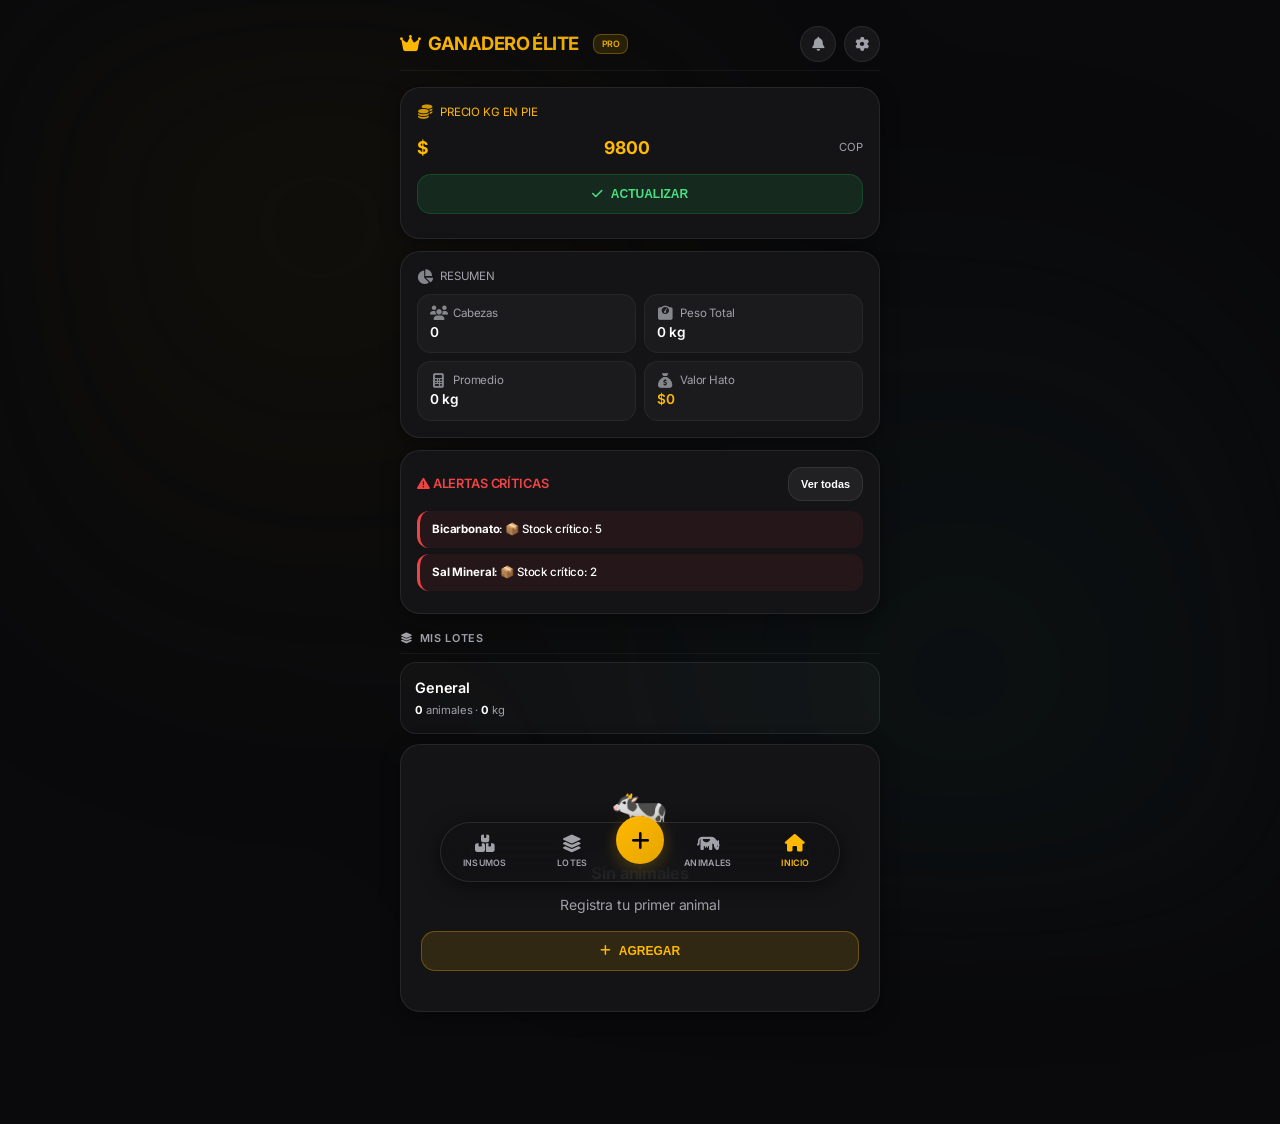
==== index.html @ 83b9d0d6 "Actualizar index.html" ====
<!DOCTYPE html>
<html lang="es-CO">
<head>
    <meta charset="UTF-8">
    <meta name="viewport" content="width=device-width, initial-scale=1.0, maximum-scale=1.0, user-scalable=no, viewport-fit=cover">
    <meta name="theme-color" content="#ffb900">
    <meta name="apple-mobile-web-app-capable" content="yes">
    <meta name="apple-mobile-web-app-status-bar-style" content="black-translucent">
    <meta name="description" content="Gestión ganadera profesional 100% offline">
    <title>GANADERO ÉLITE PRO</title>
    <link rel="manifest" href="./manifest.json">
    <link rel="apple-touch-icon" href="./icons/icon-192x192.png">
    <link href="https://fonts.googleapis.com/css2?family=Inter:wght@300;400;500;600;700;800&display=swap" rel="stylesheet">
    <link rel="stylesheet" href="https://cdnjs.cloudflare.com/ajax/libs/font-awesome/6.4.0/css/all.min.css">
    <style>
        :root {
            --bg: #0a0a0c;
            --bg-secondary: #161618;
            --card-bg: rgba(22, 22, 24, 0.95);
            --card-border: rgba(255, 255, 255, 0.08);
            --accent: #ffb900;
            --accent-hover: #e6a500;
            --accent-soft: rgba(255, 185, 0, 0.12);
            --accent-border: rgba(255, 185, 0, 0.3);
            --text: #ffffff;
            --text-secondary: #e4e4e7;
            --text-muted: #a1a1aa;
            --success: #22c55e;
            --success-bg: rgba(34, 197, 94, 0.12);
            --danger: #ef4444;
            --danger-bg: rgba(239, 68, 68, 0.12);
            --info: #3b82f6;
            --info-bg: rgba(59, 130, 246, 0.12);
            --warning: #f59e0b;
            --warning-bg: rgba(245, 158, 11, 0.12);
            --purple: #a78bfa;
            --purple-bg: rgba(167, 139, 250, 0.12);
            --radius: 20px;
            --radius-sm: 14px;
            --shadow-card: 0 4px 20px rgba(0,0,0,0.4);
        }
        * { margin:0; padding:0; box-sizing:border-box; -webkit-tap-highlight-color:transparent; }
        html, body { overflow-x:hidden; max-width:100vw; }
        body { font-family:'Inter',system-ui,sans-serif; background:var(--bg); color:var(--text); min-height:100vh; padding:16px 16px 100px; font-size:14px; display:flex; justify-content:center; font-weight:400; line-height:1.5; letter-spacing:-0.01em; }
        
        .aurora { position:fixed; top:0; left:0; width:100%; height:100%; background:radial-gradient(circle at 25% 25%,#1a160a 0%,transparent 45%),radial-gradient(circle at 75% 75%,#0f1a1a 0%,transparent 45%); z-index:-1; filter:blur(80px); opacity:0.5; }
        
        .app { width:100%; max-width:480px; position:relative; display:flex; flex-direction:column; gap:14px; }
        
        @keyframes fadeIn { from{opacity:0;transform:translateY(8px)} to{opacity:1;transform:translateY(0)} }
        
        .toast { position:fixed; top:18px; left:50%; transform:translateX(-50%); background:var(--card-bg); border:1px solid var(--accent-border); padding:12px 18px; border-radius:24px; z-index:1000; font-weight:500; font-size:.8rem; color:var(--text); animation:fadeIn .35s ease; box-shadow:0 8px 24px rgba(0,0,0,.5); text-align:center; max-width:90%; backdrop-filter:blur(12px); }
        .page { animation:fadeIn .3s ease; }
        
        header { display:flex; justify-content:space-between; align-items:center; padding:10px 0 8px; border-bottom:1px solid rgba(255,255,255,.06); margin-bottom:2px; }
        header h1 { font-weight:700; font-size:1.15rem; letter-spacing:-.03em; background:linear-gradient(135deg,#ffb900,#e6a500); -webkit-background-clip:text; -webkit-text-fill-color:transparent; display:flex; align-items:center; gap:8px; }
        .header-actions { display:flex; align-items:center; gap:8px; }
        .header-btn { width:36px; height:36px; border-radius:50%; background:rgba(255,255,255,.06); border:1px solid var(--card-border); color:var(--text-muted); display:flex; align-items:center; justify-content:center; cursor:pointer; transition:.2s; }
        .header-btn:active { background:rgba(255,255,255,.12); color:#fff; }
        .save-indicator { font-size:.65rem; color:var(--success); opacity:0; transition:opacity .3s; }
        .save-indicator.visible { opacity:1; }
        .pro-tag { display:inline-flex; align-items:center; background:var(--accent-soft); color:var(--accent); padding:2px 8px; border-radius:8px; font-size:.55rem; font-weight:600; margin-left:6px; border:1px solid var(--accent-border); }
        
        .bottom-nav { position:fixed; bottom:18px; left:50%; transform:translateX(-50%); width:94%; max-width:400px; height:60px; display:flex; justify-content:space-around; align-items:center; z-index:500; background:rgba(18,18,20,0.85); backdrop-filter:blur(16px); border:1px solid rgba(255,255,255,.1); border-radius:30px; box-shadow:0 4px 20px rgba(0,0,0,.5); }
        .nav-item { flex:1; display:flex; flex-direction:column; align-items:center; justify-content:center; gap:2px; color:var(--text-muted); font-size:.55rem; cursor:pointer; transition:.2s; font-weight:600; text-transform:uppercase; letter-spacing:.03em; }
        .nav-item i { font-size:1.1rem; margin-bottom:1px; transition:.15s; }
        .nav-item.active { color:var(--accent); }
        .nav-item.active i { transform:translateY(-1px); }
        .nav-center { width:48px; height:48px; border-radius:50%; background:linear-gradient(135deg,#ffb900,#e6a500); color:#000; font-size:1.3rem; display:flex; align-items:center; justify-content:center; border:2px solid rgba(255,255,255,.2); box-shadow:0 4px 16px rgba(255,185,0,.25); cursor:pointer; border:none; transition:transform .15s; margin-top:-24px; }
        .nav-center:active { transform:scale(.92); }
        
        .card { background:var(--card-bg); border:1px solid var(--card-border); border-radius:var(--radius); padding:16px; box-shadow:var(--shadow-card); margin-bottom:12px; }
        
        input[type=number],input[type=text],input[type=date],select { width:100%; padding:11px 14px; border-radius:var(--radius-sm); border:1px solid var(--card-border); background:rgba(255,255,255,.05); color:var(--text); font-family:inherit; font-size:14px; font-weight:400; outline:none; transition:.25s; }
        select { appearance:none; background-image:url("data:image/svg+xml,%3Csvg xmlns='http://www.w3.org/2000/svg' width='12' height='12' viewBox='0 0 12 12'%3E%3Cpath fill='%23a1a1aa' d='M6 8L1 3h10z'/%3E%3C/svg%3E"); background-repeat:no-repeat; background-position:right 14px center; padding-right:38px; }
        select option { background:#161618; color:#fff; }
        input:focus,select:focus { border-color:var(--accent-border); box-shadow:0 0 0 3px rgba(255,185,0,.08); background:rgba(255,255,255,.07); }
        
        .btn { width:100%; padding:12px 14px; border-radius:var(--radius-sm); border:1px solid var(--card-border); font-size:.75rem; font-weight:600; display:flex; align-items:center; justify-content:center; gap:8px; transition:.2s; margin-bottom:8px; cursor:pointer; background:var(--accent-soft); color:var(--accent); }
        .btn:active { transform:scale(.98); opacity:.9; }
        .btn-gold { background:var(--accent-soft); color:var(--accent); border:1px solid var(--accent-border); }
        .btn-gray { background:rgba(255,255,255,.06); color:var(--text); border:1px solid var(--card-border); }
        .btn-green { background:rgba(34,197,94,.12); color:#4ade80; border:1px solid rgba(34,197,94,.2); }
        .btn-purple { background:rgba(167,139,250,.12); color:#c4b5fd; border:1px solid rgba(167,139,250,.2); }
        .btn-danger { background:rgba(239,68,68,.12); color:#f87171; border:1px solid rgba(239,68,68,.2); }
        .btn-sm { width:auto; padding:7px 12px; font-size:.68rem; min-height:34px; }
        
        .row { display:flex; justify-content:space-between; align-items:center; padding:10px 0; border-bottom:1px solid rgba(255,255,255,.04); }
        .row:last-child { border-bottom:none; }
        .row-label { color:var(--text-muted); font-size:.72rem; font-weight:400; display:flex; align-items:center; gap:7px; }
        .row-label i { font-size:.9rem; width:16px; text-align:center; opacity:0.8; }
        .row-val { font-weight:600; font-size:.85rem; }
        .stats-grid { display:grid; grid-template-columns:1fr 1fr; gap:8px; margin-top:8px; }
        .stat-item { background:rgba(255,255,255,.03); padding:10px 12px; border-radius:14px; border:1px solid rgba(255,255,255,.05); }
        
        .alert-item { display:flex; align-items:flex-start; gap:8px; padding:10px 12px; border-radius:12px; margin-bottom:6px; font-size:.72rem; font-weight:500; }
        .alert-danger { background:rgba(239,68,68,.08); border-left:3px solid var(--danger); }
        .alert-warning { background:rgba(251,191,36,.08); border-left:3px solid var(--warning); }
        .alert-info { background:rgba(59,130,246,.08); border-left:3px solid var(--info); }
        .alert-purple { background:rgba(167,139,250,.08); border-left:3px solid var(--purple); }
        
        .animal-card { background:rgba(255,255,255,.03); border:1px solid var(--card-border); border-radius:18px; padding:14px 10px 12px; text-align:center; cursor:pointer; position:relative; transition:.2s; }
        .animal-card:active { background:var(--accent-soft); border-color:var(--accent-border); transform:translateY(-3px); }
        .animal-card .name { font-weight:600; text-transform:uppercase; font-size:.7rem; letter-spacing:.03em; }
        .etapa-tag { display:inline-block; padding:2px 8px; border-radius:10px; font-size:.55rem; font-weight:600; margin:3px 0; }
        .etapa-inicio { background:var(--accent-soft); color:var(--accent); border:1px solid var(--accent-border); }
        .etapa-desarrollo { background:rgba(59,130,246,.12); color:#60a5fa; border:1px solid rgba(59,130,246,.2); }
        .etapa-ceba { background:rgba(245,158,11,.12); color:#fb923c; border:1px solid rgba(245,158,11,.2); }
        .etapa-madurez { background:rgba(239,68,68,.12); color:#f87171; border:1px solid rgba(239,68,68,.2); }
        .animal-card .weight { color:var(--accent); font-weight:700; font-size:1rem; margin:2px 0; }
        .animal-card .cm { font-size:.65rem; font-weight:500; margin-top:2px; }
        .mini-led { position:absolute; top:10px; right:10px; width:10px; height:10px; border-radius:50%; }
        .ml-g { background:#22c55e; } .ml-b { background:#3b82f6; } .ml-o { background:#f59e0b; } .ml-r { background:#ef4444; } .ml-x { background:#6b7280; }
        
        .section-title { display:flex; align-items:center; gap:7px; font-size:.68rem; font-weight:600; letter-spacing:.06em; text-transform:uppercase; color:var(--text-muted); margin:16px 0 8px; padding-bottom:6px; border-bottom:1px solid rgba(255,255,255,.05); }
        
        .modal-overlay { position:fixed; top:0; left:0; width:100%; height:100%; background:rgba(0,0,0,.85); z-index:200; display:flex; align-items:center; justify-content:center; padding:18px; animation:fadeIn .2s ease; }
        .modal { background:#151517; border:1px solid var(--card-border); border-radius:20px; padding:18px; width:100%; max-width:380px; max-height:85vh; overflow-y:auto; box-shadow:0 16px 40px rgba(0,0,0,.7); }
        
        .hidden { display:none!important; }
        .flex-col { display:flex; flex-direction:column; }
        .gap8 { gap:8px; } .gap10 { gap:10px; } .mt8 { margin-top:8px; } .mt12 { margin-top:12px; }
        .custom-badge { background:var(--accent); color:#000; font-size:.5rem; padding:1px 5px; border-radius:4px; font-weight:700; margin-left:5px; }
        
        .sp-container { background:var(--card-bg); border-radius:var(--radius); overflow:hidden; border:1px solid var(--card-border); box-shadow:var(--shadow-card); }
        .sp-header { padding:14px 16px; display:flex; justify-content:space-between; align-items:center; border-bottom:1px solid var(--card-border); }
        .sp-back { width:34px; height:34px; border-radius:50%; background:rgba(255,255,255,0.08); border:none; color:var(--text); display:flex; align-items:center; justify-content:center; cursor:pointer; }
        .sp-header-title { font-weight:700; font-size:1.1rem; color:var(--text); flex:1; text-align:center; margin:0 8px; white-space:nowrap; overflow:hidden; text-overflow:ellipsis; }
        .sp-header-actions { display:flex; gap:8px; }
        .sp-hero { padding:20px 16px; text-align:center; border-bottom:1px solid var(--card-border); }
        .sp-avatar-large { width:80px; height:80px; border-radius:50%; background:rgba(255,255,255,0.05); margin:0 auto 12px; display:flex; align-items:center; justify-content:center; font-size:2.5rem; border:3px solid var(--accent-border); background-size:cover; background-position:center; cursor:pointer; }
        .sp-avatar-large::after { content:'📷'; position:absolute; bottom:0; right:0; background:var(--accent); width:24px; height:24px; border-radius:50%; display:flex; align-items:center; justify-content:center; font-size:10px; border:2px solid var(--bg); }
        .sp-hero-name { font-size:1.4rem; font-weight:800; color:var(--text); margin-bottom:4px; }
        .sp-hero-badges { display:flex; justify-content:center; gap:6px; flex-wrap:wrap; margin-bottom:16px; }
        .sp-badge { font-size:.65rem; padding:4px 10px; border-radius:20px; background:rgba(255,255,255,0.08); border:1px solid rgba(255,255,255,0.1); font-weight:500; }
        .sp-metrics { display:grid; grid-template-columns:repeat(3,1fr); gap:12px; margin-top:12px; }
        .sp-metric { background:rgba(0,0,0,0.3); padding:10px 8px; border-radius:12px; text-align:center; }
        .sp-metric .val { font-size:1rem; font-weight:700; color:var(--accent); display:block; margin-bottom:2px; }
        .sp-metric .lbl { font-size:.6rem; color:var(--text-muted); text-transform:uppercase; font-weight:600; }
        .sp-content { max-height:60vh; overflow-y:auto; padding:16px; }
        .sp-card { background:rgba(255,255,255,0.02); border:1px solid var(--card-border); border-radius:16px; padding:14px; margin-bottom:12px; }
        .sp-card-header { display:flex; justify-content:space-between; align-items:center; margin-bottom:12px; border-bottom:1px solid rgba(255,255,255,0.05); padding-bottom:8px; }
        .sp-card-title { font-size:.75rem; font-weight:700; color:var(--text); text-transform:uppercase; letter-spacing:0.05em; display:flex; align-items:center; gap:6px; }
        .sp-actions-bar { position:sticky; bottom:0; background:rgba(10,10,12,0.95); backdrop-filter:blur(10px); padding:12px 16px; border-top:1px solid var(--card-border); display:flex; gap:10px; z-index:10; }
        .sp-actions-bar .btn { flex:1; margin-bottom:0; padding:12px; font-size:.8rem; border-radius:12px; }
        
        .chart-box { background:rgba(0,0,0,0.3); border-radius:12px; padding:8px; margin-top:8px; }
        .chart-box svg { width:100%; height:auto; display:block; }
        
        .lote-card { background:rgba(255,255,255,.03); border:1px solid var(--card-border); border-radius:16px; padding:14px; margin-bottom:10px; cursor:pointer; }
        .lote-card .lote-name { font-weight:600; font-size:.9rem; }
        .lote-card .lote-stats { font-size:.7rem; color:var(--text-muted); margin-top:4px; }
        .lote-card .lote-stats b { color:var(--text); }
        
        .insumos-tabs { display:flex; gap:4px; background:rgba(255,255,255,.05); border-radius:16px; padding:4px; margin-bottom:14px; }
        .insumo-tab { flex:1; padding:9px 6px; border-radius:12px; border:none; background:transparent; color:var(--text-muted); font-size:.68rem; font-weight:500; cursor:pointer; transition:.2s; }
        .insumo-tab.active { background:var(--accent); color:#000; }
        
        .config-item { display:flex; align-items:center; justify-content:space-between; padding:12px 0; border-bottom:1px solid rgba(255,255,255,.05); cursor:pointer; }
        .config-item:last-child { border-bottom:none; }
        .config-item i { font-size:1rem; width:26px; text-align:center; color:var(--accent); }
        .config-item .cfg-text { flex:1; margin-left:10px; }
        .config-item .cfg-text span { display:block; font-size:.8rem; font-weight:500; }
        .config-item .cfg-text small { font-size:.62rem; color:var(--text-muted); }
        
        .filter-chips { display:flex; gap:6px; overflow-x:auto; padding:4px 0 8px; -webkit-overflow-scrolling:touch; }
        .filter-chips::-webkit-scrollbar { display:none; }
        .chip { padding:6px 12px; border-radius:18px; border:1px solid var(--card-border); background:rgba(255,255,255,.05); font-size:.68rem; font-weight:500; color:var(--text-muted); cursor:pointer; white-space:nowrap; }
        .chip.active { background:var(--accent); color:#000; border-color:var(--accent-border); }
        
        .tag-descarte { background:rgba(239,68,68,.15); color:#f87171; padding:2px 6px; border-radius:6px; font-size:.62rem; font-weight:500; margin-left:5px; }
        .ms-badge { background:rgba(59,130,246,.15); color:#60a5fa; padding:2px 6px; border-radius:6px; font-size:.52rem; font-weight:500; margin-left:4px; }
        .trigger-badge { background:rgba(239,68,68,.18); color:#f87171; padding:2px 6px; border-radius:6px; font-size:.5rem; font-weight:500; margin-left:4px; }
        
        .cf-table { width:100%; border-collapse:separate; border-spacing:0 5px; margin-top:8px; }
        .cf-table th { background:rgba(255,255,255,.05); padding:8px 4px; font-weight:600; text-align:left; font-size:.6rem; text-transform:uppercase; }
        .cf-table td { padding:8px 4px; font-size:.7rem; }
        .cf-neg { color:#ef4444; } .cf-pos { color:#22c55e; }
        
        .estado-simple { display:flex; gap:8px; margin:10px 0; }
        .estado-pildora { flex:1; text-align:center; padding:10px 5px; border-radius:14px; background:rgba(255,255,255,.03); border:1px solid rgba(255,255,255,.05); }
        .estado-pildora .num { font-size:1.2rem; font-weight:700; }
        .estado-pildora .lbl { font-size:.55rem; color:var(--text-muted); margin-top:2px; text-transform:uppercase; }
        .estado-pildora.e .num { color:var(--success); }
        .estado-pildora.b .num { color:var(--info); }
        .estado-pildora.r .num { color:var(--warning); }
        .estado-pildora.m .num { color:var(--danger); }
        
        .progress { width:100%; height:6px; background:rgba(255,255,255,.08); border-radius:4px; overflow:hidden; margin:8px 0; }
        .progress-fill { height:100%; border-radius:4px; transition:width .6s ease; }
        
        .insumo-item { background:rgba(255,255,255,.03); border:1px solid var(--card-border); border-radius:16px; padding:14px; margin-bottom:10px; }
        .insumo-item-header { display:flex; align-items:center; gap:10px; margin-bottom:10px; }
        .insumo-item-header i { font-size:1.1rem; color:var(--accent); }
        .insumo-item-header .info { flex:1; }
        .insumo-item-header .info .name { font-weight:500; font-size:.8rem; }
        .insumo-item-header .info .consumo { font-size:.62rem; color:var(--text-muted); }
        
        .price-grid { display:grid; grid-template-columns:1fr 1fr; gap:8px; margin-bottom:8px; }
        
        @media print {
            body * { visibility:hidden; }
            .print-view, .print-view * { visibility:visible; }
            .print-view { position:absolute; left:0; top:0; width:100%; display:block; background:#fff; color:#000; padding:20px; }
        }
        .print-view { display:none; }
    </style>
</head>
<body>
<div class="aurora"></div>
<div id="toastContainer"></div>
<div id="modalContainer"></div>
<div class="print-view" id="printView"></div>

<div class="app" id="appContainer">
    <header>
        <h1>
            <i class="fa-solid fa-crown" style="color:var(--accent)"></i>
            GANADERO ÉLITE
            <span class="pro-tag">PRO</span>
        </h1>
        <div class="header-actions">
            <span id="saveIndicator" class="save-indicator"><i class="fa-solid fa-check"></i></span>
            <div class="header-btn" onclick="goPage('alertas')"><i class="fa-solid fa-bell"></i></div>
            <div class="header-btn" onclick="goPage('config')"><i class="fa-solid fa-gear"></i></div>
        </div>
    </header>
    
    <div id="v-inicio" class="page"></div>
    <div id="v-lotes" class="hidden page"></div>
    <div id="v-animales" class="hidden page"></div>
    <div id="v-insumos" class="hidden page"></div>
    <div id="v-alertas" class="hidden page"></div>
    <div id="v-config" class="hidden page"></div>
    <div id="v-perfil" class="hidden page"></div>
</div>

<nav class="bottom-nav">
    <div class="nav-item" data-p="insumos"><i class="fa-solid fa-boxes-stacked"></i><span>Insumos</span></div>
    <div class="nav-item" data-p="lotes"><i class="fa-solid fa-layer-group"></i><span>Lotes</span></div>
    <div class="nav-center" onclick="showAddAnimalModal()"><i class="fa-solid fa-plus"></i></div>
    <div class="nav-item" data-p="animales"><i class="fa-solid fa-cow"></i><span>Animales</span></div>
    <div class="nav-item active" data-p="inicio"><i class="fa-solid fa-house"></i><span>Inicio</span></div>
</nav>

<script>
// ==================== CONFIGURACIÓN ====================
const APP_VERSION = '5.0.4';
const STORAGE_KEY = 'ganadero_elite_v' + APP_VERSION.replace('.','_');

let DB = {
    animales: [],
    lotes: [{id:'lot_general', nombre:'General', color:'#ffb900'}],
    config: {
        precios: {pasto:80, salvado:900, melaza:1400, levadura:9000, bicarb:2500, sal:3000, urea:4000},
        stock: {pasto:500, salvado:200, melaza:50, levadura:10, bicarb:5, sal:2, urea:20},
        stockSanidad: {},
        preciosSanidad: {},
        precioKG: 9800,
        precioLeche: 1200,
        valorCria: 450000,
        intervaloPartos: 400,
        costosFijosMensuales: 300000,
        factoresDesperdicio: {pasto:0.15, salvado:0.08, melaza:0.05, levadura:0.02, bicarb:0.03, sal:0.03, urea:0.02},
        unidadesPrecio: {pasto:'kg', salvado:'kg', melaza:'kg', levadura:'kg', bicarb:'kg', sal:'kg', urea:'kg'},
        insumosActivos: ['pasto','salvado','melaza','levadura','bicarb','sal','urea'],
        sanidadNativaOcultada: []
    },
    inventario: {},
    sanidad: {},
    aplicaciones: [],
    asignacionesAlimentos: {}
};

let lastSaveTime = null;
let saveTimeout = null;
let insumoTab = 'alimentos';
let searchTimeout = null;
let animalFilterLote = 'all';
let animalSearch = '';

// Datos por defecto de insumos
const DEFAULT_INSUMOS_DATA = {
    pasto: {nombre:'Pasto Picado', icono:'fa-seedling', unidad:'kg', esNativo:true},
    salvado: {nombre:'Salvado Trigo', icono:'fa-wheat-awn', unidad:'kg', esNativo:true},
    melaza: {nombre:'Melaza', icono:'fa-droplet', unidad:'kg', esNativo:true},
    levadura: {nombre:'Levadura', icono:'fa-flask', unidad:'g', esNativo:true},
    bicarb: {nombre:'Bicarbonato', icono:'fa-cubes', unidad:'g', esNativo:true},
    sal: {nombre:'Sal Mineral', icono:'fa-vial-circle-check', unidad:'g', esNativo:true},
    urea: {nombre:'UREA', icono:'fa-flask-vial', unidad:'g', esNativo:true}
};

// ==================== CARGA INICIAL ====================
function iniciarApp() {
    try {
        const datos = localStorage.getItem(STORAGE_KEY);
        if (datos) {
            const parsed = JSON.parse(datos);
            DB = {...DB, ...parsed};
            DB.config = {...DB.config, ...(parsed.config || {})};
        }
        
        // Asegurar que existan los insumos nativos
        Object.keys(DEFAULT_INSUMOS_DATA).forEach(k => {
            if (!DB.inventario[k]) {
                DB.inventario[k] = {...DEFAULT_INSUMOS_DATA[k], stock:0, precioUnitario: DB.config.precios[k] || 0};
            }
        });
        
        guardarDatos();
        goPage('inicio');
    } catch(e) {
        console.error('Error:', e);
        goPage('inicio');
    }
}

// ==================== UTILIDADES ====================
function getCfg(k) { return DB.config?.[k]; }
function setCfg(k, v) { DB.config[k] = v; guardarDatos(); }

function fm(n) {
    if (isNaN(n) || n === null || n === undefined) return '0';
    n = Math.round(n);
    return n.toString().replace(/\B(?=(\d{3})+(?!\d))/g, ".");
}

function showToast(m, d = 3000) {
    const t = document.createElement('div');
    t.className = 'toast';
    t.innerHTML = m;
    document.body.appendChild(t);
    setTimeout(() => t.remove(), d);
}

function showModal(h) {
    const o = document.createElement('div');
    o.className = 'modal-overlay';
    o.innerHTML = '<div class="modal">' + h + '</div>';
    o.onclick = (e) => { if (e.target === o) o.remove(); };
    document.body.appendChild(o);
}

function getDiasDesde(f) {
    if (!f) return 999;
    const p = f.split('/');
    if (p.length < 3) return 999;
    return Math.floor((new Date() - new Date(p[2], p[1]-1, p[0])) / 864e5);
}

function randColor() {
    return ['#ffb900','#22c55e','#3b82f6','#ef4444','#a78bfa','#f59e0b'][Math.floor(Math.random()*6)];
}

function formatTimeAgo(ts) {
    if (!ts) return 'Nunca';
    const diff = Math.floor((Date.now() - ts) / 1000);
    if (diff < 60) return 'hace ' + diff + 's';
    if (diff < 3600) return 'hace ' + Math.floor(diff/60) + 'min';
    if (diff < 86400) return 'hace ' + Math.floor(diff/3600) + 'h';
    return 'hace ' + Math.floor(diff/86400) + 'd';
}

function guardarDatos() {
    try {
        localStorage.setItem(STORAGE_KEY, JSON.stringify(DB));
        const el = document.getElementById('saveIndicator');
        if (el) {
            el.classList.add('visible');
            clearTimeout(saveTimeout);
            saveTimeout = setTimeout(() => el.classList.remove('visible'), 2000);
        }
        lastSaveTime = Date.now();
    } catch(e) {
        console.error('Error guardando:', e);
    }
}

// ==================== MOTOR DE NEGOCIO ====================
const TRIGGERS = { ureaMinWeight: 150, pregnancyUreaBlockDay: 210, maxRumenVolumePct: 0.12 };
const CONSUMO_MS_PV = 0.03;
const FACTOR_MS_DEFAULT = { pasto: 0.20, salvado: 0.88, melaza: 0.75 };

function getInsumosActivos() { return DB.config?.insumosActivos || []; }
function getInsumoData(id) { return DB.inventario[id] || {}; }
function getAllSanidad() {
    const nativa = [
        {id:'modificador', nombre:'Modificador Orgánico', dosis:50, diasEfecto:90, retiro:0, icono:'fa-flask', color:'#22c55e'},
        {id:'vitaminaA', nombre:'Vitamina ADE', dosis:50, diasEfecto:60, retiro:30, icono:'fa-sun', color:'#ffb900'},
        {id:'complejoB', nombre:'Complejo B (B12)', dosis:50, diasEfecto:20, retiro:0, icono:'fa-capsules', color:'#3b82f6'},
        {id:'ivermectina1', nombre:'Ivermectina 1%', dosis:50, diasEfecto:30, retiro:28, icono:'fa-shield-virus', color:'#ef4444'},
        {id:'ivermectina315', nombre:'Ivermectina 3.15%', dosis:50, diasEfecto:90, retiro:122, icono:'fa-shield-halved', color:'#dc2626'},
        {id:'fosforo', nombre:'Fósforo B12', dosis:20, diasEfecto:30, retiro:0, icono:'fa-bone', color:'#a78bfa'},
        {id:'hierro', nombre:'Hierro Dextrano', dosis:100, diasEfecto:30, retiro:0, icono:'fa-droplet', color:'#f87171'}
    ];
    const custom = Object.values(DB.sanidad || {}).map(p => ({...p, esCustom: true}));
    return [...nativa, ...custom];
}

function getFactorMS(id) { return FACTOR_MS_DEFAULT[id] || 1.0; }

function getDiet(pv, prop, estado, td = 0, dg = 0) {
    if (pv < 20) return {};
    const msTotal = pv * CONSUMO_MS_PV;
    const baseSup = msTotal * 0.06;
    const ureaOk = !(pv < TRIGGERS.ureaMinWeight || dg >= TRIGGERS.pregnancyUreaBlockDay);
    
    const parts = { pasto: 0.50, salvado: 0.30, melaza: 0.20 };
    const dieta = {};
    
    getInsumosActivos().forEach(k => {
        const part = parts[k] || (1 / getInsumosActivos().length);
        const ms = baseSup * part;
        const factor = getFactorMS(k);
        let val = ms / factor;
        
        if (k === 'pasto' && val > pv * TRIGGERS.maxRumenVolumePct) {
            val = pv * TRIGGERS.maxRumenVolumePct;
        }
        if (k === 'urea' && !ureaOk) val = 0;
        
        const data = getInsumoData(k);
        if (data.dosisPorKg && !FACTOR_MS_DEFAULT[k]) {
            val = pv * data.dosisPorKg;
        }
        
        dieta[k] = val;
    });
    
    return dieta;
}

function getCostoDiario(pv, prop, estado) {
    const d = getDiet(pv, prop, estado);
    let total = 0;
    Object.keys(d).forEach(k => {
        const cant = d[k];
        const data = getInsumoData(k);
        const precio = data.precioUnitario || getCfg('precios')?.[k] || 0;
        total += cant * precio;
    });
    return total;
}

function getGMD(h) {
    if (h.length < 2) return 0;
    const f = h[0], l = h[h.length-1];
    const pF = f.fecha.split('/'), pL = l.fecha.split('/');
    const d1 = new Date(pF[2], pF[1]-1, pF[0]);
    const d2 = new Date(pL[2], pL[1]-1, pL[0]);
    const diff = (d2 - d1) / 864e5;
    if (diff < 1) return 0;
    return Math.max(0, Math.min((l.peso - f.peso) / diff, 2.5));
}

function getRendimiento(h, gmdF = null) {
    if (h.length < 2) return {nivel:'azul', cm:0};
    const g = gmdF || getGMD(h);
    const r = g > 0 ? g / 0.8 : 0;
    const c = ((g - 0.8) / 0.8) * 100;
    if (r >= 1.2) return {nivel:'verde', cm:c};
    if (r >= 0.9) return {nivel:'azul', cm:c};
    if (r >= 0.7) return {nivel:'naranja', cm:c};
    return {nivel:'rojo', cm:c};
}

function calcRepro(a) {
    if (a.proposito !== 'leche' && !a.fechaUltimoParto) return null;
    if (!a.fechaUltimoParto) {
        return {diasPP:0, diasParaParto:999, fechaProxParto:null, semaforo:{color:'#6b7280', txt:'📅 Sin registro'}, estadoLactancia:'novilla', avisoSecado:false, diasGestacion:0};
    }
    const hoy = new Date();
    const parto = new Date(a.fechaUltimoParto.split('/').reverse().join('-'));
    const diasPP = Math.max(0, Math.floor((hoy - parto) / 864e5));
    const fpp = new Date(parto);
    fpp.setDate(parto.getDate() + 285);
    const dpp = Math.floor((fpp - hoy) / 864e5);
    
    let dg = a.diasGestacion || 0;
    if (a.fechaUltimaInseminacion) {
        const ins = new Date(a.fechaUltimaInseminacion.split('/').reverse().join('-'));
        dg = Math.max(0, Math.floor((hoy - ins) / 864e5));
    }
    
    let sem, est = a.estadoReproductivo || 'parida';
    if (dpp <= 60 && dpp > 0) {
        sem = {color:'#3b82f6', txt:'🔵 Secado (' + dpp + 'd)'};
        est = 'seca';
    } else if (diasPP <= 60) {
        sem = {color:'#22c55e', txt:'🟢 Recuperación'};
    } else if (diasPP <= 150) {
        sem = {color:'#f59e0b', txt:'🟡 Ventana Monta'};
    } else {
        sem = {color:'#ef4444', txt:'🔴 ALERTA Vacía'};
    }
    
    return {diasPP, diasParaParto:dpp, fechaProxParto:fpp.toLocaleDateString('es-CO'), semaforo:sem, estadoLactancia:est, avisoSecado:dpp<=60&&dpp>0, diasGestacion:dg};
}

function getEtapa(pv, rep) {
    const e = rep ? rep.estadoLactancia : 'auto';
    if (e === 'seca') return {nombre:'Vaca Seca', clase:'etapa-madurez', icono:'🥛', color:'#3b82f6'};
    if (e === 'parida') return {nombre:'Producción', clase:'etapa-ceba', icono:'🐄', color:'#22c55e'};
    if (pv < 150) return {nombre:'Cría', clase:'etapa-inicio', icono:'🐮', color:'#ffb900'};
    if (pv < 350) return {nombre:'Levante', clase:'etapa-desarrollo', icono:'🐂', color:'#60a5fa'};
    return {nombre:'Ceba', clase:'etapa-madurez', icono:'🐃', color:'#fb923c'};
}

function getCostoSanidadDiario(aid) {
    let t = 0;
    (DB.aplicaciones || []).filter(x => x.animalId === aid).forEach(ap => {
        const p = getAllSanidad().find(x => x.id === ap.productoId);
        if (p && p.diasEfecto > 0) t += (ap.costo || 0) / p.diasEfecto;
    });
    return t;
}

function calcularROIA(g, p, c) { return c > 0 ? (g * p) / c : 0; }

function calcularIngresoDiario(a, gmd, precioKG) {
    let ing = 0;
    if (gmd > 0) ing += gmd * precioKG;
    if (a.proposito === 'leche' && a.litrosLeche > 0) ing += a.litrosLeche * (getCfg('precioLeche') || 1200);
    if (a.proposito === 'leche' && (a.estadoReproductivo === 'parida' || a.estadoReproductivo === 'seca')) {
        ing += (getCfg('valorCria') || 450000) / (getCfg('intervaloPartos') || 400);
    }
    return ing;
}

function getAguaDiaria(pv, prop, ll = 0) {
    return prop === 'leche' ? pv * 0.1 + ll * 3 : pv * 0.1;
}

function getLoteName(id) {
    return DB.lotes.find(x => x.id === id)?.nombre || 'General';
}

function getAnimalesByLote(lid) {
    return DB.animales.filter(a => a.loteId === lid);
}

function calcularAutonomiaBodega() {
    const ct = {};
    const fd = getCfg('factoresDesperdicio') || {};
    const insumos = getInsumosActivos();
    insumos.forEach(k => ct[k] = 0);
    
    DB.animales.forEach(a => {
        const p = a.historial[a.historial.length-1].peso;
        const d = getDiet(p, a.proposito, calcRepro(a)?.estadoLactancia || 'auto');
        insumos.forEach(k => {
            if (d[k]) ct[k] += d[k] * (1 + (fd[k] || 0));
        });
    });
    
    const au = {};
    const st = getCfg('stock') || {};
    Object.keys(ct).forEach(k => {
        const s = st[k] || DB.inventario[k]?.stock || 0;
        const c = ct[k] || 0.001;
        au[k] = c > 0 ? Math.floor(s / c) : 999;
    });
    
    return {consumo: ct, autonomia: au};
}

function generarAlertasCompletas() {
    const alertas = [];
    if (!DB.animales) return alertas;
    
    DB.animales.forEach(a => {
        if (!a.historial || !a.historial.length) return;
        const p = a.historial[a.historial.length-1].peso;
        const gmd = getGMD(a.historial);
        const repro = calcRepro(a);
        const cd = getCostoDiario(p, a.proposito, getEtapa(p, repro).estadoLactancia);
        const ing = calcularIngresoDiario(a, gmd, getCfg('precioKG'));
        const roia = cd > 0 ? ing / cd : 0;
        const nombre = a.nombre || 'Animal';
        
        if (roia < 1.0 && gmd > 0) {
            alertas.push({id:a.id, nombre, tipo:'critical', mensaje:`📉 ROIA bajo (${roia.toFixed(1)}x). Evaluar descarte.`});
        }
        if (gmd > 0 && gmd < 0.4) {
            alertas.push({id:a.id, nombre, tipo:'warning', mensaje:`⚠️ GMD bajo (${gmd.toFixed(2)})`});
        }
        if (a.bloqueadoPorRetiro) {
            alertas.push({id:a.id, nombre, tipo:'critical', mensaje:`🚫 En retiro sanitario`});
        }
        
        const apps = (DB.aplicaciones || []).filter(x => x.animalId === a.id);
        const tiv = apps.some(ap => {
            const prod = getAllSanidad().find(x => x.id === ap.productoId);
            return prod && prod.nombre.toLowerCase().includes('ivermectina') && getDiasDesde(ap.fecha) < (prod.diasEfecto || 30);
        });
        if (!tiv) {
            alertas.push({id:a.id, nombre, tipo:'critical', mensaje:`🛡️ Desparasitación vencida`});
        }
    });
    
    const stock = getCfg('stock') || {};
    getInsumosActivos().forEach(k => {
        const s = stock[k] || DB.inventario[k]?.stock || 0;
        if (s < 10) {
            alertas.push({id:'inv', nombre: DB.inventario[k]?.nombre || k, tipo:'critical', mensaje:`📦 Stock crítico: ${Math.round(s)}`});
        }
    });
    
    return alertas;
}

function verificarNotificaciones() {
    const alertas = generarAlertasCompletas().filter(a => a.tipo === 'critical');
    if (alertas.length) showToast(`⚠️ ${alertas.length} alertas críticas`, 8000);
}

function renderGraficoEvolucion(historial) {
    if (historial.length < 2) return '<div style="text-align:center;color:var(--text-muted);padding:16px;font-size:.8rem">Se necesitan ≥2 pesajes</div>';
    
    const datos = historial.map(h => {
        const p = h.fecha.split('/');
        return {fecha: new Date(p[2], p[1]-1, p[0]), peso: h.peso, fechaStr: h.fecha};
    }).sort((a, b) => a.fecha - b.fecha);
    
    const minP = Math.min(...datos.map(d => d.peso)) * 0.95;
    const maxP = Math.max(...datos.map(d => d.peso)) * 1.05;
    const w = 320, h = 130;
    const pad = {t:15, r:15, b:25, l:38};
    const cw = w - pad.l - pad.r;
    const ch = h - pad.t - pad.b;
    
    const pts = datos.map((d, i) => ({
        x: pad.l + (i / (datos.length-1)) * cw,
        y: pad.t + ch - ((d.peso - minP) / (maxP - minP)) * ch,
        peso: d.peso,
        fecha: d.fechaStr
    }));
    
    const pathD = pts.map((p, i) => `${i===0?'M':'L'}${p.x},${p.y}`).join(' ');
    const circles = pts.map(p => `<circle cx="${p.x}" cy="${p.y}" r="4" fill="var(--accent)" stroke="#0a0a0c" stroke-width="2"/>`).join('');
    const dates = pts.map((p, i) => i % Math.ceil(pts.length/3) === 0 ? `<text x="${p.x}" y="${h-4}" fill="var(--text-muted)" font-size="9" text-anchor="middle">${p.fecha}</text>` : '').join('');
    
    return `<div class="chart-box"><svg viewBox="0 0 ${w} ${h}" style="display:block"><path d="${pathD}" fill="none" stroke="var(--accent)" stroke-width="2.5" stroke-linecap="round" stroke-linejoin="round"/>${circles}${dates}</svg></div>`;
}

// ==================== NAVEGACIÓN ====================
function goPage(p) {
    document.querySelectorAll('.page').forEach(el => el.classList.add('hidden'));
    document.getElementById('v-' + p).classList.remove('hidden');
    document.querySelectorAll('.nav-item').forEach(n => n.classList.remove('active'));
    const act = document.querySelector('.nav-item[data-p="' + p + '"]');
    if (act) act.classList.add('active');
    
    if (p === 'inicio') renderInicio();
    else if (p === 'lotes') renderLotes();
    else if (p === 'animales') renderAnimales();
    else if (p === 'insumos') renderInsumos();
    else if (p === 'alertas') renderAlertas();
    else if (p === 'config') renderConfig();
    
    window.scrollTo({top: 0, behavior: 'smooth'});
}

document.querySelectorAll('.nav-item').forEach(n => {
    n.addEventListener('click', () => goPage(n.dataset.p));
});

// ==================== RENDERS ====================
function renderInicio() {
    const ta = DB.animales?.length || 0;
    let tKg = 0;
    const est = {verde:0, azul:0, naranja:0, rojo:0};
    const totalDiet = {};
    const insumos = getInsumosActivos();
    insumos.forEach(k => totalDiet[k] = 0);
    
    DB.animales.forEach(a => {
        if (!a.historial?.length) return;
        const p = a.historial[a.historial.length-1].peso;
        const rep = calcRepro(a);
        const g = getGMD(a.historial);
        tKg += p;
        est[getRendimiento(a.historial, g).nivel]++;
        const diet = getDiet(p, a.proposito, rep?.estadoLactancia || 'auto');
        insumos.forEach(k => { if (diet[k]) totalDiet[k] += diet[k]; });
    });
    
    const prom = ta ? tKg / ta : 0;
    const ab = calcularAutonomiaBodega().autonomia;
    
    let html = `<div class="card">
        <div class="row-label" style="color:var(--accent);margin-bottom:8px"><i class="fa-solid fa-coins"></i> PRECIO KG EN PIE</div>
        <div style="display:flex;align-items:center;gap:8px">
            <span style="font-size:1.1rem;font-weight:700;color:var(--accent)">$</span>
            <input id="inpPKG" type="number" value="${getCfg('precioKG') || 9800}" style="font-size:1.1rem;font-weight:700;text-align:center;background:transparent;border:none;color:var(--accent);padding:8px;width:100%">
            <span style="font-size:.7rem;color:var(--text-muted)">COP</span>
        </div>
        <button class="btn btn-green mt8" onclick="setCfg('precioKG', parseFloat(document.getElementById('inpPKG').value) || 0); renderInicio(); showToast('✅ Actualizado')"><i class="fa-solid fa-check"></i> ACTUALIZAR</button>
    </div>`;
    
    html += `<div class="card">
        <div class="row-label" style="margin-bottom:8px"><i class="fa-solid fa-chart-pie"></i> RESUMEN</div>
        <div class="stats-grid">
            <div class="stat-item"><div class="row-label"><i class="fa-solid fa-users"></i> Cabezas</div><div class="row-val">${ta}</div></div>
            <div class="stat-item"><div class="row-label"><i class="fa-solid fa-weight-scale"></i> Peso Total</div><div class="row-val">${fm(tKg)} kg</div></div>
            <div class="stat-item"><div class="row-label"><i class="fa-solid fa-calculator"></i> Promedio</div><div class="row-val">${fm(prom)} kg</div></div>
            <div class="stat-item"><div class="row-label"><i class="fa-solid fa-sack-dollar"></i> Valor Hato</div><div class="row-val" style="color:var(--accent)">$${fm(tKg * (getCfg('precioKG') || 9800))}</div></div>
        </div>
    </div>`;
    
    if (ta > 0) {
        html += `<div class="card">
            <div style="font-weight:600;font-size:.8rem;margin-bottom:10px;color:var(--text-secondary)"><i class="fa-solid fa-warehouse"></i> AUTONOMÍA BODEGA</div>
            <div class="stats-grid">`;
        insumos.slice(0, 4).forEach(k => {
            const days = ab[k];
            const color = days < 7 ? 'var(--danger)' : days < 14 ? 'var(--warning)' : 'var(--success)';
            html += `<div class="stat-item"><div class="row-label">${DB.inventario[k]?.nombre || k}</div><div class="row-val" style="color:${color}">${days === 999 ? '∞' : days}d</div></div>`;
        });
        html += `</div></div>`;
        
        html += `<div class="card">
            <div style="font-weight:600;font-size:.8rem;margin-bottom:10px;color:var(--text-secondary)"><i class="fa-solid fa-chart-simple"></i> ESTADO HATO</div>
            <div class="estado-simple">
                <div class="estado-pildora e"><div class="num">${est.verde}</div><div class="lbl">Excelente</div></div>
                <div class="estado-pildora b"><div class="num">${est.azul}</div><div class="lbl">Bueno</div></div>
                <div class="estado-pildora r"><div class="num">${est.naranja}</div><div class="lbl">Regular</div></div>
                <div class="estado-pildora m"><div class="num">${est.rojo}</div><div class="lbl">Bajo</div></div>
            </div>
        </div>`;
    }
    
    const criticas = generarAlertasCompletas().filter(a => a.tipo === 'critical');
    if (criticas.length) {
        html += `<div class="card">
            <div style="display:flex;justify-content:space-between;align-items:center;margin-bottom:10px">
                <span style="font-weight:600;font-size:.8rem;color:var(--danger)"><i class="fa-solid fa-triangle-exclamation"></i> ALERTAS CRÍTICAS</span>
                <button class="btn btn-sm btn-gray" style="width:auto;margin:0" onclick="goPage('alertas')">Ver todas</button>
            </div>`;
        criticas.slice(0, 3).forEach(a => {
            html += `<div class="alert-item alert-danger"><div style="flex:1"><b>${a.nombre}</b>: ${a.mensaje}</div></div>`;
        });
        html += `</div>`;
    }
    
    html += `<div class="section-title"><i class="fa-solid fa-layer-group"></i> MIS LOTES</div><div class="grid">`;
    DB.lotes.forEach(l => {
        const na = getAnimalesByLote(l.id).length;
        const pt = getAnimalesByLote(l.id).reduce((s, a) => s + (a.historial?.[a.historial.length-1]?.peso || 0), 0);
        html += `<div class="lote-card" onclick="animalFilterLote='${l.id}'; goPage('animales')">
            <div class="lote-name">${l.nombre}</div>
            <div class="lote-stats"><b>${na}</b> animales · <b>${fm(pt)}</b> kg</div>
        </div>`;
    });
    html += `</div>`;
    
    if (ta === 0) {
        html += `<div class="card" style="text-align:center;padding:32px 20px">
            <div style="font-size:3rem;margin-bottom:12px">🐄</div>
            <h3 style="margin-bottom:8px">Sin animales</h3>
            <p style="color:var(--text-muted);margin-bottom:16px">Registra tu primer animal</p>
            <button class="btn btn-gold" onclick="showAddAnimalModal()"><i class="fa-solid fa-plus"></i> AGREGAR</button>
        </div>`;
    }
    
    document.getElementById('v-inicio').innerHTML = html;
}

function renderLotes() {
    let h = `<div class="card">
        <div style="display:flex;justify-content:space-between;align-items:center;margin-bottom:12px">
            <span style="font-weight:700;font-size:1rem"><i class="fa-solid fa-layer-group"></i> LOTES</span>
            <button class="btn btn-sm btn-gold" style="width:auto" onclick="showAddLoteModal()"><i class="fa-solid fa-plus"></i> Crear</button>
        </div>`;
    
    if (!DB.lotes?.length) {
        h += '<div style="text-align:center;padding:20px;color:var(--text-muted)">Sin lotes</div>';
    }
    
    DB.lotes.forEach(l => {
        const na = getAnimalesByLote(l.id).length;
        const pt = getAnimalesByLote(l.id).reduce((s, a) => s + (a.historial?.[a.historial.length-1]?.peso || 0), 0);
        h += `<div class="lote-card" onclick="animalFilterLote='${l.id}'; goPage('animales')">
            <div style="display:flex;justify-content:space-between;align-items:center">
                <div>
                    <div class="lote-name">${l.nombre}</div>
                    <div class="lote-stats"><b>${na}</b> animales · <b>${fm(pt)}</b> kg</div>
                </div>
                <div style="display:flex;gap:6px" onclick="event.stopPropagation()">
                    <button class="btn btn-sm btn-gray" style="width:32px;height:32px;padding:0" onclick="showEditLoteColor('${l.id}')"><i class="fa-solid fa-palette"></i></button>
                    <button class="btn btn-sm btn-danger" style="width:32px;height:32px;padding:0" onclick="deleteLote('${l.id}')"><i class="fa-solid fa-trash"></i></button>
                </div>
            </div>
        </div>`;
    });
    h += `</div>`;
    document.getElementById('v-lotes').innerHTML = h;
}

function renderAnimales() {
    if (!DB.animales || !DB.animales.length) {
        document.getElementById('v-animales').innerHTML = `<div style="text-align:center;padding:40px 20px;color:var(--text-muted)">
            <div style="font-size:3rem;margin-bottom:12px">🐄</div>
            <div style="font-size:1rem;font-weight:600">No hay animales</div>
            <button class="btn btn-gold mt12" style="width:auto" onclick="showAddAnimalModal()">+ Agregar</button>
        </div>`;
        return;
    }
    
    let f = DB.animales;
    if (animalFilterLote !== 'all') f = f.filter(a => a.loteId === animalFilterLote);
    if (animalSearch) f = f.filter(a => (a.nombre || '').toLowerCase().includes(animalSearch.toLowerCase()));
    
    let h = `<div class="card" style="padding:12px">
        <input id="animSearch" type="text" placeholder="🔍 Buscar..." value="${animalSearch}" style="padding:10px 14px">
    </div>`;
    
    h += `<div class="filter-chips">
        <div class="chip ${animalFilterLote === 'all' ? 'active' : ''}" onclick="animalFilterLote='all'; renderAnimales()">Todos</div>`;
    DB.lotes.forEach(l => {
        h += `<div class="chip ${animalFilterLote === l.id ? 'active' : ''}" onclick="animalFilterLote='${l.id}'; renderAnimales()">${l.nombre}</div>`;
    });
    h += `</div><div class="grid">`;
    
    if (f.length === 0) {
        h += `<div style="grid-column:1/-1;text-align:center;padding:40px;color:var(--text-muted)">
            <div style="font-size:2rem;margin-bottom:12px">🔍</div>
            <div style="font-size:.95rem;font-weight:600">Ningún animal coincide</div>
        </div>`;
    }
    
    f.forEach(a => {
        if (!a.historial?.length) return;
        const p = a.historial[a.historial.length-1].peso;
        const rep = calcRepro(a);
        const et = getEtapa(p, rep);
        const r = getRendimiento(a.historial, getGMD(a.historial));
        const lm = {verde:'ml-g', azul:'ml-b', naranja:'ml-o', rojo:'ml-r'};
        
        h += `<div class="animal-card" onclick="showProfile(${a.id})">
            <div class="mini-led ${lm[r.nivel]}"></div>
            <div style="font-size:2rem;margin-bottom:6px">${et.icono}</div>
            <div class="name">${a.nombre}</div>
            <span class="etapa-tag ${et.clase}">${et.nombre}</span>
            <div style="font-size:.6rem;color:var(--text-muted);margin-top:2px">${getLoteName(a.loteId)}</div>
            <div class="weight">${fm(p)} kg</div>
            <div class="cm" style="color:${r.cm >= 0 ? 'var(--success)' : 'var(--danger)'}">${r.cm >= 0 ? '+' : ''}${r.cm.toFixed(1)}%</div>
        </div>`;
    });
    h += `</div>`;
    document.getElementById('v-animales').innerHTML = h;
    
    const si = document.getElementById('animSearch');
    if (si) {
        si.addEventListener('input', e => {
            clearTimeout(searchTimeout);
            searchTimeout = setTimeout(() => {
                animalSearch = e.target.value.trim();
                renderAnimales();
            }, 250);
        });
    }
}

function renderInsumos() {
    const h = `<div class="insumos-tabs">
        <button class="insumo-tab ${insumoTab === 'alimentos' ? 'active' : ''}" onclick="insumoTab='alimentos'; renderInsumos()"><i class="fa-solid fa-wheat-awn"></i> Alimentos</button>
        <button class="insumo-tab ${insumoTab === 'sanidad' ? 'active' : ''}" onclick="insumoTab='sanidad'; renderInsumos()"><i class="fa-solid fa-syringe"></i> Sanidad</button>
    </div><div id="insumoContent"></div>`;
    document.getElementById('v-insumos').innerHTML = h;
    
    if (insumoTab === 'alimentos') renderInsumoAlimentos();
    else renderInsumoSanidad();
}

function renderInsumoAlimentos() {
    const {autonomia} = calcularAutonomiaBodega();
    const insumos = getInsumosActivos();
    
    let h = `<div class="card">
        <div style="display:flex;justify-content:space-between;align-items:center;margin-bottom:12px">
            <span style="font-weight:700;font-size:1rem"><i class="fa-solid fa-warehouse"></i> INVENTARIO</span>
            <button class="btn btn-sm btn-green" style="width:auto" onclick="showModalGestionAlimentos()"><i class="fa-solid fa-plus"></i> Nuevo</button>
        </div>`;
    
    insumos.forEach(k => {
        const data = DB.inventario[k] || {nombre: k, icono: 'fa-seedling', unidad: 'kg'};
        const st = getCfg('stock')?.[k] || data.stock || 0;
        const pr = getCfg('precios')?.[k] || data.precioUnitario || 0;
        const au = autonomia[k] || 999;
        const dc = au < 7 ? 'var(--danger)' : au < 14 ? 'var(--warning)' : 'var(--success)';
        const esNativo = data.esNativo || ['pasto','salvado','melaza','levadura','bicarb','sal','urea'].includes(k);
        
        h += `<div class="insumo-item">
            <div class="insumo-item-header">
                <i class="fa-solid ${data.icono || 'fa-seedling'}"></i>
                <div class="info">
                    <div class="name">${data.nombre} ${esNativo ? '' : '<span class="custom-badge">CUST</span>'}</div>
                    <div class="consumo">Autonomía: <span style="color:${dc};font-weight:700">${au === 999 ? '∞' : au + 'd'}</span></div>
                </div>
                ${esNativo ? 
                    `<button class="btn btn-sm btn-gray" style="width:32px;height:32px;padding:0" onclick="toggleInsumoNativo('${k}')"><i class="fa-solid fa-eye-slash"></i></button>` :
                    `<button class="btn btn-sm btn-danger" style="width:32px;height:32px;padding:0" onclick="deleteAlimentoCustom('${k}')"><i class="fa-solid fa-trash"></i></button>`
                }
            </div>
            <div class="price-grid">
                <div>
                    <div style="font-size:.6rem;color:var(--text-muted);margin-bottom:4px">PRECIO</div>
                    <input id="pr-${k}" type="number" value="${pr}" style="padding:9px">
                </div>
                <div>
                    <div style="font-size:.6rem;color:var(--text-muted);margin-bottom:4px">STOCK</div>
                    <input id="st-${k}" type="number" value="${Math.round(st)}" style="padding:9px">
                </div>
            </div>
        </div>`;
    });
    
    h += `<button class="btn btn-gold mt8" onclick="saveInventario()"><i class="fa-solid fa-check"></i> GUARDAR</button></div>`;
    document.getElementById('insumoContent').innerHTML = h;
}

function renderInsumoSanidad() {
    let h = `<div class="card">
        <div style="display:flex;justify-content:space-between;align-items:center;margin-bottom:12px">
            <span style="font-weight:700;font-size:1rem"><i class="fa-solid fa-kit-medical"></i> SANIDAD</span>
            <button class="btn btn-sm btn-green" style="width:auto" onclick="showModalGestionSanidad()"><i class="fa-solid fa-plus"></i> Nuevo</button>
        </div>`;
    
    getAllSanidad().forEach(p => {
        const esNativo = !p.esCustom;
        const st = p.esBase ? (getCfg('stockSanidad') || {})[p.id] || 0 : (p.stockML || 0);
        const pr = p.esBase ? (getCfg('preciosSanidad') || {})[p.id] || 0 : (p.precioML || 0);
        
        h += `<div class="insumo-item">
            <div class="insumo-item-header">
                <i class="fa-solid ${p.icono}" style="color:${p.color}"></i>
                <div class="info">
                    <div class="name">${p.nombre} ${esNativo ? '' : '<span class="custom-badge">CUST</span>'}</div>
                    <div class="consumo">${p.diasEfecto}d efecto · ${p.retiro}d retiro</div>
                </div>
                ${esNativo ? 
                    `<button class="btn btn-sm btn-gray" style="width:32px;height:32px;padding:0" onclick="toggleSanidadNativa('${p.id}')"><i class="fa-solid fa-eye-slash"></i></button>` :
                    `<button class="btn btn-sm btn-danger" style="width:32px;height:32px;padding:0" onclick="deleteSanidadCustom('${p.id}')"><i class="fa-solid fa-trash"></i></button>`
                }
            </div>
            <div class="price-grid">
                <div>
                    <div style="font-size:.6rem;color:var(--text-muted);margin-bottom:4px">PRECIO ($/ml)</div>
                    <input id="pr-${p.id}" type="number" value="${pr}" style="padding:9px">
                </div>
                <div>
                    <div style="font-size:.6rem;color:var(--text-muted);margin-bottom:4px">STOCK (ml)</div>
                    <input id="st-${p.id}" type="number" value="${Math.round(st)}" style="padding:9px">
                </div>
            </div>
        </div>`;
    });
    
    h += `<button class="btn btn-gold mt8" onclick="saveInventarioSanidad()"><i class="fa-solid fa-check"></i> GUARDAR</button></div>`;
    document.getElementById('insumoContent').innerHTML = h;
}

function toggleInsumoNativo(id) {
    const isActive = getInsumosActivos().includes(id);
    if (isActive) {
        DB.config.insumosActivos = DB.config.insumosActivos.filter(x => x !== id);
        showToast('👁️ Insumo ocultado');
    } else {
        DB.config.insumosActivos.push(id);
        showToast('✅ Insumo agregado');
    }
    guardarDatos();
    renderInsumos();
}

function toggleSanidadNativa(id) {
    if (!DB.config.sanidadNativaOcultada) DB.config.sanidadNativaOcultada = [];
    const idx = DB.config.sanidadNativaOcultada.indexOf(id);
    if (idx === -1) {
        DB.config.sanidadNativaOcultada.push(id);
        showToast('👁️ Producto ocultado');
    } else {
        DB.config.sanidadNativaOcultada.splice(idx, 1);
        showToast('✅ Producto visible');
    }
    guardarDatos();
    renderInsumos();
}

function saveInventario() {
    const st = getCfg('stock') || {};
    const pr = getCfg('precios') || {};
    const insumos = getInsumosActivos();
    
    insumos.forEach(id => {
        const prEl = document.getElementById(`pr-${id}`);
        const stEl = document.getElementById(`st-${id}`);
        if (prEl) pr[id] = parseFloat(prEl.value) || 0;
        if (stEl) st[id] = parseFloat(stEl.value) || 0;
        if (DB.inventario[id]) {
            DB.inventario[id].precioUnitario = pr[id];
            DB.inventario[id].stock = st[id];
        }
    });
    
    setCfg('stock', st);
    setCfg('precios', pr);
    guardarDatos();
    showToast('✅ Inventario actualizado');
}

function saveInventarioSanidad() {
    const stS = getCfg('stockSanidad') || {};
    const prS = getCfg('preciosSanidad') || {};
    
    getAllSanidad().forEach(p => {
        const prEl = document.getElementById(`pr-${p.id}`);
        const stEl = document.getElementById(`st-${p.id}`);
        if (prEl) {
            prS[p.id] = parseFloat(prEl.value) || 0;
            if (p.esCustom) {
                const c = DB.sanidad[p.id];
                if (c) c.precioML = prS[p.id];
            }
        }
        if (stEl) stS[p.id] = parseFloat(stEl.value) || 0;
    });
    
    setCfg('stockSanidad', stS);
    setCfg('preciosSanidad', prS);
    guardarDatos();
    showToast('✅ Sanidad actualizada');
}

function renderAlertas() {
    const todas = generarAlertasCompletas();
    let html = `<div class="card">
        <div style="font-weight:700;font-size:1rem;margin-bottom:8px"><i class="fa-solid fa-bell"></i> NOTIFICACIONES</div>
        <div style="font-size:.75rem;color:var(--text-secondary);margin-bottom:12px">Monitoreo automático</div>`;
    
    if (!todas.length) {
        html += `<div style="text-align:center;padding:30px;color:var(--success)">✅ Todo en orden</div>`;
    } else {
        ['critical', 'warning', 'info'].forEach(tipo => {
            const filtradas = todas.filter(a => a.tipo === tipo);
            if (filtradas.length) {
                const titulo = tipo === 'critical' ? '🔴 Críticas' : tipo === 'warning' ? '🟡 Advertencias' : '🔵 Info';
                html += `<div style="margin-top:12px;font-size:.75rem;font-weight:700;color:var(--text-secondary);margin-bottom:8px">${titulo} (${filtradas.length})</div>`;
                filtradas.forEach(a => {
                    const cls = tipo === 'critical' ? 'alert-danger' : tipo === 'warning' ? 'alert-warning' : 'alert-info';
                    html += `<div class="alert-item ${cls}"><div style="flex:1"><b>${a.nombre}</b>: ${a.mensaje}</div></div>`;
                });
            }
        });
    }
    html += `</div>`;
    document.getElementById('v-alertas').innerHTML = html;
}

function renderConfig() {
    const ls = lastSaveTime ? formatTimeAgo(lastSaveTime) : 'Nunca';
    document.getElementById('v-config').innerHTML = `<div class="card">
        <div class="config-item" onclick="exportData()">
            <i class="fa-solid fa-download"></i>
            <div class="cfg-text"><span>Exportar Respaldo</span><small>JSON completo</small></div>
        </div>
        <div class="config-item" onclick="importData()">
            <i class="fa-solid fa-upload"></i>
            <div class="cfg-text"><span>Importar Datos</span><small>Restaurar archivo</small></div>
        </div>
        <div class="config-item" onclick="if(confirm('⚠️ ¿Borrar TODO?')){clearAllData();}">
            <i class="fa-solid fa-trash-can" style="color:var(--danger)"></i>
            <div class="cfg-text"><span style="color:var(--danger)">Borrar Todo</span><small>Reiniciar app</small></div>
        </div>
        <div class="row">
            <span class="row-label"><i class="fa-solid fa-floppy-disk"></i> Auto-guardado</span>
            <span style="color:var(--success)">✅ Activo</span>
        </div>
        <div class="row">
            <span class="row-label"><i class="fa-solid fa-clock"></i> Último guardado</span>
            <span>${ls}</span>
        </div>
    </div>
    <div class="card" style="text-align:center;padding:24px 18px">
        <div style="font-size:2rem;margin-bottom:8px"><i class="fa-solid fa-crown" style="color:var(--accent)"></i></div>
        <div style="font-weight:700;color:var(--text)">GANADERO ÉLITE</div>
        <div style="font-size:.65rem;color:var(--text-muted);margin-top:4px">v${APP_VERSION}</div>
        <input type="file" id="importFile" accept=".json" style="display:none" onchange="handleImport(event)">
    </div>`;
}

function exportData() {
    const b = new Blob([JSON.stringify(DB)], {type: 'application/json'});
    const u = URL.createObjectURL(b);
    const a = document.createElement('a');
    a.href = u;
    a.download = `ganadero_backup_${new Date().toISOString().slice(0,10)}.json`;
    a.click();
    showToast('✅ Respaldo descargado');
}

function importData() {
    document.getElementById('importFile').click();
}

function handleImport(e) {
    const f = e.target.files[0];
    if (!f) return;
    const r = new FileReader();
    r.onload = ev => {
        try {
            const d = JSON.parse(ev.target.result);
            if (d.animales && d.lotes) {
                DB = d;
                guardarDatos();
                showToast('✅ Importado');
                renderInicio();
            } else {
                showToast('⚠️ Archivo inválido');
            }
        } catch {
            showToast('⚠️ Error al leer');
        }
    };
    r.readAsText(f);
}

function clearAllData() {
    localStorage.clear();
    location.reload();
}

// ==================== ACCIONES ====================
function showAddAnimalModal() {
    let opts = DB.lotes.map(l => `<option value="${l.id}">${l.nombre}</option>`).join('');
    let moms = '<option value="">-- Sin Madre --</option>';
    DB.animales.forEach(a => {
        if (a.proposito === 'leche') moms += `<option value="${a.id}">${a.nombre}</option>`;
    });
    
    showModal(`<div style="font-weight:700;margin-bottom:14px"><i class="fa-solid fa-cow"></i> NUEVO ANIMAL</div>
    <div class="flex-col gap10">
        <input id="addN" type="text" placeholder="Nombre">
        <input id="addW" type="number" placeholder="Peso (kg)" min="20" max="2000">
        <select id="addLote">${opts}</select>
        <div class="grid">
            <select id="addProp">
                <option value="carne">🥩 CARNE</option>
                <option value="leche">🥛 LECHE</option>
            </select>
            <select id="addOrig" onchange="toggleOrigenFields()">
                <option value="nacimiento">🐄 Nacimiento</option>
                <option value="comprado">💰 Comprado</option>
            </select>
        </div>
        <div id="nacimientoFields" class="flex-col gap8">
            <div class="row-label">Fecha Nacimiento</div>
            <input id="addFechaNac" type="date">
            <div class="row-label">Madre</div>
            <select id="addMama">${moms}</select>
        </div>
        <div id="compradoFields" class="hidden">
            <input id="addPrice" type="number" placeholder="Valor compra ($)">
        </div>
        <button class="btn btn-gold mt12" onclick="guardarNuevoAnimal()"><i class="fa-solid fa-check"></i> REGISTRAR</button>
        <button class="btn btn-gray" onclick="document.querySelector('.modal-overlay').remove()">CANCELAR</button>
    </div>`);
}

function toggleOrigenFields() {
    const o = document.getElementById('addOrig')?.value;
    const n = document.getElementById('nacimientoFields');
    const c = document.getElementById('compradoFields');
    if (n) n.classList.toggle('hidden', o !== 'nacimiento');
    if (c) c.classList.toggle('hidden', o !== 'comprado');
}

function guardarNuevoAnimal() {
    const n = document.getElementById('addN').value.trim();
    const w = parseFloat(document.getElementById('addW').value);
    const lote = document.getElementById('addLote').value;
    const p = document.getElementById('addProp').value;
    const orig = document.getElementById('addOrig').value;
    const fn = document.getElementById('addFechaNac')?.value;
    const mi = document.getElementById('addMama')?.value;
    const pr = parseFloat(document.getElementById('addPrice')?.value) || 0;
    
    if (!n || isNaN(w) || w < 20 || w > 2000) {
        showToast('⚠️ Verifica datos');
        return;
    }
    
    const fh = new Date().toLocaleDateString();
    const fr = (orig === 'nacimiento' && fn) ? fn.split('-').reverse().join('/') : fh;
    
    const newAnimal = {
        id: Date.now(),
        nombre: n,
        historial: [{fecha: fr, peso: w}],
        proposito: p,
        origen: orig,
        valorCompra: pr,
        fechaUltimoParto: null,
        estadoReproductivo: 'novilla',
        loteId: lote,
        fechaNacimiento: fn || null,
        madreId: mi || null,
        tags: [],
        litrosLeche: 0,
        transicionDias: 0,
        transicionActiva: false,
        bloqueadoPorRetiro: false,
        diasGestacion: 0,
        fechaUltimaInseminacion: null
    };
    
    DB.animales.push(newAnimal);
    guardarDatos();
    document.querySelector('.modal-overlay').remove();
    showToast(`✅ ${n} registrado`);
    renderAnimales();
}

function showAddLoteModal() {
    showModal(`<div style="font-weight:700;margin-bottom:12px"><i class="fa-solid fa-plus"></i> NUEVO LOTE</div>
    <div class="flex-col gap10">
        <input id="nlNombre" type="text" placeholder="Nombre">
        <input id="nlColor" type="color" value="${randColor()}" style="width:100%;height:40px">
        <button class="btn btn-gold mt8" onclick="guardarLote()"><i class="fa-solid fa-check"></i> CREAR</button>
        <button class="btn btn-gray" onclick="document.querySelector('.modal-overlay').remove()">CANCELAR</button>
    </div>`);
}

function guardarLote() {
    const n = document.getElementById('nlNombre').value.trim();
    const c = document.getElementById('nlColor').value;
    if (!n) {
        showToast('⚠️ Ingresa nombre');
        return;
    }
    const l = {id: 'lot_' + Date.now(), nombre: n, color: c};
    DB.lotes.push(l);
    guardarDatos();
    document.querySelector('.modal-overlay').remove();
    showToast(`✅ Lote "${n}" creado`);
    renderLotes();
}

function showEditLoteColor(lid) {
    const l = DB.lotes.find(x => x.id === lid);
    if (!l) return;
    showModal(`<div style="font-weight:700;margin-bottom:12px"><i class="fa-solid fa-palette"></i> COLOR</div>
    <div class="flex-col gap10">
        <input id="elColor" type="color" value="${l.color}" style="width:100%;height:44px">
        <button class="btn btn-green mt8" onclick="guardarColorLote('${lid}')"><i class="fa-solid fa-check"></i> GUARDAR</button>
        <button class="btn btn-gray" onclick="document.querySelector('.modal-overlay').remove()">CANCELAR</button>
    </div>`);
}

function guardarColorLote(lid) {
    const l = DB.lotes.find(x => x.id === lid);
    if (l) {
        l.color = document.getElementById('elColor').value;
        guardarDatos();
    }
    document.querySelector('.modal-overlay').remove();
    renderLotes();
    showToast('✅ Color actualizado');
}

function deleteLote(lid) {
    if (lid === 'lot_general') {
        showToast('⚠️ No eliminar General');
        return;
    }
    if (!confirm('¿Eliminar? Animales a General')) return;
    DB.animales.forEach(a => {
        if (a.loteId === lid) a.loteId = 'lot_general';
    });
    DB.lotes = DB.lotes.filter(l => l.id !== lid);
    guardarDatos();
    renderLotes();
    showToast('✅ Lote eliminado');
}

function showProfile(id) {
    const a = DB.animales.find(x => x.id === id);
    if (!a) return;
    
    const p = a.historial[a.historial.length-1].peso;
    const rep = calcRepro(a);
    const et = getEtapa(p, rep);
    const r = getRendimiento(a.historial, getGMD(a.historial));
    const gmd = getGMD(a.historial);
    const valA = p * (getCfg('precioKG') || 9800);
    
    let etxt = '--';
    if (a.fechaNacimiento) {
        const n = new Date(a.fechaNacimiento);
        const h = new Date();
        const d = Math.ceil(Math.abs(h - n) / 864e5);
        etxt = d > 60 ? `${Math.floor(d/30)}m` : `${d}d`;
    }
    
    const mama = a.madreId ? (DB.animales.find(x => x.id == a.madreId)?.nombre || '--') : '--';
    const fotoStyle = a.foto ? `background-image:url('${a.foto}')` : '';
    
    const gv = gmd > 0 ? gmd : 0;
    const cd = getCostoDiario(p, a.proposito, rep?.estadoLactancia || 'auto');
    const csd = getCostoSanidadDiario(id);
    const costoDiarioTotal = cd + csd;
    const ingresoDiario = calcularIngresoDiario(a, gv, getCfg('precioKG') || 9800);
    const mgDiario = ingresoDiario - costoDiarioTotal;
    const roia = calcularROIA(gv, getCfg('precioKG') || 9800, costoDiarioTotal);
    const ckp = gv > 0 ? costoDiarioTotal / gv : null;
    
    const gmdColor = gmd > 0.3 ? 'var(--success)' : gmd > 0 ? 'var(--warning)' : 'var(--danger)';
    const mgColor = mgDiario >= 0 ? 'var(--success)' : 'var(--danger)';
    const mgSign = mgDiario >= 0 ? '+' : '-';
    
    let html = `<div class="sp-container">
        <div class="sp-header">
            <button class="sp-back" onclick="closeProfile()"><i class="fa-solid fa-arrow-left"></i></button>
            <div class="sp-header-title">${a.nombre}</div>
            <div class="sp-header-actions">
                <button class="sp-back" onclick="confirmDeleteAnimal(${id})" style="color:var(--danger)"><i class="fa-solid fa-trash-can"></i></button>
            </div>
        </div>
        <div class="sp-hero">
            <input type="file" id="photoInput" accept="image/*" style="display:none" onchange="handlePhotoUpload(this.files[0], ${id})">
            <div class="sp-avatar-large" style="${fotoStyle}" onclick="document.getElementById('photoInput').click()">${!a.foto ? '🐄' : ''}</div>
            <div class="sp-hero-name">${a.nombre}</div>
            <div class="sp-hero-badges">
                <span class="sp-badge" style="border-color:${et.color};color:${et.color}">${et.nombre}</span>
                <span class="sp-badge">${getLoteName(a.loteId)}</span>
                <span class="sp-badge">${a.proposito === 'carne' ? '🥩 Carne' : '🥛 Leche'}</span>
            </div>
            <div class="sp-metrics">
                <div class="sp-metric"><span class="val">${fm(p)} kg</span><span class="lbl">Peso</span></div>
                <div class="sp-metric"><span class="val" style="color:${gmdColor}">${gmd !== 0 ? gmd.toFixed(2) : '--'}</span><span class="lbl">GMD</span></div>
                <div class="sp-metric"><span class="val" style="color:var(--accent)">$${fm(valA)}</span><span class="lbl">Valor</span></div>
            </div>
            <div style="font-size:.7rem;color:var(--text-muted);margin-top:12px">Edad: <b>${etxt}</b> · Mama: <b>${mama}</b></div>
        </div>
        <div class="sp-content">
            ${getAlertasAnimal(a).map(s => `<div class="alert-item alert-${s.t === 'r' ? 'danger' : s.t === 'purple' ? 'purple' : 'warning'}"><div style="flex:1"><b>${a.nombre}</b>: ${s.m}</div></div>`).join('')}
            
            <div class="sp-card">
                <div class="sp-card-header"><div class="sp-card-title"><i class="fa-solid fa-chart-line"></i> Evolución de Peso</div></div>
                ${renderGraficoEvolucion(a.historial)}
            </div>
            
            <div class="sp-card">
                <div class="sp-card-header"><div class="sp-card-title"><i class="fa-solid fa-chart-line"></i> RENTABILIDAD</div></div>
                <div class="sp-metrics">
                    <div class="sp-metric"><span class="val" style="color:${mgColor}">${mgSign}$${fm(Math.abs(mgDiario))}</span><span class="lbl">Margen/Día</span></div>
                    <div class="sp-metric"><span class="val">${roia.toFixed(2)}x</span><span class="lbl">ROIA</span></div>
                    <div class="sp-metric"><span class="val">${ckp !== null ? '$' + fm(ckp) : '--'}</span><span class="lbl">Costo/kg</span></div>
                </div>
            </div>
            
            <div class="sp-card">
                <div class="sp-card-header"><div class="sp-card-title"><i class="fa-solid fa-wheat-awn"></i> DIETA & COSTOS</div></div>
                <div class="row">
                    <span class="row-label"><i class="fa-solid fa-receipt"></i> Costo Diario</span>
                    <span class="row-val" style="color:var(--warning)">$ ${fm(costoDiarioTotal)}</span>
                </div>
                ${getInsumosActivos().map(k => {
                    const d = getDiet(p, a.proposito, rep?.estadoLactancia || 'auto');
                    const data = getInsumoData(k);
                    const v = d[k];
                    const u = data.unidad || 'kg';
                    const dp = u === 'kg' ? v.toFixed(1) : Math.round(v);
                    return `<div class="row">
                        <span class="row-label"><i class="fa-solid ${data.icono || 'fa-seedling'}"></i> ${data.nombre || k}</span>
                        <span class="row-val">${dp}${u}</span>
                    </div>`;
                }).join('')}
            </div>
            
            ${a.proposito === 'leche' && rep ? `
            <div class="sp-card" style="border-left:3px solid ${rep.semaforo.color}">
                <div class="sp-card-header"><div class="sp-card-title" style="color:${rep.semaforo.color}"><i class="fa-solid fa-heart"></i> REPRODUCTIVO</div></div>
                <div style="text-align:center;padding:10px;background:rgba(255,255,255,0.03);border-radius:12px;margin-bottom:10px">
                    <div style="font-size:1.1rem;font-weight:700;color:${rep.semaforo.color}">${rep.semaforo.txt}</div>
                </div>
                <div class="row">
                    <span class="row-label"><i class="fa-solid fa-clock"></i> Días Post-Parto</span>
                    <span class="row-val">${rep.diasPP}d</span>
                </div>
                <div class="row">
                    <span class="row-label"><i class="fa-solid fa-baby"></i> Próximo parto</span>
                    <span class="row-val">${rep.fechaProxParto || '--'}</span>
                </div>
                <button class="btn btn-sm btn-purple mt8" onclick="showReproModal(${id})"><i class="fa-solid fa-pen"></i> Registrar</button>
            </div>` : ''}
        </div>
        <div class="sp-actions-bar">
            <button class="btn btn-gold" onclick="updateWeight(${id})"><i class="fa-solid fa-scale-balanced"></i> Pesaje</button>
            <button class="btn btn-purple" onclick="openAplicarProducto(${id})"><i class="fa-solid fa-syringe"></i> Sanidad</button>
        </div>
    </div>`;
    
    document.querySelectorAll('.page').forEach(el => el.classList.add('hidden'));
    document.getElementById('v-perfil').classList.remove('hidden');
    document.getElementById('v-perfil').innerHTML = html;
}

function confirmDeleteAnimal(id) {
    const a = DB.animales.find(x => x.id === id);
    showModal(`<div style="text-align:center;padding:20px">
        <div style="font-size:2.5rem;margin-bottom:16px">🗑️</div>
        <h3 style="margin-bottom:8px">¿Eliminar ${a.nombre}?</h3>
        <p style="color:var(--text-muted);margin-bottom:18px">Se borrará todo el historial.</p>
        <button class="btn btn-danger" onclick="deleteAnimal(${id})"><i class="fa-solid fa-trash-can"></i> SÍ</button>
        <button class="btn btn-gray mt8" onclick="document.querySelector('.modal-overlay').remove()">CANCELAR</button>
    </div>`);
}

function closeProfile() {
    document.getElementById('v-perfil').classList.add('hidden');
    goPage('animales');
}

function deleteAnimal(id) {
    DB.animales = DB.animales.filter(x => x.id !== id);
    delete DB.asignacionesAlimentos[id];
    guardarDatos();
    document.querySelector('.modal-overlay').remove();
    closeProfile();
    showToast('✅ Eliminado');
}

function updateWeight(id) {
    const a = DB.animales.find(x => x.id === id);
    if (!a) return;
    const ow = a.historial[a.historial.length-1].peso;
    const p = prompt(`⚖️ Nuevo peso (kg):\nActual: ${ow}kg`, '');
    if (!p) return;
    const peso = parseFloat(p);
    if (isNaN(peso) || peso < 20 || peso > 2000) {
        showToast('⚠️ Peso inválido');
        return;
    }
    if (peso < ow && !confirm('⚠️ Peso menor. ¿Continuar?')) return;
    
    const fechaInput = prompt(`📅 Fecha:\nFormato: DD/MM/AAAA`, new Date().toLocaleDateString());
    const fechaFinal = fechaInput ? fechaInput : new Date().toLocaleDateString();
    const partes = fechaFinal.split('/');
    if (partes.length !== 3) {
        showToast('⚠️ Formato inválido');
        return;
    }
    
    a.historial.push({fecha: fechaFinal, peso: peso});
    guardarDatos();
    showProfile(id);
}

function openAplicarProducto(id) {
    const a = DB.animales.find(x => x.id === id);
    if (!a) return;
    const p = a.historial[a.historial.length-1].peso;
    let opts = getAllSanidad().map(pr => `<option value="${pr.id}">${pr.nombre} (${pr.diasEfecto}d)</option>`).join('');
    
    showModal(`<div style="font-weight:700;margin-bottom:12px"><i class="fa-solid fa-syringe"></i> APLICAR</div>
    <div class="flex-col gap10">
        <select id="aplProducto" onchange="calcDosisModal(${p})">${opts}</select>
        <div id="dosisInfo" style="font-size:.75rem;color:var(--text-muted);background:rgba(255,255,255,0.03);padding:10px;border-radius:10px">📋 Selecciona</div>
        <input id="aplML" type="number" placeholder="ml" step=".1">
        <button class="btn btn-green mt8" onclick="aplicarProducto(${id})"><i class="fa-solid fa-check"></i> CONFIRMAR</button>
        <button class="btn btn-gray" onclick="document.querySelector('.modal-overlay').remove()">CANCELAR</button>
    </div>`);
    
    setTimeout(() => calcDosisModal(p), 100);
}

function calcDosisModal(p) {
    const s = document.getElementById('aplProducto');
    const i = document.getElementById('dosisInfo');
    if (!s || !i) return;
    const pr = getAllSanidad().find(x => x.id === s.value);
    if (pr) i.innerHTML = `📋 Dosis: <b>${(p / pr.dosis).toFixed(1)} ml</b>`;
}

function aplicarProducto(id) {
    const pid = document.getElementById('aplProducto').value;
    const ml = parseFloat(document.getElementById('aplML').value);
    if (isNaN(ml) || ml <= 0) {
        showToast('⚠️ ml inválidos');
        return;
    }
    const pr = getAllSanidad().find(x => x.id === pid);
    if (!pr) return;
    
    const stS = getCfg('stockSanidad') || {};
    if (ml > (stS[pid] || 0)) {
        showToast('⚠️ Stock insuficiente');
        return;
    }
    
    const cu = pr.precioML || (getCfg('preciosSanidad') || {})[pid] || 0;
    const ct = ml * cu;
    
    if (!DB.aplicaciones) DB.aplicaciones = [];
    DB.aplicaciones.push({
        animalId: id,
        productoId: pid,
        producto: pr.nombre,
        ml: ml,
        costo: ct,
        fecha: new Date().toLocaleDateString()
    });
    
    stS[pid] = Math.max(0, (stS[pid] || 0) - ml);
    setCfg('stockSanidad', stS);
    guardarDatos();
    document.querySelector('.modal-overlay').remove();
    verificarRetiro(id);
    showToast('✅ Aplicado');
    showProfile(id);
}

function verificarRetiro(id) {
    const a = DB.animales.find(x => x.id === id);
    if (!a) return;
    
    let mx = 0;
    const apps = DB.aplicaciones ? DB.aplicaciones.filter(x => x.animalId === id) : [];
    apps.forEach(ap => {
        const pr = getAllSanidad().find(x => x.id === ap.productoId);
        if (pr && pr.retiro > 0) {
            const d = getDiasDesde(ap.fecha);
            const r = pr.retiro - d;
            if (r > mx) mx = r;
        }
    });
    
    if (mx > 0) {
        a.bloqueadoPorRetiro = true;
        guardarDatos();
        showToast(`⚠️ Retiro: ${mx}d`);
    } else {
        a.bloqueadoPorRetiro = false;
    }
}

function showReproModal(id) {
    showModal(`<div style="font-weight:700;margin-bottom:12px"><i class="fa-solid fa-calendar-check"></i> REGISTRO</div>
    <div class="flex-col gap10">
        <select id="reTipo">
            <option value="parto">🐣 Parto</option>
            <option value="insem">🐄 Inseminación</option>
            <option value="secado">🛑 Secado</option>
        </select>
        <input id="reFecha" type="date">
        <button class="btn btn-green" onclick="guardarRepro(${id})"><i class="fa-solid fa-check"></i> GUARDAR</button>
        <button class="btn btn-gray" onclick="document.querySelector('.modal-overlay').remove()">CANCELAR</button>
    </div>`);
}

function guardarRepro(id) {
    const t = document.getElementById('reTipo').value;
    const f = document.getElementById('reFecha').value;
    if (!f) {
        showToast('⚠️ Selecciona fecha');
        return;
    }
    const fd = f.split('-').reverse().join('/');
    const a = DB.animales.find(x => x.id === id);
    
    if (t === 'parto') {
        a.fechaUltimoParto = fd;
        a.estadoReproductivo = 'parida';
        a.diasGestacion = 0;
    }
    if (t === 'insem') {
        a.fechaUltimaInseminacion = fd;
        a.estadoReproductivo = 'gestando';
    }
    if (t === 'secado') {
        a.estadoReproductivo = 'seca';
    }
    
    guardarDatos();
    document.querySelector('.modal-overlay').remove();
    showToast('✅ Registrado');
}

function showModalGestionAlimentos() {
    showModal(`<div style="font-weight:700;margin-bottom:12px"><i class="fa-solid fa-plus"></i> NUEVO ALIMENTO</div>
    <div class="flex-col gap8">
        <input id="acNombre" type="text" placeholder="Nombre">
        <div class="grid">
            <select id="acIcono">
                <option value="fa-wheat-awn">🌾 Grano</option>
                <option value="fa-seedling">🌱 Forraje</option>
            </select>
            <select id="acUnidad">
                <option value="kg">Kilogramos</option>
                <option value="g">Gramos</option>
            </select>
        </div>
        <div class="grid">
            <input id="acDosis" type="number" step="0.001" placeholder="Dosis/kg">
            <input id="acPrecioTotal" type="number" placeholder="Precio $">
        </div>
        <div class="grid">
            <input id="acCantidadTotal" type="number" step="0.1" placeholder="Cantidad">
        </div>
        <button class="btn btn-green" onclick="guardarAlimentoCustom()"><i class="fa-solid fa-check"></i> GUARDAR</button>
    </div>`);
}

function guardarAlimentoCustom() {
    const n = document.getElementById('acNombre').value.trim();
    const d = parseFloat(document.getElementById('acDosis').value);
    const pt = parseFloat(document.getElementById('acPrecioTotal').value);
    const ct = parseFloat(document.getElementById('acCantidadTotal').value);
    
    if (!n || isNaN(d) || isNaN(pt) || isNaN(ct)) {
        showToast('⚠️ Completa todos los campos');
        return;
    }
    
    const id = 'ac_' + Date.now();
    const item = {
        id: id,
        nombre: n,
        icono: document.getElementById('acIcono').value,
        unidad: document.getElementById('acUnidad').value,
        dosisPorKg: d,
        precioUnitario: pt / ct,
        stock: ct,
        esNativo: false
    };
    
    DB.inventario[id] = item;
    if (!DB.config.insumosActivos.includes(id)) {
        DB.config.insumosActivos.push(id);
    }
    guardarDatos();
    document.querySelector('.modal-overlay').remove();
    showToast('✅ Agregado');
    renderInsumos();
}

function deleteAlimentoCustom(id) {
    if (!confirm('¿Eliminar?')) return;
    delete DB.inventario[id];
    DB.config.insumosActivos = DB.config.insumosActivos.filter(x => x !== id);
    guardarDatos();
    renderInsumos();
}

function showModalGestionSanidad() {
    showModal(`<div style="font-weight:700;margin-bottom:12px"><i class="fa-solid fa-plus"></i> NUEVO PRODUCTO</div>
    <div class="flex-col gap8">
        <input id="scNombre" type="text" placeholder="Nombre">
        <div class="grid">
            <select id="scIcono">
                <option value="fa-syringe">💉</option>
                <option value="fa-pills">💊</option>
            </select>
            <input id="scColor" type="color" value="#a78bfa" style="width:100%;height:38px">
        </div>
        <input id="scDosis" type="number" step="0.01" placeholder="ml/kg">
        <div class="grid">
            <input id="scEfecto" type="number" placeholder="Días efecto">
            <input id="scRetiro" type="number" placeholder="Días retiro">
        </div>
        <div class="grid">
            <input id="scPrecioTotal" type="number" placeholder="Precio $">
            <input id="scMlTotal" type="number" placeholder="Mililitros">
        </div>
        <button class="btn btn-green" onclick="guardarSanidadCustom()"><i class="fa-solid fa-check"></i> GUARDAR</button>
    </div>`);
}

function guardarSanidadCustom() {
    const n = document.getElementById('scNombre').value.trim();
    const d = parseFloat(document.getElementById('scDosis').value);
    const ef = parseInt(document.getElementById('scEfecto').value) || 0;
    const ret = parseInt(document.getElementById('scRetiro').value) || 0;
    const pt = parseFloat(document.getElementById('scPrecioTotal').value);
    const ml = parseFloat(document.getElementById('scMlTotal').value);
    
    if (!n || isNaN(d) || isNaN(pt) || isNaN(ml)) {
        showToast('⚠️ Completa todos los campos');
        return;
    }
    
    const id = 'sc_' + Date.now();
    const item = {
        id: id,
        nombre: n,
        icono: document.getElementById('scIcono').value,
        color: document.getElementById('scColor').value,
        dosis: d,
        diasEfecto: ef,
        retiro: ret,
        precioML: pt / ml,
        stockML: ml,
        esCustom: true
    };
    
    DB.sanidad[id] = item;
    guardarDatos();
    document.querySelector('.modal-overlay').remove();
    showToast('✅ Agregado');
    renderInsumos();
}

function deleteSanidadCustom(id) {
    if (!confirm('¿Eliminar?')) return;
    delete DB.sanidad[id];
    guardarDatos();
    renderInsumos();
}

async function handlePhotoUpload(file, animalId) {
    if (!file || !file.type.startsWith('image/')) {
        showToast('⚠️ Solo imágenes');
        return;
    }
    if (file.size > 5 * 1024 * 1024) {
        showToast('⚠️ Máximo 5MB');
        return;
    }
    
    const img = new Image();
    img.onload = () => {
        const canvas = document.createElement('canvas');
        const MAX = 800;
        let w = img.width, h = img.height;
        
        if (w > h) {
            if (w > MAX) { h *= MAX / w; w = MAX; }
        } else {
            if (h > MAX) { w *= MAX / h; h = MAX; }
        }
        
        canvas.width = w;
        canvas.height = h;
        canvas.getContext('2d').drawImage(img, 0, 0, w, h);
        
        const a = DB.animales.find(x => x.id === animalId);
        if (a) {
            a.foto = canvas.toDataURL('image/jpeg', 0.7);
            guardarDatos();
            showProfile(animalId);
            showToast('✅ Foto guardada');
        }
    };
    img.onerror = () => showToast('⚠️ Error al cargar');
    img.src = URL.createObjectURL(file);
}

// ==================== INICIO ====================
document.addEventListener('DOMContentLoaded', iniciarApp);
if (document.readyState !== 'loading') iniciarApp();

// ==================== PWA ====================
if ('serviceWorker' in navigator) {
    window.addEventListener('load', () => {
        navigator.serviceWorker.register('./sw.js')
            .then(r => console.log('[PWA] ✅ Registrado:', r.scope))
            .catch(e => console.warn('[PWA] ❌ Error:', e));
    });
}
</script>
</body>
</html>
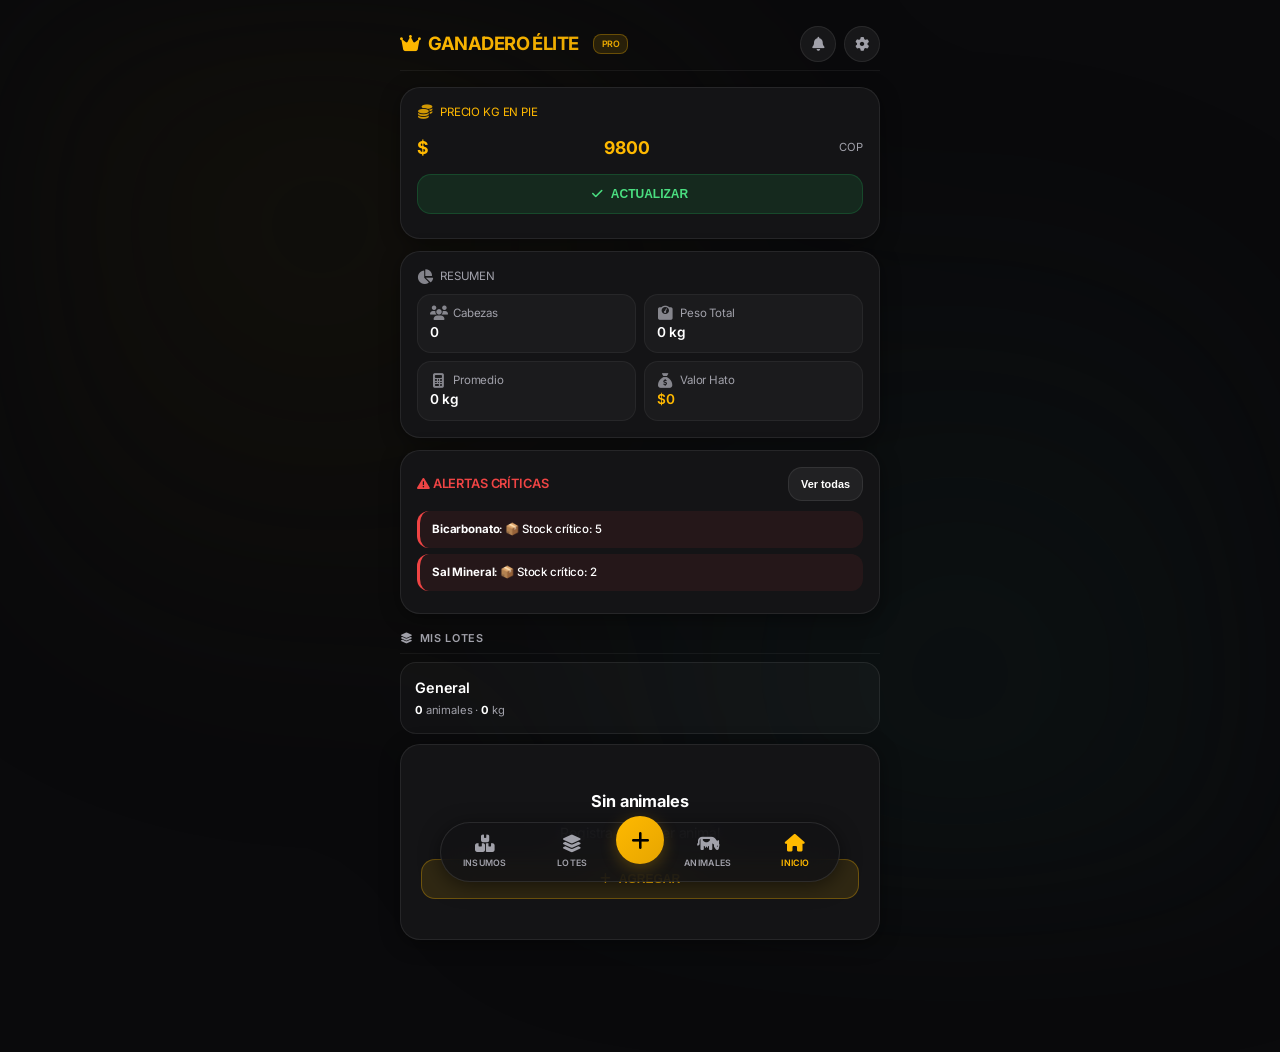
==== commit 479aeab5: "Actualizar index.html" ====
--- a/index.html
+++ b/index.html
@@ -44,7 +44,6 @@
         body { font-family:'Inter',system-ui,sans-serif; background:var(--bg); color:var(--text); min-height:100vh; padding:16px 16px 100px; font-size:14px; display:flex; justify-content:center; font-weight:400; line-height:1.5; letter-spacing:-0.01em; }
         
         .aurora { position:fixed; top:0; left:0; width:100%; height:100%; background:radial-gradient(circle at 25% 25%,#1a160a 0%,transparent 45%),radial-gradient(circle at 75% 75%,#0f1a1a 0%,transparent 45%); z-index:-1; filter:blur(80px); opacity:0.5; }
-        
         .app { width:100%; max-width:480px; position:relative; display:flex; flex-direction:column; gap:14px; }
         
         @keyframes fadeIn { from{opacity:0;transform:translateY(8px)} to{opacity:1;transform:translateY(0)} }
@@ -197,20 +196,12 @@
         .insumo-item-header .info .consumo { font-size:.62rem; color:var(--text-muted); }
         
         .price-grid { display:grid; grid-template-columns:1fr 1fr; gap:8px; margin-bottom:8px; }
-        
-        @media print {
-            body * { visibility:hidden; }
-            .print-view, .print-view * { visibility:visible; }
-            .print-view { position:absolute; left:0; top:0; width:100%; display:block; background:#fff; color:#000; padding:20px; }
-        }
-        .print-view { display:none; }
     </style>
 </head>
 <body>
 <div class="aurora"></div>
 <div id="toastContainer"></div>
 <div id="modalContainer"></div>
-<div class="print-view" id="printView"></div>
 
 <div class="app" id="appContainer">
     <header>
@@ -244,7 +235,6 @@
 </nav>
 
 <script>
-// ==================== CONFIGURACIÓN ====================
 const APP_VERSION = '5.0.4';
 const STORAGE_KEY = 'ganadero_elite_v' + APP_VERSION.replace('.','_');
 
@@ -279,7 +269,6 @@
 let animalFilterLote = 'all';
 let animalSearch = '';
 
-// Datos por defecto de insumos
 const DEFAULT_INSUMOS_DATA = {
     pasto: {nombre:'Pasto Picado', icono:'fa-seedling', unidad:'kg', esNativo:true},
     salvado: {nombre:'Salvado Trigo', icono:'fa-wheat-awn', unidad:'kg', esNativo:true},
@@ -290,7 +279,6 @@
     urea: {nombre:'UREA', icono:'fa-flask-vial', unidad:'g', esNativo:true}
 };
 
-// ==================== CARGA INICIAL ====================
 function iniciarApp() {
     try {
         const datos = localStorage.getItem(STORAGE_KEY);
@@ -299,14 +287,11 @@
             DB = {...DB, ...parsed};
             DB.config = {...DB.config, ...(parsed.config || {})};
         }
-        
-        // Asegurar que existan los insumos nativos
         Object.keys(DEFAULT_INSUMOS_DATA).forEach(k => {
             if (!DB.inventario[k]) {
                 DB.inventario[k] = {...DEFAULT_INSUMOS_DATA[k], stock:0, precioUnitario: DB.config.precios[k] || 0};
             }
         });
-        
         guardarDatos();
         goPage('inicio');
     } catch(e) {
@@ -315,7 +300,6 @@
     }
 }
 
-// ==================== UTILIDADES ====================
 function getCfg(k) { return DB.config?.[k]; }
 function setCfg(k, v) { DB.config[k] = v; guardarDatos(); }
 
@@ -376,7 +360,6 @@
     }
 }
 
-// ==================== MOTOR DE NEGOCIO ====================
 const TRIGGERS = { ureaMinWeight: 150, pregnancyUreaBlockDay: 210, maxRumenVolumePct: 0.12 };
 const CONSUMO_MS_PV = 0.03;
 const FACTOR_MS_DEFAULT = { pasto: 0.20, salvado: 0.88, melaza: 0.75 };
@@ -404,7 +387,6 @@
     const msTotal = pv * CONSUMO_MS_PV;
     const baseSup = msTotal * 0.06;
     const ureaOk = !(pv < TRIGGERS.ureaMinWeight || dg >= TRIGGERS.pregnancyUreaBlockDay);
-    
     const parts = { pasto: 0.50, salvado: 0.30, melaza: 0.20 };
     const dieta = {};
     
@@ -413,20 +395,12 @@
         const ms = baseSup * part;
         const factor = getFactorMS(k);
         let val = ms / factor;
-        
-        if (k === 'pasto' && val > pv * TRIGGERS.maxRumenVolumePct) {
-            val = pv * TRIGGERS.maxRumenVolumePct;
-        }
+        if (k === 'pasto' && val > pv * TRIGGERS.maxRumenVolumePct) val = pv * TRIGGERS.maxRumenVolumePct;
         if (k === 'urea' && !ureaOk) val = 0;
-        
         const data = getInsumoData(k);
-        if (data.dosisPorKg && !FACTOR_MS_DEFAULT[k]) {
-            val = pv * data.dosisPorKg;
-        }
-        
+        if (data.dosisPorKg && !FACTOR_MS_DEFAULT[k]) val = pv * data.dosisPorKg;
         dieta[k] = val;
     });
-    
     return dieta;
 }
 
@@ -466,34 +440,23 @@
 
 function calcRepro(a) {
     if (a.proposito !== 'leche' && !a.fechaUltimoParto) return null;
-    if (!a.fechaUltimoParto) {
-        return {diasPP:0, diasParaParto:999, fechaProxParto:null, semaforo:{color:'#6b7280', txt:'📅 Sin registro'}, estadoLactancia:'novilla', avisoSecado:false, diasGestacion:0};
-    }
+    if (!a.fechaUltimoParto) return {diasPP:0, diasParaParto:999, fechaProxParto:null, semaforo:{color:'#6b7280', txt:'📅 Sin registro'}, estadoLactancia:'novilla', avisoSecado:false, diasGestacion:0};
     const hoy = new Date();
     const parto = new Date(a.fechaUltimoParto.split('/').reverse().join('-'));
     const diasPP = Math.max(0, Math.floor((hoy - parto) / 864e5));
     const fpp = new Date(parto);
     fpp.setDate(parto.getDate() + 285);
     const dpp = Math.floor((fpp - hoy) / 864e5);
-    
     let dg = a.diasGestacion || 0;
     if (a.fechaUltimaInseminacion) {
         const ins = new Date(a.fechaUltimaInseminacion.split('/').reverse().join('-'));
         dg = Math.max(0, Math.floor((hoy - ins) / 864e5));
     }
-    
     let sem, est = a.estadoReproductivo || 'parida';
-    if (dpp <= 60 && dpp > 0) {
-        sem = {color:'#3b82f6', txt:'🔵 Secado (' + dpp + 'd)'};
-        est = 'seca';
-    } else if (diasPP <= 60) {
-        sem = {color:'#22c55e', txt:'🟢 Recuperación'};
-    } else if (diasPP <= 150) {
-        sem = {color:'#f59e0b', txt:'🟡 Ventana Monta'};
-    } else {
-        sem = {color:'#ef4444', txt:'🔴 ALERTA Vacía'};
-    }
-    
+    if (dpp <= 60 && dpp > 0) { sem = {color:'#3b82f6', txt:' Secado (' + dpp + 'd)'}; est = 'seca'; } 
+    else if (diasPP <= 60) { sem = {color:'#22c55e', txt:' Recuperación'}; } 
+    else if (diasPP <= 150) { sem = {color:'#f59e0b', txt:' Ventana Monta'}; } 
+    else { sem = {color:'#ef4444', txt:'🔴 ALERTA Vacía'}; }
     return {diasPP, diasParaParto:dpp, fechaProxParto:fpp.toLocaleDateString('es-CO'), semaforo:sem, estadoLactancia:est, avisoSecado:dpp<=60&&dpp>0, diasGestacion:dg};
 }
 
@@ -521,38 +484,23 @@
     let ing = 0;
     if (gmd > 0) ing += gmd * precioKG;
     if (a.proposito === 'leche' && a.litrosLeche > 0) ing += a.litrosLeche * (getCfg('precioLeche') || 1200);
-    if (a.proposito === 'leche' && (a.estadoReproductivo === 'parida' || a.estadoReproductivo === 'seca')) {
-        ing += (getCfg('valorCria') || 450000) / (getCfg('intervaloPartos') || 400);
-    }
+    if (a.proposito === 'leche' && (a.estadoReproductivo === 'parida' || a.estadoReproductivo === 'seca')) ing += (getCfg('valorCria') || 450000) / (getCfg('intervaloPartos') || 400);
     return ing;
 }
 
-function getAguaDiaria(pv, prop, ll = 0) {
-    return prop === 'leche' ? pv * 0.1 + ll * 3 : pv * 0.1;
-}
-
-function getLoteName(id) {
-    return DB.lotes.find(x => x.id === id)?.nombre || 'General';
-}
-
-function getAnimalesByLote(lid) {
-    return DB.animales.filter(a => a.loteId === lid);
-}
+function getLoteName(id) { return DB.lotes.find(x => x.id === id)?.nombre || 'General'; }
+function getAnimalesByLote(lid) { return DB.animales.filter(a => a.loteId === lid); }
 
 function calcularAutonomiaBodega() {
     const ct = {};
     const fd = getCfg('factoresDesperdicio') || {};
     const insumos = getInsumosActivos();
     insumos.forEach(k => ct[k] = 0);
-    
     DB.animales.forEach(a => {
         const p = a.historial[a.historial.length-1].peso;
         const d = getDiet(p, a.proposito, calcRepro(a)?.estadoLactancia || 'auto');
-        insumos.forEach(k => {
-            if (d[k]) ct[k] += d[k] * (1 + (fd[k] || 0));
-        });
-    });
-    
+        insumos.forEach(k => { if (d[k]) ct[k] += d[k] * (1 + (fd[k] || 0)); });
+    });
     const au = {};
     const st = getCfg('stock') || {};
     Object.keys(ct).forEach(k => {
@@ -560,14 +508,12 @@
         const c = ct[k] || 0.001;
         au[k] = c > 0 ? Math.floor(s / c) : 999;
     });
-    
     return {consumo: ct, autonomia: au};
 }
 
 function generarAlertasCompletas() {
     const alertas = [];
     if (!DB.animales) return alertas;
-    
     DB.animales.forEach(a => {
         if (!a.historial || !a.historial.length) return;
         const p = a.historial[a.historial.length-1].peso;
@@ -578,94 +524,71 @@
         const roia = cd > 0 ? ing / cd : 0;
         const nombre = a.nombre || 'Animal';
         
-        if (roia < 1.0 && gmd > 0) {
-            alertas.push({id:a.id, nombre, tipo:'critical', mensaje:`📉 ROIA bajo (${roia.toFixed(1)}x). Evaluar descarte.`});
-        }
-        if (gmd > 0 && gmd < 0.4) {
-            alertas.push({id:a.id, nombre, tipo:'warning', mensaje:`⚠️ GMD bajo (${gmd.toFixed(2)})`});
-        }
-        if (a.bloqueadoPorRetiro) {
-            alertas.push({id:a.id, nombre, tipo:'critical', mensaje:`🚫 En retiro sanitario`});
-        }
+        if (roia < 1.0 && gmd > 0) alertas.push({id:a.id, nombre, tipo:'critical', mensaje:`📉 ROIA bajo (${roia.toFixed(1)}x). Evaluar descarte.`});
+        if (gmd > 0 && gmd < 0.4) alertas.push({id:a.id, nombre, tipo:'warning', mensaje:`⚠️ GMD bajo (${gmd.toFixed(2)})`});
+        if (a.bloqueadoPorRetiro) alertas.push({id:a.id, nombre, tipo:'critical', mensaje:`🚫 En retiro sanitario`});
         
         const apps = (DB.aplicaciones || []).filter(x => x.animalId === a.id);
         const tiv = apps.some(ap => {
             const prod = getAllSanidad().find(x => x.id === ap.productoId);
             return prod && prod.nombre.toLowerCase().includes('ivermectina') && getDiasDesde(ap.fecha) < (prod.diasEfecto || 30);
         });
-        if (!tiv) {
-            alertas.push({id:a.id, nombre, tipo:'critical', mensaje:`🛡️ Desparasitación vencida`});
-        }
-    });
-    
+        if (!tiv) alertas.push({id:a.id, nombre, tipo:'critical', mensaje:`️ Desparasitación vencida`});
+    });
     const stock = getCfg('stock') || {};
     getInsumosActivos().forEach(k => {
         const s = stock[k] || DB.inventario[k]?.stock || 0;
-        if (s < 10) {
-            alertas.push({id:'inv', nombre: DB.inventario[k]?.nombre || k, tipo:'critical', mensaje:`📦 Stock crítico: ${Math.round(s)}`});
-        }
-    });
-    
+        if (s < 10) alertas.push({id:'inv', nombre: DB.inventario[k]?.nombre || k, tipo:'critical', mensaje:`📦 Stock crítico: ${Math.round(s)}`});
+    });
     return alertas;
 }
 
 function verificarNotificaciones() {
     const alertas = generarAlertasCompletas().filter(a => a.tipo === 'critical');
-    if (alertas.length) showToast(`⚠️ ${alertas.length} alertas críticas`, 8000);
+    if (alertas.length) showToast(`️ ${alertas.length} alertas críticas`, 8000);
 }
 
 function renderGraficoEvolucion(historial) {
     if (historial.length < 2) return '<div style="text-align:center;color:var(--text-muted);padding:16px;font-size:.8rem">Se necesitan ≥2 pesajes</div>';
-    
     const datos = historial.map(h => {
         const p = h.fecha.split('/');
         return {fecha: new Date(p[2], p[1]-1, p[0]), peso: h.peso, fechaStr: h.fecha};
     }).sort((a, b) => a.fecha - b.fecha);
-    
     const minP = Math.min(...datos.map(d => d.peso)) * 0.95;
     const maxP = Math.max(...datos.map(d => d.peso)) * 1.05;
     const w = 320, h = 130;
     const pad = {t:15, r:15, b:25, l:38};
     const cw = w - pad.l - pad.r;
     const ch = h - pad.t - pad.b;
-    
     const pts = datos.map((d, i) => ({
         x: pad.l + (i / (datos.length-1)) * cw,
         y: pad.t + ch - ((d.peso - minP) / (maxP - minP)) * ch,
         peso: d.peso,
         fecha: d.fechaStr
     }));
-    
     const pathD = pts.map((p, i) => `${i===0?'M':'L'}${p.x},${p.y}`).join(' ');
     const circles = pts.map(p => `<circle cx="${p.x}" cy="${p.y}" r="4" fill="var(--accent)" stroke="#0a0a0c" stroke-width="2"/>`).join('');
     const dates = pts.map((p, i) => i % Math.ceil(pts.length/3) === 0 ? `<text x="${p.x}" y="${h-4}" fill="var(--text-muted)" font-size="9" text-anchor="middle">${p.fecha}</text>` : '').join('');
-    
     return `<div class="chart-box"><svg viewBox="0 0 ${w} ${h}" style="display:block"><path d="${pathD}" fill="none" stroke="var(--accent)" stroke-width="2.5" stroke-linecap="round" stroke-linejoin="round"/>${circles}${dates}</svg></div>`;
 }
 
-// ==================== NAVEGACIÓN ====================
 function goPage(p) {
     document.querySelectorAll('.page').forEach(el => el.classList.add('hidden'));
     document.getElementById('v-' + p).classList.remove('hidden');
     document.querySelectorAll('.nav-item').forEach(n => n.classList.remove('active'));
     const act = document.querySelector('.nav-item[data-p="' + p + '"]');
     if (act) act.classList.add('active');
-    
     if (p === 'inicio') renderInicio();
     else if (p === 'lotes') renderLotes();
     else if (p === 'animales') renderAnimales();
     else if (p === 'insumos') renderInsumos();
     else if (p === 'alertas') renderAlertas();
     else if (p === 'config') renderConfig();
-    
     window.scrollTo({top: 0, behavior: 'smooth'});
 }
 
-document.querySelectorAll('.nav-item').forEach(n => {
-    n.addEventListener('click', () => goPage(n.dataset.p));
-});
-
-// ==================== RENDERS ====================
+document.querySelectorAll('.nav-item').forEach(n => n.addEventListener('click', () => goPage(n.dataset.p)));
+
 function renderInicio() {
     const ta = DB.animales?.length || 0;
     let tKg = 0;
@@ -756,13 +679,12 @@
     
     if (ta === 0) {
         html += `<div class="card" style="text-align:center;padding:32px 20px">
-            <div style="font-size:3rem;margin-bottom:12px">🐄</div>
+            <div style="font-size:3rem;margin-bottom:12px"></div>
             <h3 style="margin-bottom:8px">Sin animales</h3>
             <p style="color:var(--text-muted);margin-bottom:16px">Registra tu primer animal</p>
             <button class="btn btn-gold" onclick="showAddAnimalModal()"><i class="fa-solid fa-plus"></i> AGREGAR</button>
         </div>`;
     }
-    
     document.getElementById('v-inicio').innerHTML = html;
 }
 
@@ -772,11 +694,7 @@
             <span style="font-weight:700;font-size:1rem"><i class="fa-solid fa-layer-group"></i> LOTES</span>
             <button class="btn btn-sm btn-gold" style="width:auto" onclick="showAddLoteModal()"><i class="fa-solid fa-plus"></i> Crear</button>
         </div>`;
-    
-    if (!DB.lotes?.length) {
-        h += '<div style="text-align:center;padding:20px;color:var(--text-muted)">Sin lotes</div>';
-    }
-    
+    if (!DB.lotes?.length) h += '<div style="text-align:center;padding:20px;color:var(--text-muted)">Sin lotes</div>';
     DB.lotes.forEach(l => {
         const na = getAnimalesByLote(l.id).length;
         const pt = getAnimalesByLote(l.id).reduce((s, a) => s + (a.historial?.[a.historial.length-1]?.peso || 0), 0);
@@ -806,7 +724,6 @@
         </div>`;
         return;
     }
-    
     let f = DB.animales;
     if (animalFilterLote !== 'all') f = f.filter(a => a.loteId === animalFilterLote);
     if (animalSearch) f = f.filter(a => (a.nombre || '').toLowerCase().includes(animalSearch.toLowerCase()));
@@ -814,17 +731,14 @@
     let h = `<div class="card" style="padding:12px">
         <input id="animSearch" type="text" placeholder="🔍 Buscar..." value="${animalSearch}" style="padding:10px 14px">
     </div>`;
-    
     h += `<div class="filter-chips">
         <div class="chip ${animalFilterLote === 'all' ? 'active' : ''}" onclick="animalFilterLote='all'; renderAnimales()">Todos</div>`;
-    DB.lotes.forEach(l => {
-        h += `<div class="chip ${animalFilterLote === l.id ? 'active' : ''}" onclick="animalFilterLote='${l.id}'; renderAnimales()">${l.nombre}</div>`;
-    });
+    DB.lotes.forEach(l => h += `<div class="chip ${animalFilterLote === l.id ? 'active' : ''}" onclick="animalFilterLote='${l.id}'; renderAnimales()">${l.nombre}</div>`);
     h += `</div><div class="grid">`;
     
     if (f.length === 0) {
         h += `<div style="grid-column:1/-1;text-align:center;padding:40px;color:var(--text-muted)">
-            <div style="font-size:2rem;margin-bottom:12px">🔍</div>
+            <div style="font-size:2rem;margin-bottom:12px"></div>
             <div style="font-size:.95rem;font-weight:600">Ningún animal coincide</div>
         </div>`;
     }
@@ -836,7 +750,6 @@
         const et = getEtapa(p, rep);
         const r = getRendimiento(a.historial, getGMD(a.historial));
         const lm = {verde:'ml-g', azul:'ml-b', naranja:'ml-o', rojo:'ml-r'};
-        
         h += `<div class="animal-card" onclick="showProfile(${a.id})">
             <div class="mini-led ${lm[r.nivel]}"></div>
             <div style="font-size:2rem;margin-bottom:6px">${et.icono}</div>
@@ -849,7 +762,6 @@
     });
     h += `</div>`;
     document.getElementById('v-animales').innerHTML = h;
-    
     const si = document.getElementById('animSearch');
     if (si) {
         si.addEventListener('input', e => {
@@ -868,7 +780,6 @@
         <button class="insumo-tab ${insumoTab === 'sanidad' ? 'active' : ''}" onclick="insumoTab='sanidad'; renderInsumos()"><i class="fa-solid fa-syringe"></i> Sanidad</button>
     </div><div id="insumoContent"></div>`;
     document.getElementById('v-insumos').innerHTML = h;
-    
     if (insumoTab === 'alimentos') renderInsumoAlimentos();
     else renderInsumoSanidad();
 }
@@ -876,13 +787,11 @@
 function renderInsumoAlimentos() {
     const {autonomia} = calcularAutonomiaBodega();
     const insumos = getInsumosActivos();
-    
     let h = `<div class="card">
         <div style="display:flex;justify-content:space-between;align-items:center;margin-bottom:12px">
             <span style="font-weight:700;font-size:1rem"><i class="fa-solid fa-warehouse"></i> INVENTARIO</span>
             <button class="btn btn-sm btn-green" style="width:auto" onclick="showModalGestionAlimentos()"><i class="fa-solid fa-plus"></i> Nuevo</button>
         </div>`;
-    
     insumos.forEach(k => {
         const data = DB.inventario[k] || {nombre: k, icono: 'fa-seedling', unidad: 'kg'};
         const st = getCfg('stock')?.[k] || data.stock || 0;
@@ -890,7 +799,6 @@
         const au = autonomia[k] || 999;
         const dc = au < 7 ? 'var(--danger)' : au < 14 ? 'var(--warning)' : 'var(--success)';
         const esNativo = data.esNativo || ['pasto','salvado','melaza','levadura','bicarb','sal','urea'].includes(k);
-        
         h += `<div class="insumo-item">
             <div class="insumo-item-header">
                 <i class="fa-solid ${data.icono || 'fa-seedling'}"></i>
@@ -915,7 +823,6 @@
             </div>
         </div>`;
     });
-    
     h += `<button class="btn btn-gold mt8" onclick="saveInventario()"><i class="fa-solid fa-check"></i> GUARDAR</button></div>`;
     document.getElementById('insumoContent').innerHTML = h;
 }
@@ -926,12 +833,10 @@
             <span style="font-weight:700;font-size:1rem"><i class="fa-solid fa-kit-medical"></i> SANIDAD</span>
             <button class="btn btn-sm btn-green" style="width:auto" onclick="showModalGestionSanidad()"><i class="fa-solid fa-plus"></i> Nuevo</button>
         </div>`;
-    
     getAllSanidad().forEach(p => {
         const esNativo = !p.esCustom;
         const st = p.esBase ? (getCfg('stockSanidad') || {})[p.id] || 0 : (p.stockML || 0);
         const pr = p.esBase ? (getCfg('preciosSanidad') || {})[p.id] || 0 : (p.precioML || 0);
-        
         h += `<div class="insumo-item">
             <div class="insumo-item-header">
                 <i class="fa-solid ${p.icono}" style="color:${p.color}"></i>
@@ -956,7 +861,6 @@
             </div>
         </div>`;
     });
-    
     h += `<button class="btn btn-gold mt8" onclick="saveInventarioSanidad()"><i class="fa-solid fa-check"></i> GUARDAR</button></div>`;
     document.getElementById('insumoContent').innerHTML = h;
 }
@@ -992,7 +896,6 @@
     const st = getCfg('stock') || {};
     const pr = getCfg('precios') || {};
     const insumos = getInsumosActivos();
-    
     insumos.forEach(id => {
         const prEl = document.getElementById(`pr-${id}`);
         const stEl = document.getElementById(`st-${id}`);
@@ -1003,7 +906,6 @@
             DB.inventario[id].stock = st[id];
         }
     });
-    
     setCfg('stock', st);
     setCfg('precios', pr);
     guardarDatos();
@@ -1013,7 +915,6 @@
 function saveInventarioSanidad() {
     const stS = getCfg('stockSanidad') || {};
     const prS = getCfg('preciosSanidad') || {};
-    
     getAllSanidad().forEach(p => {
         const prEl = document.getElementById(`pr-${p.id}`);
         const stEl = document.getElementById(`st-${p.id}`);
@@ -1026,7 +927,6 @@
         }
         if (stEl) stS[p.id] = parseFloat(stEl.value) || 0;
     });
-    
     setCfg('stockSanidad', stS);
     setCfg('preciosSanidad', prS);
     guardarDatos();
@@ -1038,7 +938,6 @@
     let html = `<div class="card">
         <div style="font-weight:700;font-size:1rem;margin-bottom:8px"><i class="fa-solid fa-bell"></i> NOTIFICACIONES</div>
         <div style="font-size:.75rem;color:var(--text-secondary);margin-bottom:12px">Monitoreo automático</div>`;
-    
     if (!todas.length) {
         html += `<div style="text-align:center;padding:30px;color:var(--success)">✅ Todo en orden</div>`;
     } else {
@@ -1100,9 +999,7 @@
     showToast('✅ Respaldo descargado');
 }
 
-function importData() {
-    document.getElementById('importFile').click();
-}
+function importData() { document.getElementById('importFile').click(); }
 
 function handleImport(e) {
     const f = e.target.files[0];
@@ -1131,38 +1028,24 @@
     location.reload();
 }
 
-// ==================== ACCIONES ====================
 function showAddAnimalModal() {
     let opts = DB.lotes.map(l => `<option value="${l.id}">${l.nombre}</option>`).join('');
     let moms = '<option value="">-- Sin Madre --</option>';
-    DB.animales.forEach(a => {
-        if (a.proposito === 'leche') moms += `<option value="${a.id}">${a.nombre}</option>`;
-    });
-    
+    DB.animales.forEach(a => { if (a.proposito === 'leche') moms += `<option value="${a.id}">${a.nombre}</option>`; });
     showModal(`<div style="font-weight:700;margin-bottom:14px"><i class="fa-solid fa-cow"></i> NUEVO ANIMAL</div>
     <div class="flex-col gap10">
         <input id="addN" type="text" placeholder="Nombre">
         <input id="addW" type="number" placeholder="Peso (kg)" min="20" max="2000">
         <select id="addLote">${opts}</select>
         <div class="grid">
-            <select id="addProp">
-                <option value="carne">🥩 CARNE</option>
-                <option value="leche">🥛 LECHE</option>
-            </select>
-            <select id="addOrig" onchange="toggleOrigenFields()">
-                <option value="nacimiento">🐄 Nacimiento</option>
-                <option value="comprado">💰 Comprado</option>
-            </select>
+            <select id="addProp"><option value="carne">🥩 CARNE</option><option value="leche">🥛 LECHE</option></select>
+            <select id="addOrig" onchange="toggleOrigenFields()"><option value="nacimiento">🐄 Nacimiento</option><option value="comprado">💰 Comprado</option></select>
         </div>
         <div id="nacimientoFields" class="flex-col gap8">
-            <div class="row-label">Fecha Nacimiento</div>
-            <input id="addFechaNac" type="date">
-            <div class="row-label">Madre</div>
-            <select id="addMama">${moms}</select>
-        </div>
-        <div id="compradoFields" class="hidden">
-            <input id="addPrice" type="number" placeholder="Valor compra ($)">
-        </div>
+            <div class="row-label">Fecha Nacimiento</div><input id="addFechaNac" type="date">
+            <div class="row-label">Madre</div><select id="addMama">${moms}</select>
+        </div>
+        <div id="compradoFields" class="hidden"><input id="addPrice" type="number" placeholder="Valor compra ($)"></div>
         <button class="btn btn-gold mt12" onclick="guardarNuevoAnimal()"><i class="fa-solid fa-check"></i> REGISTRAR</button>
         <button class="btn btn-gray" onclick="document.querySelector('.modal-overlay').remove()">CANCELAR</button>
     </div>`);
@@ -1185,36 +1068,15 @@
     const fn = document.getElementById('addFechaNac')?.value;
     const mi = document.getElementById('addMama')?.value;
     const pr = parseFloat(document.getElementById('addPrice')?.value) || 0;
-    
-    if (!n || isNaN(w) || w < 20 || w > 2000) {
-        showToast('⚠️ Verifica datos');
-        return;
-    }
-    
+    if (!n || isNaN(w) || w < 20 || w > 2000) { showToast('⚠️ Verifica datos'); return; }
     const fh = new Date().toLocaleDateString();
     const fr = (orig === 'nacimiento' && fn) ? fn.split('-').reverse().join('/') : fh;
-    
     const newAnimal = {
-        id: Date.now(),
-        nombre: n,
-        historial: [{fecha: fr, peso: w}],
-        proposito: p,
-        origen: orig,
-        valorCompra: pr,
-        fechaUltimoParto: null,
-        estadoReproductivo: 'novilla',
-        loteId: lote,
-        fechaNacimiento: fn || null,
-        madreId: mi || null,
-        tags: [],
-        litrosLeche: 0,
-        transicionDias: 0,
-        transicionActiva: false,
-        bloqueadoPorRetiro: false,
-        diasGestacion: 0,
-        fechaUltimaInseminacion: null
+        id: Date.now(), nombre: n, historial: [{fecha: fr, peso: w}], proposito: p, origen: orig, valorCompra: pr,
+        fechaUltimoParto: null, estadoReproductivo: 'novilla', loteId: lote, fechaNacimiento: fn || null,
+        madreId: mi || null, tags: [], litrosLeche: 0, transicionDias: 0, transicionActiva: false,
+        bloqueadoPorRetiro: false, diasGestacion: 0, fechaUltimaInseminacion: null
     };
-    
     DB.animales.push(newAnimal);
     guardarDatos();
     document.querySelector('.modal-overlay').remove();
@@ -1235,10 +1097,7 @@
 function guardarLote() {
     const n = document.getElementById('nlNombre').value.trim();
     const c = document.getElementById('nlColor').value;
-    if (!n) {
-        showToast('⚠️ Ingresa nombre');
-        return;
-    }
+    if (!n) { showToast('⚠️ Ingresa nombre'); return; }
     const l = {id: 'lot_' + Date.now(), nombre: n, color: c};
     DB.lotes.push(l);
     guardarDatos();
@@ -1260,24 +1119,16 @@
 
 function guardarColorLote(lid) {
     const l = DB.lotes.find(x => x.id === lid);
-    if (l) {
-        l.color = document.getElementById('elColor').value;
-        guardarDatos();
-    }
+    if (l) { l.color = document.getElementById('elColor').value; guardarDatos(); }
     document.querySelector('.modal-overlay').remove();
     renderLotes();
     showToast('✅ Color actualizado');
 }
 
 function deleteLote(lid) {
-    if (lid === 'lot_general') {
-        showToast('⚠️ No eliminar General');
-        return;
-    }
+    if (lid === 'lot_general') { showToast('⚠️ No eliminar General'); return; }
     if (!confirm('¿Eliminar? Animales a General')) return;
-    DB.animales.forEach(a => {
-        if (a.loteId === lid) a.loteId = 'lot_general';
-    });
+    DB.animales.forEach(a => { if (a.loteId === lid) a.loteId = 'lot_general'; });
     DB.lotes = DB.lotes.filter(l => l.id !== lid);
     guardarDatos();
     renderLotes();
@@ -1287,25 +1138,19 @@
 function showProfile(id) {
     const a = DB.animales.find(x => x.id === id);
     if (!a) return;
-    
     const p = a.historial[a.historial.length-1].peso;
     const rep = calcRepro(a);
     const et = getEtapa(p, rep);
     const r = getRendimiento(a.historial, getGMD(a.historial));
     const gmd = getGMD(a.historial);
     const valA = p * (getCfg('precioKG') || 9800);
-    
     let etxt = '--';
     if (a.fechaNacimiento) {
-        const n = new Date(a.fechaNacimiento);
-        const h = new Date();
-        const d = Math.ceil(Math.abs(h - n) / 864e5);
+        const n = new Date(a.fechaNacimiento), h = new Date(), d = Math.ceil(Math.abs(h - n) / 864e5);
         etxt = d > 60 ? `${Math.floor(d/30)}m` : `${d}d`;
     }
-    
     const mama = a.madreId ? (DB.animales.find(x => x.id == a.madreId)?.nombre || '--') : '--';
     const fotoStyle = a.foto ? `background-image:url('${a.foto}')` : '';
-    
     const gv = gmd > 0 ? gmd : 0;
     const cd = getCostoDiario(p, a.proposito, rep?.estadoLactancia || 'auto');
     const csd = getCostoSanidadDiario(id);
@@ -1314,7 +1159,6 @@
     const mgDiario = ingresoDiario - costoDiarioTotal;
     const roia = calcularROIA(gv, getCfg('precioKG') || 9800, costoDiarioTotal);
     const ckp = gv > 0 ? costoDiarioTotal / gv : null;
-    
     const gmdColor = gmd > 0.3 ? 'var(--success)' : gmd > 0 ? 'var(--warning)' : 'var(--danger)';
     const mgColor = mgDiario >= 0 ? 'var(--success)' : 'var(--danger)';
     const mgSign = mgDiario >= 0 ? '+' : '-';
@@ -1334,7 +1178,7 @@
             <div class="sp-hero-badges">
                 <span class="sp-badge" style="border-color:${et.color};color:${et.color}">${et.nombre}</span>
                 <span class="sp-badge">${getLoteName(a.loteId)}</span>
-                <span class="sp-badge">${a.proposito === 'carne' ? '🥩 Carne' : '🥛 Leche'}</span>
+                <span class="sp-badge">${a.proposito === 'carne' ? '🥩 Carne' : ' Leche'}</span>
             </div>
             <div class="sp-metrics">
                 <div class="sp-metric"><span class="val">${fm(p)} kg</span><span class="lbl">Peso</span></div>
@@ -1345,12 +1189,10 @@
         </div>
         <div class="sp-content">
             ${getAlertasAnimal(a).map(s => `<div class="alert-item alert-${s.t === 'r' ? 'danger' : s.t === 'purple' ? 'purple' : 'warning'}"><div style="flex:1"><b>${a.nombre}</b>: ${s.m}</div></div>`).join('')}
-            
             <div class="sp-card">
                 <div class="sp-card-header"><div class="sp-card-title"><i class="fa-solid fa-chart-line"></i> Evolución de Peso</div></div>
                 ${renderGraficoEvolucion(a.historial)}
             </div>
-            
             <div class="sp-card">
                 <div class="sp-card-header"><div class="sp-card-title"><i class="fa-solid fa-chart-line"></i> RENTABILIDAD</div></div>
                 <div class="sp-metrics">
@@ -1359,40 +1201,26 @@
                     <div class="sp-metric"><span class="val">${ckp !== null ? '$' + fm(ckp) : '--'}</span><span class="lbl">Costo/kg</span></div>
                 </div>
             </div>
-            
             <div class="sp-card">
                 <div class="sp-card-header"><div class="sp-card-title"><i class="fa-solid fa-wheat-awn"></i> DIETA & COSTOS</div></div>
-                <div class="row">
-                    <span class="row-label"><i class="fa-solid fa-receipt"></i> Costo Diario</span>
-                    <span class="row-val" style="color:var(--warning)">$ ${fm(costoDiarioTotal)}</span>
-                </div>
+                <div class="row"><span class="row-label"><i class="fa-solid fa-receipt"></i> Costo Diario</span><span class="row-val" style="color:var(--warning)">$ ${fm(costoDiarioTotal)}</span></div>
                 ${getInsumosActivos().map(k => {
                     const d = getDiet(p, a.proposito, rep?.estadoLactancia || 'auto');
                     const data = getInsumoData(k);
                     const v = d[k];
                     const u = data.unidad || 'kg';
                     const dp = u === 'kg' ? v.toFixed(1) : Math.round(v);
-                    return `<div class="row">
-                        <span class="row-label"><i class="fa-solid ${data.icono || 'fa-seedling'}"></i> ${data.nombre || k}</span>
-                        <span class="row-val">${dp}${u}</span>
-                    </div>`;
+                    return `<div class="row"><span class="row-label"><i class="fa-solid ${data.icono || 'fa-seedling'}"></i> ${data.nombre || k}</span><span class="row-val">${dp}${u}</span></div>`;
                 }).join('')}
             </div>
-            
             ${a.proposito === 'leche' && rep ? `
             <div class="sp-card" style="border-left:3px solid ${rep.semaforo.color}">
                 <div class="sp-card-header"><div class="sp-card-title" style="color:${rep.semaforo.color}"><i class="fa-solid fa-heart"></i> REPRODUCTIVO</div></div>
                 <div style="text-align:center;padding:10px;background:rgba(255,255,255,0.03);border-radius:12px;margin-bottom:10px">
                     <div style="font-size:1.1rem;font-weight:700;color:${rep.semaforo.color}">${rep.semaforo.txt}</div>
                 </div>
-                <div class="row">
-                    <span class="row-label"><i class="fa-solid fa-clock"></i> Días Post-Parto</span>
-                    <span class="row-val">${rep.diasPP}d</span>
-                </div>
-                <div class="row">
-                    <span class="row-label"><i class="fa-solid fa-baby"></i> Próximo parto</span>
-                    <span class="row-val">${rep.fechaProxParto || '--'}</span>
-                </div>
+                <div class="row"><span class="row-label"><i class="fa-solid fa-clock"></i> Días Post-Parto</span><span class="row-val">${rep.diasPP}d</span></div>
+                <div class="row"><span class="row-label"><i class="fa-solid fa-baby"></i> Próximo parto</span><span class="row-val">${rep.fechaProxParto || '--'}</span></div>
                 <button class="btn btn-sm btn-purple mt8" onclick="showReproModal(${id})"><i class="fa-solid fa-pen"></i> Registrar</button>
             </div>` : ''}
         </div>
@@ -1401,7 +1229,6 @@
             <button class="btn btn-purple" onclick="openAplicarProducto(${id})"><i class="fa-solid fa-syringe"></i> Sanidad</button>
         </div>
     </div>`;
-    
     document.querySelectorAll('.page').forEach(el => el.classList.add('hidden'));
     document.getElementById('v-perfil').classList.remove('hidden');
     document.getElementById('v-perfil').innerHTML = html;
@@ -1439,20 +1266,12 @@
     const p = prompt(`⚖️ Nuevo peso (kg):\nActual: ${ow}kg`, '');
     if (!p) return;
     const peso = parseFloat(p);
-    if (isNaN(peso) || peso < 20 || peso > 2000) {
-        showToast('⚠️ Peso inválido');
-        return;
-    }
+    if (isNaN(peso) || peso < 20 || peso > 2000) { showToast('⚠️ Peso inválido'); return; }
     if (peso < ow && !confirm('⚠️ Peso menor. ¿Continuar?')) return;
-    
     const fechaInput = prompt(`📅 Fecha:\nFormato: DD/MM/AAAA`, new Date().toLocaleDateString());
     const fechaFinal = fechaInput ? fechaInput : new Date().toLocaleDateString();
     const partes = fechaFinal.split('/');
-    if (partes.length !== 3) {
-        showToast('⚠️ Formato inválido');
-        return;
-    }
-    
+    if (partes.length !== 3) { showToast('⚠️ Formato inválido'); return; }
     a.historial.push({fecha: fechaFinal, peso: peso});
     guardarDatos();
     showProfile(id);
@@ -1463,7 +1282,6 @@
     if (!a) return;
     const p = a.historial[a.historial.length-1].peso;
     let opts = getAllSanidad().map(pr => `<option value="${pr.id}">${pr.nombre} (${pr.diasEfecto}d)</option>`).join('');
-    
     showModal(`<div style="font-weight:700;margin-bottom:12px"><i class="fa-solid fa-syringe"></i> APLICAR</div>
     <div class="flex-col gap10">
         <select id="aplProducto" onchange="calcDosisModal(${p})">${opts}</select>
@@ -1472,7 +1290,6 @@
         <button class="btn btn-green mt8" onclick="aplicarProducto(${id})"><i class="fa-solid fa-check"></i> CONFIRMAR</button>
         <button class="btn btn-gray" onclick="document.querySelector('.modal-overlay').remove()">CANCELAR</button>
     </div>`);
-    
     setTimeout(() => calcDosisModal(p), 100);
 }
 
@@ -1487,32 +1304,15 @@
 function aplicarProducto(id) {
     const pid = document.getElementById('aplProducto').value;
     const ml = parseFloat(document.getElementById('aplML').value);
-    if (isNaN(ml) || ml <= 0) {
-        showToast('⚠️ ml inválidos');
-        return;
-    }
+    if (isNaN(ml) || ml <= 0) { showToast('⚠️ ml inválidos'); return; }
     const pr = getAllSanidad().find(x => x.id === pid);
     if (!pr) return;
-    
     const stS = getCfg('stockSanidad') || {};
-    if (ml > (stS[pid] || 0)) {
-        showToast('⚠️ Stock insuficiente');
-        return;
-    }
-    
+    if (ml > (stS[pid] || 0)) { showToast('⚠️ Stock insuficiente'); return; }
     const cu = pr.precioML || (getCfg('preciosSanidad') || {})[pid] || 0;
     const ct = ml * cu;
-    
     if (!DB.aplicaciones) DB.aplicaciones = [];
-    DB.aplicaciones.push({
-        animalId: id,
-        productoId: pid,
-        producto: pr.nombre,
-        ml: ml,
-        costo: ct,
-        fecha: new Date().toLocaleDateString()
-    });
-    
+    DB.aplicaciones.push({animalId: id, productoId: pid, producto: pr.nombre, ml: ml, costo: ct, fecha: new Date().toLocaleDateString()});
     stS[pid] = Math.max(0, (stS[pid] || 0) - ml);
     setCfg('stockSanidad', stS);
     guardarDatos();
@@ -1525,7 +1325,6 @@
 function verificarRetiro(id) {
     const a = DB.animales.find(x => x.id === id);
     if (!a) return;
-    
     let mx = 0;
     const apps = DB.aplicaciones ? DB.aplicaciones.filter(x => x.animalId === id) : [];
     apps.forEach(ap => {
@@ -1536,24 +1335,14 @@
             if (r > mx) mx = r;
         }
     });
-    
-    if (mx > 0) {
-        a.bloqueadoPorRetiro = true;
-        guardarDatos();
-        showToast(`⚠️ Retiro: ${mx}d`);
-    } else {
-        a.bloqueadoPorRetiro = false;
-    }
+    if (mx > 0) { a.bloqueadoPorRetiro = true; guardarDatos(); showToast(`️ Retiro: ${mx}d`); } 
+    else { a.bloqueadoPorRetiro = false; }
 }
 
 function showReproModal(id) {
     showModal(`<div style="font-weight:700;margin-bottom:12px"><i class="fa-solid fa-calendar-check"></i> REGISTRO</div>
     <div class="flex-col gap10">
-        <select id="reTipo">
-            <option value="parto">🐣 Parto</option>
-            <option value="insem">🐄 Inseminación</option>
-            <option value="secado">🛑 Secado</option>
-        </select>
+        <select id="reTipo"><option value="parto">🐣 Parto</option><option value="insem"> Inseminación</option><option value="secado">🛑 Secado</option></select>
         <input id="reFecha" type="date">
         <button class="btn btn-green" onclick="guardarRepro(${id})"><i class="fa-solid fa-check"></i> GUARDAR</button>
         <button class="btn btn-gray" onclick="document.querySelector('.modal-overlay').remove()">CANCELAR</button>
@@ -1563,26 +1352,12 @@
 function guardarRepro(id) {
     const t = document.getElementById('reTipo').value;
     const f = document.getElementById('reFecha').value;
-    if (!f) {
-        showToast('⚠️ Selecciona fecha');
-        return;
-    }
+    if (!f) { showToast('⚠️ Selecciona fecha'); return; }
     const fd = f.split('-').reverse().join('/');
     const a = DB.animales.find(x => x.id === id);
-    
-    if (t === 'parto') {
-        a.fechaUltimoParto = fd;
-        a.estadoReproductivo = 'parida';
-        a.diasGestacion = 0;
-    }
-    if (t === 'insem') {
-        a.fechaUltimaInseminacion = fd;
-        a.estadoReproductivo = 'gestando';
-    }
-    if (t === 'secado') {
-        a.estadoReproductivo = 'seca';
-    }
-    
+    if (t === 'parto') { a.fechaUltimoParto = fd; a.estadoReproductivo = 'parida'; a.diasGestacion = 0; }
+    if (t === 'insem') { a.fechaUltimaInseminacion = fd; a.estadoReproductivo = 'gestando'; }
+    if (t === 'secado') { a.estadoReproductivo = 'seca'; }
     guardarDatos();
     document.querySelector('.modal-overlay').remove();
     showToast('✅ Registrado');
@@ -1593,22 +1368,14 @@
     <div class="flex-col gap8">
         <input id="acNombre" type="text" placeholder="Nombre">
         <div class="grid">
-            <select id="acIcono">
-                <option value="fa-wheat-awn">🌾 Grano</option>
-                <option value="fa-seedling">🌱 Forraje</option>
-            </select>
-            <select id="acUnidad">
-                <option value="kg">Kilogramos</option>
-                <option value="g">Gramos</option>
-            </select>
+            <select id="acIcono"><option value="fa-wheat-awn">🌾 Grano</option><option value="fa-seedling">🌱 Forraje</option></select>
+            <select id="acUnidad"><option value="kg">Kilogramos</option><option value="g">Gramos</option></select>
         </div>
         <div class="grid">
             <input id="acDosis" type="number" step="0.001" placeholder="Dosis/kg">
             <input id="acPrecioTotal" type="number" placeholder="Precio $">
         </div>
-        <div class="grid">
-            <input id="acCantidadTotal" type="number" step="0.1" placeholder="Cantidad">
-        </div>
+        <div class="grid"><input id="acCantidadTotal" type="number" step="0.1" placeholder="Cantidad"></div>
         <button class="btn btn-green" onclick="guardarAlimentoCustom()"><i class="fa-solid fa-check"></i> GUARDAR</button>
     </div>`);
 }
@@ -1618,28 +1385,11 @@
     const d = parseFloat(document.getElementById('acDosis').value);
     const pt = parseFloat(document.getElementById('acPrecioTotal').value);
     const ct = parseFloat(document.getElementById('acCantidadTotal').value);
-    
-    if (!n || isNaN(d) || isNaN(pt) || isNaN(ct)) {
-        showToast('⚠️ Completa todos los campos');
-        return;
-    }
-    
+    if (!n || isNaN(d) || isNaN(pt) || isNaN(ct)) { showToast('⚠️ Completa todos los campos'); return; }
     const id = 'ac_' + Date.now();
-    const item = {
-        id: id,
-        nombre: n,
-        icono: document.getElementById('acIcono').value,
-        unidad: document.getElementById('acUnidad').value,
-        dosisPorKg: d,
-        precioUnitario: pt / ct,
-        stock: ct,
-        esNativo: false
-    };
-    
+    const item = {id: id, nombre: n, icono: document.getElementById('acIcono').value, unidad: document.getElementById('acUnidad').value, dosisPorKg: d, precioUnitario: pt / ct, stock: ct, esNativo: false};
     DB.inventario[id] = item;
-    if (!DB.config.insumosActivos.includes(id)) {
-        DB.config.insumosActivos.push(id);
-    }
+    if (!DB.config.insumosActivos.includes(id)) DB.config.insumosActivos.push(id);
     guardarDatos();
     document.querySelector('.modal-overlay').remove();
     showToast('✅ Agregado');
@@ -1659,10 +1409,7 @@
     <div class="flex-col gap8">
         <input id="scNombre" type="text" placeholder="Nombre">
         <div class="grid">
-            <select id="scIcono">
-                <option value="fa-syringe">💉</option>
-                <option value="fa-pills">💊</option>
-            </select>
+            <select id="scIcono"><option value="fa-syringe">💉</option><option value="fa-pills">💊</option></select>
             <input id="scColor" type="color" value="#a78bfa" style="width:100%;height:38px">
         </div>
         <input id="scDosis" type="number" step="0.01" placeholder="ml/kg">
@@ -1685,26 +1432,9 @@
     const ret = parseInt(document.getElementById('scRetiro').value) || 0;
     const pt = parseFloat(document.getElementById('scPrecioTotal').value);
     const ml = parseFloat(document.getElementById('scMlTotal').value);
-    
-    if (!n || isNaN(d) || isNaN(pt) || isNaN(ml)) {
-        showToast('⚠️ Completa todos los campos');
-        return;
-    }
-    
+    if (!n || isNaN(d) || isNaN(pt) || isNaN(ml)) { showToast('⚠️ Completa todos los campos'); return; }
     const id = 'sc_' + Date.now();
-    const item = {
-        id: id,
-        nombre: n,
-        icono: document.getElementById('scIcono').value,
-        color: document.getElementById('scColor').value,
-        dosis: d,
-        diasEfecto: ef,
-        retiro: ret,
-        precioML: pt / ml,
-        stockML: ml,
-        esCustom: true
-    };
-    
+    const item = {id: id, nombre: n, icono: document.getElementById('scIcono').value, color: document.getElementById('scColor').value, dosis: d, diasEfecto: ef, retiro: ret, precioML: pt / ml, stockML: ml, esCustom: true};
     DB.sanidad[id] = item;
     guardarDatos();
     document.querySelector('.modal-overlay').remove();
@@ -1720,31 +1450,16 @@
 }
 
 async function handlePhotoUpload(file, animalId) {
-    if (!file || !file.type.startsWith('image/')) {
-        showToast('⚠️ Solo imágenes');
-        return;
-    }
-    if (file.size > 5 * 1024 * 1024) {
-        showToast('⚠️ Máximo 5MB');
-        return;
-    }
-    
+    if (!file || !file.type.startsWith('image/')) { showToast('⚠️ Solo imágenes'); return; }
+    if (file.size > 5 * 1024 * 1024) { showToast('⚠️ Máximo 5MB'); return; }
     const img = new Image();
     img.onload = () => {
         const canvas = document.createElement('canvas');
         const MAX = 800;
         let w = img.width, h = img.height;
-        
-        if (w > h) {
-            if (w > MAX) { h *= MAX / w; w = MAX; }
-        } else {
-            if (h > MAX) { w *= MAX / h; h = MAX; }
-        }
-        
-        canvas.width = w;
-        canvas.height = h;
+        if (w > h) { if (w > MAX) { h *= MAX / w; w = MAX; } } else { if (h > MAX) { w *= MAX / h; h = MAX; } }
+        canvas.width = w; canvas.height = h;
         canvas.getContext('2d').drawImage(img, 0, 0, w, h);
-        
         const a = DB.animales.find(x => x.id === animalId);
         if (a) {
             a.foto = canvas.toDataURL('image/jpeg', 0.7);
@@ -1753,22 +1468,25 @@
             showToast('✅ Foto guardada');
         }
     };
-    img.onerror = () => showToast('⚠️ Error al cargar');
+    img.onerror = () => showToast('️ Error al cargar');
     img.src = URL.createObjectURL(file);
 }
 
-// ==================== INICIO ====================
-document.addEventListener('DOMContentLoaded', iniciarApp);
-if (document.readyState !== 'loading') iniciarApp();
-
-// ==================== PWA ====================
+// Registrar Service Worker
 if ('serviceWorker' in navigator) {
     window.addEventListener('load', () => {
         navigator.serviceWorker.register('./sw.js')
-            .then(r => console.log('[PWA] ✅ Registrado:', r.scope))
-            .catch(e => console.warn('[PWA] ❌ Error:', e));
-    });
-}
+            .then(registration => {
+                console.log('✅ SW registrado:', registration.scope);
+            })
+            .catch(error => {
+                console.log('❌ Error SW:', error);
+            });
+    });
+}
+
+document.addEventListener('DOMContentLoaded', iniciarApp);
+if (document.readyState !== 'loading') iniciarApp();
 </script>
 </body>
 </html>
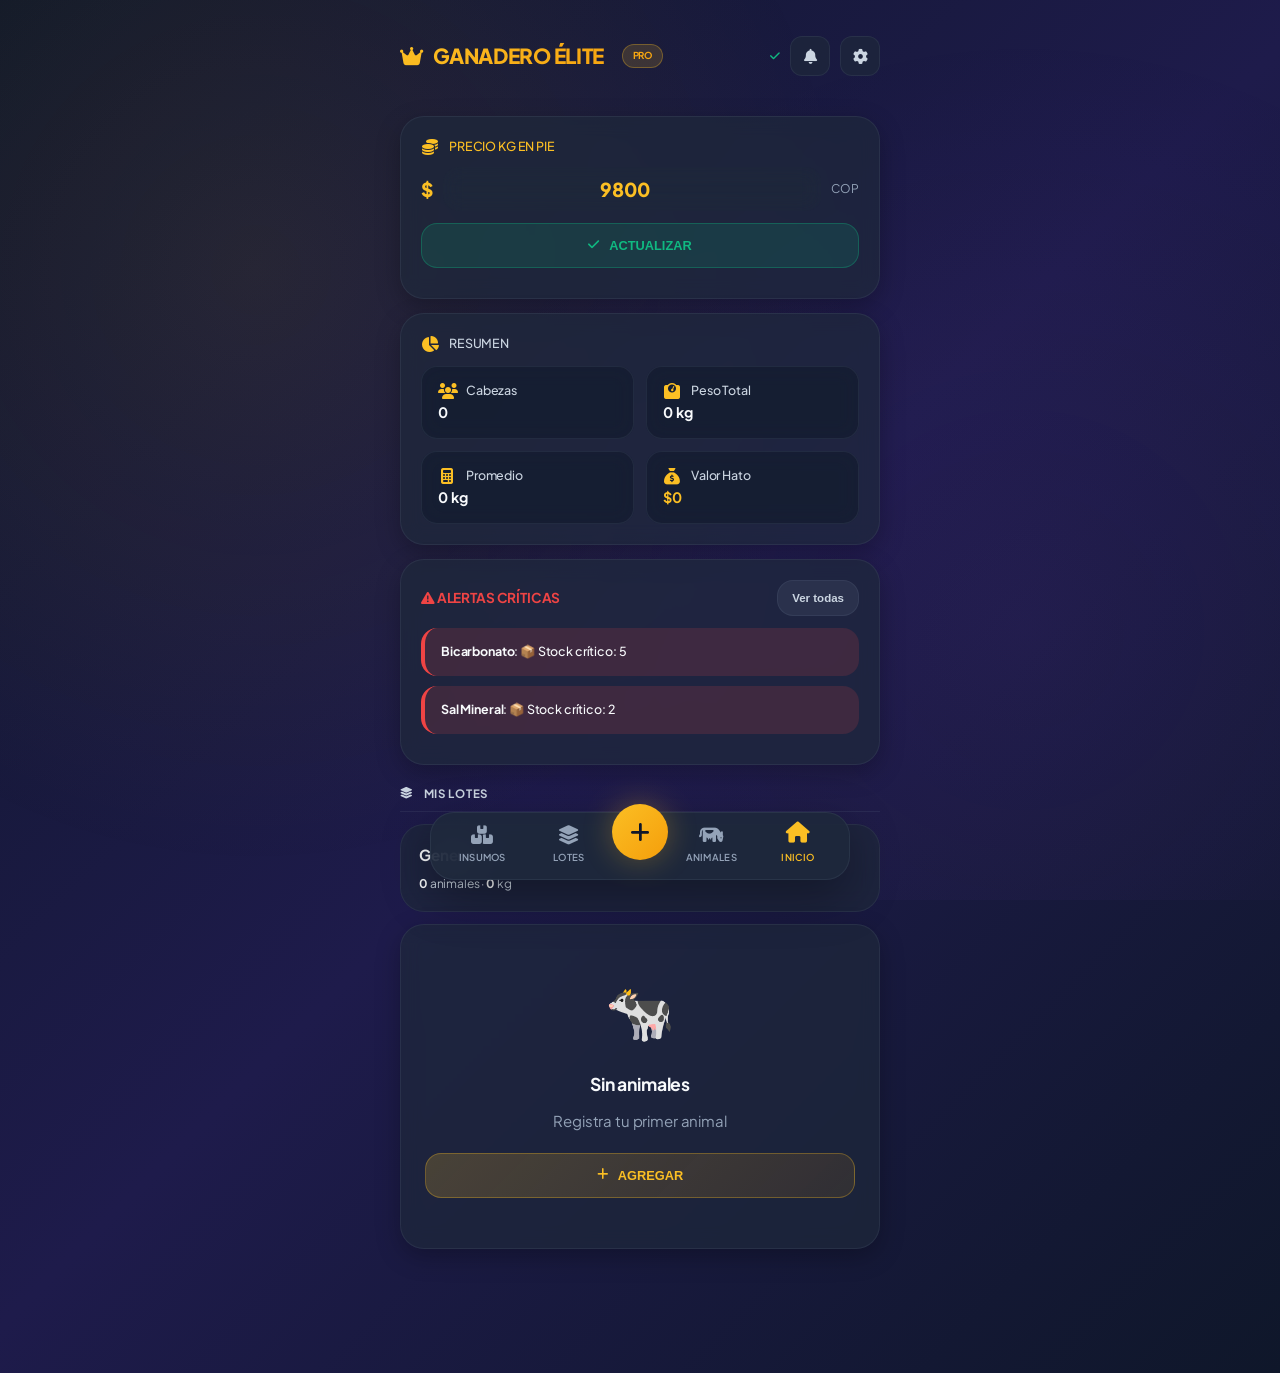
==== commit 29a43bc5: "Actualizar index.html" ====
--- a/index.html
+++ b/index.html
@@ -3,199 +3,1136 @@
 <head>
     <meta charset="UTF-8">
     <meta name="viewport" content="width=device-width, initial-scale=1.0, maximum-scale=1.0, user-scalable=no, viewport-fit=cover">
-    <meta name="theme-color" content="#ffb900">
+    <meta name="theme-color" content="#0f172a">
     <meta name="apple-mobile-web-app-capable" content="yes">
     <meta name="apple-mobile-web-app-status-bar-style" content="black-translucent">
     <meta name="description" content="Gestión ganadera profesional 100% offline">
     <title>GANADERO ÉLITE PRO</title>
     <link rel="manifest" href="./manifest.json">
     <link rel="apple-touch-icon" href="./icons/icon-192x192.png">
-    <link href="https://fonts.googleapis.com/css2?family=Inter:wght@300;400;500;600;700;800&display=swap" rel="stylesheet">
+    <link href="https://fonts.googleapis.com/css2?family=Plus+Jakarta+Sans:wght@300;400;500;600;700;800&display=swap" rel="stylesheet">
     <link rel="stylesheet" href="https://cdnjs.cloudflare.com/ajax/libs/font-awesome/6.4.0/css/all.min.css">
     <style>
         :root {
-            --bg: #0a0a0c;
-            --bg-secondary: #161618;
-            --card-bg: rgba(22, 22, 24, 0.95);
-            --card-border: rgba(255, 255, 255, 0.08);
-            --accent: #ffb900;
-            --accent-hover: #e6a500;
-            --accent-soft: rgba(255, 185, 0, 0.12);
-            --accent-border: rgba(255, 185, 0, 0.3);
-            --text: #ffffff;
-            --text-secondary: #e4e4e7;
-            --text-muted: #a1a1aa;
-            --success: #22c55e;
-            --success-bg: rgba(34, 197, 94, 0.12);
+            --bg-primary: #0f172a;
+            --bg-secondary: #1e293b;
+            --bg-tertiary: #334155;
+            --card-bg: rgba(30, 41, 59, 0.7);
+            --card-border: rgba(148, 163, 184, 0.1);
+            --accent: #fbbf24;
+            --accent-hover: #f59e0b;
+            --accent-soft: rgba(251, 191, 36, 0.15);
+            --accent-border: rgba(251, 191, 36, 0.3);
+            --accent-glow: rgba(251, 191, 36, 0.4);
+            --text-primary: #f8fafc;
+            --text-secondary: #cbd5e1;
+            --text-muted: #94a3b8;
+            --success: #10b981;
+            --success-bg: rgba(16, 185, 129, 0.15);
             --danger: #ef4444;
-            --danger-bg: rgba(239, 68, 68, 0.12);
+            --danger-bg: rgba(239, 68, 68, 0.15);
             --info: #3b82f6;
-            --info-bg: rgba(59, 130, 246, 0.12);
+            --info-bg: rgba(59, 130, 246, 0.15);
             --warning: #f59e0b;
-            --warning-bg: rgba(245, 158, 11, 0.12);
-            --purple: #a78bfa;
-            --purple-bg: rgba(167, 139, 250, 0.12);
-            --radius: 20px;
-            --radius-sm: 14px;
-            --shadow-card: 0 4px 20px rgba(0,0,0,0.4);
-        }
+            --warning-bg: rgba(245, 158, 11, 0.15);
+            --purple: #a855f7;
+            --purple-bg: rgba(168, 85, 247, 0.15);
+            --radius: 24px;
+            --radius-sm: 16px;
+            --radius-xs: 12px;
+            --shadow-sm: 0 2px 8px rgba(0,0,0,0.15);
+            --shadow-md: 0 8px 24px rgba(0,0,0,0.25);
+            --shadow-lg: 0 16px 48px rgba(0,0,0,0.35);
+            --shadow-glow: 0 0 30px rgba(251, 191, 36, 0.3);
+        }
+        
         * { margin:0; padding:0; box-sizing:border-box; -webkit-tap-highlight-color:transparent; }
         html, body { overflow-x:hidden; max-width:100vw; }
-        body { font-family:'Inter',system-ui,sans-serif; background:var(--bg); color:var(--text); min-height:100vh; padding:16px 16px 100px; font-size:14px; display:flex; justify-content:center; font-weight:400; line-height:1.5; letter-spacing:-0.01em; }
-        
-        .aurora { position:fixed; top:0; left:0; width:100%; height:100%; background:radial-gradient(circle at 25% 25%,#1a160a 0%,transparent 45%),radial-gradient(circle at 75% 75%,#0f1a1a 0%,transparent 45%); z-index:-1; filter:blur(80px); opacity:0.5; }
-        .app { width:100%; max-width:480px; position:relative; display:flex; flex-direction:column; gap:14px; }
-        
-        @keyframes fadeIn { from{opacity:0;transform:translateY(8px)} to{opacity:1;transform:translateY(0)} }
-        
-        .toast { position:fixed; top:18px; left:50%; transform:translateX(-50%); background:var(--card-bg); border:1px solid var(--accent-border); padding:12px 18px; border-radius:24px; z-index:1000; font-weight:500; font-size:.8rem; color:var(--text); animation:fadeIn .35s ease; box-shadow:0 8px 24px rgba(0,0,0,.5); text-align:center; max-width:90%; backdrop-filter:blur(12px); }
-        .page { animation:fadeIn .3s ease; }
-        
-        header { display:flex; justify-content:space-between; align-items:center; padding:10px 0 8px; border-bottom:1px solid rgba(255,255,255,.06); margin-bottom:2px; }
-        header h1 { font-weight:700; font-size:1.15rem; letter-spacing:-.03em; background:linear-gradient(135deg,#ffb900,#e6a500); -webkit-background-clip:text; -webkit-text-fill-color:transparent; display:flex; align-items:center; gap:8px; }
-        .header-actions { display:flex; align-items:center; gap:8px; }
-        .header-btn { width:36px; height:36px; border-radius:50%; background:rgba(255,255,255,.06); border:1px solid var(--card-border); color:var(--text-muted); display:flex; align-items:center; justify-content:center; cursor:pointer; transition:.2s; }
-        .header-btn:active { background:rgba(255,255,255,.12); color:#fff; }
-        .save-indicator { font-size:.65rem; color:var(--success); opacity:0; transition:opacity .3s; }
-        .save-indicator.visible { opacity:1; }
-        .pro-tag { display:inline-flex; align-items:center; background:var(--accent-soft); color:var(--accent); padding:2px 8px; border-radius:8px; font-size:.55rem; font-weight:600; margin-left:6px; border:1px solid var(--accent-border); }
-        
-        .bottom-nav { position:fixed; bottom:18px; left:50%; transform:translateX(-50%); width:94%; max-width:400px; height:60px; display:flex; justify-content:space-around; align-items:center; z-index:500; background:rgba(18,18,20,0.85); backdrop-filter:blur(16px); border:1px solid rgba(255,255,255,.1); border-radius:30px; box-shadow:0 4px 20px rgba(0,0,0,.5); }
-        .nav-item { flex:1; display:flex; flex-direction:column; align-items:center; justify-content:center; gap:2px; color:var(--text-muted); font-size:.55rem; cursor:pointer; transition:.2s; font-weight:600; text-transform:uppercase; letter-spacing:.03em; }
-        .nav-item i { font-size:1.1rem; margin-bottom:1px; transition:.15s; }
-        .nav-item.active { color:var(--accent); }
-        .nav-item.active i { transform:translateY(-1px); }
-        .nav-center { width:48px; height:48px; border-radius:50%; background:linear-gradient(135deg,#ffb900,#e6a500); color:#000; font-size:1.3rem; display:flex; align-items:center; justify-content:center; border:2px solid rgba(255,255,255,.2); box-shadow:0 4px 16px rgba(255,185,0,.25); cursor:pointer; border:none; transition:transform .15s; margin-top:-24px; }
-        .nav-center:active { transform:scale(.92); }
-        
-        .card { background:var(--card-bg); border:1px solid var(--card-border); border-radius:var(--radius); padding:16px; box-shadow:var(--shadow-card); margin-bottom:12px; }
-        
-        input[type=number],input[type=text],input[type=date],select { width:100%; padding:11px 14px; border-radius:var(--radius-sm); border:1px solid var(--card-border); background:rgba(255,255,255,.05); color:var(--text); font-family:inherit; font-size:14px; font-weight:400; outline:none; transition:.25s; }
-        select { appearance:none; background-image:url("data:image/svg+xml,%3Csvg xmlns='http://www.w3.org/2000/svg' width='12' height='12' viewBox='0 0 12 12'%3E%3Cpath fill='%23a1a1aa' d='M6 8L1 3h10z'/%3E%3C/svg%3E"); background-repeat:no-repeat; background-position:right 14px center; padding-right:38px; }
-        select option { background:#161618; color:#fff; }
-        input:focus,select:focus { border-color:var(--accent-border); box-shadow:0 0 0 3px rgba(255,185,0,.08); background:rgba(255,255,255,.07); }
-        
-        .btn { width:100%; padding:12px 14px; border-radius:var(--radius-sm); border:1px solid var(--card-border); font-size:.75rem; font-weight:600; display:flex; align-items:center; justify-content:center; gap:8px; transition:.2s; margin-bottom:8px; cursor:pointer; background:var(--accent-soft); color:var(--accent); }
-        .btn:active { transform:scale(.98); opacity:.9; }
-        .btn-gold { background:var(--accent-soft); color:var(--accent); border:1px solid var(--accent-border); }
-        .btn-gray { background:rgba(255,255,255,.06); color:var(--text); border:1px solid var(--card-border); }
-        .btn-green { background:rgba(34,197,94,.12); color:#4ade80; border:1px solid rgba(34,197,94,.2); }
-        .btn-purple { background:rgba(167,139,250,.12); color:#c4b5fd; border:1px solid rgba(167,139,250,.2); }
-        .btn-danger { background:rgba(239,68,68,.12); color:#f87171; border:1px solid rgba(239,68,68,.2); }
-        .btn-sm { width:auto; padding:7px 12px; font-size:.68rem; min-height:34px; }
-        
-        .row { display:flex; justify-content:space-between; align-items:center; padding:10px 0; border-bottom:1px solid rgba(255,255,255,.04); }
-        .row:last-child { border-bottom:none; }
-        .row-label { color:var(--text-muted); font-size:.72rem; font-weight:400; display:flex; align-items:center; gap:7px; }
-        .row-label i { font-size:.9rem; width:16px; text-align:center; opacity:0.8; }
-        .row-val { font-weight:600; font-size:.85rem; }
-        .stats-grid { display:grid; grid-template-columns:1fr 1fr; gap:8px; margin-top:8px; }
-        .stat-item { background:rgba(255,255,255,.03); padding:10px 12px; border-radius:14px; border:1px solid rgba(255,255,255,.05); }
-        
-        .alert-item { display:flex; align-items:flex-start; gap:8px; padding:10px 12px; border-radius:12px; margin-bottom:6px; font-size:.72rem; font-weight:500; }
-        .alert-danger { background:rgba(239,68,68,.08); border-left:3px solid var(--danger); }
-        .alert-warning { background:rgba(251,191,36,.08); border-left:3px solid var(--warning); }
-        .alert-info { background:rgba(59,130,246,.08); border-left:3px solid var(--info); }
-        .alert-purple { background:rgba(167,139,250,.08); border-left:3px solid var(--purple); }
-        
-        .animal-card { background:rgba(255,255,255,.03); border:1px solid var(--card-border); border-radius:18px; padding:14px 10px 12px; text-align:center; cursor:pointer; position:relative; transition:.2s; }
-        .animal-card:active { background:var(--accent-soft); border-color:var(--accent-border); transform:translateY(-3px); }
-        .animal-card .name { font-weight:600; text-transform:uppercase; font-size:.7rem; letter-spacing:.03em; }
-        .etapa-tag { display:inline-block; padding:2px 8px; border-radius:10px; font-size:.55rem; font-weight:600; margin:3px 0; }
-        .etapa-inicio { background:var(--accent-soft); color:var(--accent); border:1px solid var(--accent-border); }
-        .etapa-desarrollo { background:rgba(59,130,246,.12); color:#60a5fa; border:1px solid rgba(59,130,246,.2); }
-        .etapa-ceba { background:rgba(245,158,11,.12); color:#fb923c; border:1px solid rgba(245,158,11,.2); }
-        .etapa-madurez { background:rgba(239,68,68,.12); color:#f87171; border:1px solid rgba(239,68,68,.2); }
-        .animal-card .weight { color:var(--accent); font-weight:700; font-size:1rem; margin:2px 0; }
-        .animal-card .cm { font-size:.65rem; font-weight:500; margin-top:2px; }
-        .mini-led { position:absolute; top:10px; right:10px; width:10px; height:10px; border-radius:50%; }
-        .ml-g { background:#22c55e; } .ml-b { background:#3b82f6; } .ml-o { background:#f59e0b; } .ml-r { background:#ef4444; } .ml-x { background:#6b7280; }
-        
-        .section-title { display:flex; align-items:center; gap:7px; font-size:.68rem; font-weight:600; letter-spacing:.06em; text-transform:uppercase; color:var(--text-muted); margin:16px 0 8px; padding-bottom:6px; border-bottom:1px solid rgba(255,255,255,.05); }
-        
-        .modal-overlay { position:fixed; top:0; left:0; width:100%; height:100%; background:rgba(0,0,0,.85); z-index:200; display:flex; align-items:center; justify-content:center; padding:18px; animation:fadeIn .2s ease; }
-        .modal { background:#151517; border:1px solid var(--card-border); border-radius:20px; padding:18px; width:100%; max-width:380px; max-height:85vh; overflow-y:auto; box-shadow:0 16px 40px rgba(0,0,0,.7); }
+        
+        body { 
+            font-family:'Plus Jakarta Sans',system-ui,sans-serif; 
+            background: linear-gradient(135deg, #0f172a 0%, #1e1b4b 50%, #0f172a 100%);
+            color:var(--text-primary); 
+            min-height:100vh; 
+            padding:20px 20px 110px; 
+            font-size:15px; 
+            display:flex; 
+            justify-content:center; 
+            font-weight:400; 
+            line-height:1.6; 
+            letter-spacing:-0.01em;
+        }
+        
+        .aurora { 
+            position:fixed; 
+            top:0; 
+            left:0; 
+            width:100%; 
+            height:100%; 
+            background:
+                radial-gradient(circle at 20% 30%, rgba(251, 191, 36, 0.08) 0%, transparent 50%),
+                radial-gradient(circle at 80% 70%, rgba(168, 85, 247, 0.06) 0%, transparent 50%); 
+            z-index:-1; 
+            pointer-events:none;
+        }
+        
+        .app { 
+            width:100%; 
+            max-width:480px; 
+            position:relative; 
+            display:flex; 
+            flex-direction:column; 
+            gap:16px; 
+        }
+        
+        @keyframes fadeIn { 
+            from { opacity:0; transform:translateY(12px); } 
+            to { opacity:1; transform:translateY(0); } 
+        }
+        
+        @keyframes slideUp {
+            from { opacity:0; transform:translateY(20px); }
+            to { opacity:1; transform:translateY(0); }
+        }
+        
+        @keyframes pulse-glow {
+            0%, 100% { box-shadow: 0 0 20px rgba(251, 191, 36, 0.3); }
+            50% { box-shadow: 0 0 40px rgba(251, 191, 36, 0.5); }
+        }
+        
+        .toast { 
+            position:fixed; 
+            top:20px; 
+            left:50%; 
+            transform:translateX(-50%); 
+            background: rgba(30, 41, 59, 0.95);
+            backdrop-filter: blur(20px);
+            border:1px solid var(--accent-border); 
+            padding:14px 20px; 
+            border-radius:var(--radius-sm); 
+            z-index:1000; 
+            font-weight:600; 
+            font-size:.85rem; 
+            color:var(--text-primary); 
+            animation:fadeIn .4s cubic-bezier(0.16, 1, 0.3, 1); 
+            box-shadow:var(--shadow-lg); 
+            text-align:center; 
+            max-width:90%;
+        }
+        
+        .page { 
+            animation:fadeIn .4s cubic-bezier(0.16, 1, 0.3, 1); 
+        }
+        
+        header { 
+            display:flex; 
+            justify-content:space-between; 
+            align-items:center; 
+            padding:16px 0; 
+            margin-bottom:8px; 
+        }
+        
+        header h1 { 
+            font-weight:800; 
+            font-size:1.3rem; 
+            letter-spacing:-0.02em; 
+            background:linear-gradient(135deg,#fbbf24,#f59e0b); 
+            -webkit-background-clip:text; 
+            -webkit-text-fill-color:transparent; 
+            display:flex; 
+            align-items:center; 
+            gap:10px; 
+        }
+        
+        .header-actions { 
+            display:flex; 
+            align-items:center; 
+            gap:10px; 
+        }
+        
+        .header-btn { 
+            width:40px; 
+            height:40px; 
+            border-radius:var(--radius-xs); 
+            background:var(--card-bg);
+            backdrop-filter: blur(10px);
+            border:1px solid var(--card-border); 
+            color:var(--text-secondary); 
+            display:flex; 
+            align-items:center; 
+            justify-content:center; 
+            cursor:pointer; 
+            transition:all .3s cubic-bezier(0.16, 1, 0.3, 1); 
+        }
+        
+        .header-btn:hover, .header-btn:active { 
+            background:var(--accent-soft);
+            color:var(--accent);
+            border-color:var(--accent-border);
+            transform:translateY(-2px);
+        }
+        
+        .save-indicator { 
+            font-size:.7rem; 
+            color:var(--success); 
+            opacity:0; 
+            transition:opacity .3s; 
+        }
+        
+        .save-indicator.visible { 
+            opacity:1; 
+        }
+        
+        .pro-tag { 
+            display:inline-flex; 
+            align-items:center; 
+            background:var(--accent-soft); 
+            color:var(--accent); 
+            padding:3px 10px; 
+            border-radius:var(--radius-xs); 
+            font-size:.6rem; 
+            font-weight:700; 
+            margin-left:8px; 
+            border:1px solid var(--accent-border);
+        }
+        
+        .bottom-nav { 
+            position:fixed; 
+            bottom:20px; 
+            left:50%; 
+            transform:translateX(-50%); 
+            width:92%; 
+            max-width:420px; 
+            height:68px; 
+            display:flex; 
+            justify-content:space-around; 
+            align-items:center; 
+            z-index:500; 
+            background: rgba(30, 41, 59, 0.85);
+            backdrop-filter:blur(20px);
+            border:1px solid var(--card-border); 
+            border-radius:var(--radius); 
+            box-shadow:var(--shadow-lg);
+            padding:0 8px;
+        }
+        
+        .nav-item { 
+            flex:1; 
+            display:flex; 
+            flex-direction:column; 
+            align-items:center; 
+            justify-content:center; 
+            gap:3px; 
+            color:var(--text-muted); 
+            font-size:.6rem; 
+            cursor:pointer; 
+            transition:all .3s cubic-bezier(0.16, 1, 0.3, 1); 
+            font-weight:600; 
+            text-transform:uppercase; 
+            letter-spacing:.03em; 
+        }
+        
+        .nav-item i { 
+            font-size:1.2rem; 
+            margin-bottom:2px; 
+            transition:all .3s cubic-bezier(0.16, 1, 0.3, 1); 
+        }
+        
+        .nav-item.active { 
+            color:var(--accent); 
+        }
+        
+        .nav-item.active i { 
+            transform:translateY(-3px) scale(1.1); 
+        }
+        
+        .nav-center { 
+            width:56px; 
+            height:56px; 
+            border-radius:50%; 
+            background:linear-gradient(135deg,#fbbf24,#f59e0b); 
+            color:#0f172a; 
+            font-size:1.4rem; 
+            display:flex; 
+            align-items:center; 
+            justify-content:center; 
+            border:3px solid var(--bg-primary);
+            box-shadow:var(--shadow-glow);
+            cursor:pointer; 
+            border:none; 
+            transition:all .3s cubic-bezier(0.16, 1, 0.3, 1); 
+            margin-top:-28px; 
+        }
+        
+        .nav-center:hover, .nav-center:active { 
+            transform:scale(1.1) rotate(90deg);
+            box-shadow: 0 0 50px rgba(251, 191, 36, 0.5);
+        }
+        
+        .card { 
+            background:var(--card-bg);
+            backdrop-filter: blur(10px);
+            border:1px solid var(--card-border); 
+            border-radius:var(--radius); 
+            padding:20px; 
+            box-shadow:var(--shadow-md);
+            transition:all .3s cubic-bezier(0.16, 1, 0.3, 1);
+            margin-bottom:14px; 
+        }
+        
+        .card:hover {
+            transform:translateY(-2px);
+            box-shadow:var(--shadow-lg);
+        }
+        
+        input[type=number],input[type=text],input[type=date],select { 
+            width:100%; 
+            padding:13px 16px; 
+            border-radius:var(--radius-sm); 
+            border:1px solid var(--card-border); 
+            background:rgba(15, 23, 42, 0.6);
+            backdrop-filter: blur(10px);
+            color:var(--text-primary); 
+            font-family:inherit; 
+            font-size:14px; 
+            font-weight:500; 
+            outline:none; 
+            transition:all .3s cubic-bezier(0.16, 1, 0.3, 1); 
+        }
+        
+        select { 
+            appearance:none; 
+            background-image:url("data:image/svg+xml,%3Csvg xmlns='http://www.w3.org/2000/svg' width='12' height='12' viewBox='0 0 12 12'%3E%3Cpath fill='%2394a3b8' d='M6 8L1 3h10z'/%3E%3C/svg%3E"); 
+            background-repeat:no-repeat; 
+            background-position:right 14px center; 
+            padding-right:38px; 
+        }
+        
+        select option { 
+            background:#1e293b; 
+            color:var(--text-primary); 
+        }
+        
+        input:focus,select:focus { 
+            border-color:var(--accent-border); 
+            box-shadow:0 0 0 4px var(--accent-soft);
+            background:rgba(15, 23, 42, 0.8);
+        }
+        
+        .btn { 
+            width:100%; 
+            padding:14px 18px; 
+            border-radius:var(--radius-sm); 
+            border:1px solid var(--card-border); 
+            font-size:.8rem; 
+            font-weight:700; 
+            display:flex; 
+            align-items:center; 
+            justify-content:center; 
+            gap:10px; 
+            transition:all .3s cubic-bezier(0.16, 1, 0.3, 1); 
+            margin-bottom:10px; 
+            cursor:pointer; 
+            background:var(--accent-soft); 
+            color:var(--accent); 
+        }
+        
+        .btn:hover, .btn:active { 
+            transform:translateY(-2px);
+            box-shadow:var(--shadow-md);
+        }
+        
+        .btn-gold { 
+            background:linear-gradient(135deg, rgba(251, 191, 36, 0.2), rgba(245, 158, 11, 0.1));
+            color:var(--accent); 
+            border:1px solid var(--accent-border); 
+        }
+        
+        .btn-gray { 
+            background:rgba(148, 163, 184, 0.1); 
+            color:var(--text-secondary); 
+            border:1px solid var(--card-border); 
+        }
+        
+        .btn-green { 
+            background:var(--success-bg); 
+            color:var(--success); 
+            border:1px solid rgba(16, 185, 129, 0.3); 
+        }
+        
+        .btn-purple { 
+            background:var(--purple-bg); 
+            color:var(--purple); 
+            border:1px solid rgba(168, 85, 247, 0.3); 
+        }
+        
+        .btn-danger { 
+            background:var(--danger-bg); 
+            color:var(--danger); 
+            border:1px solid rgba(239, 68, 68, 0.3); 
+        }
+        
+        .btn-sm { 
+            width:auto; 
+            padding:9px 14px; 
+            font-size:.72rem; 
+            min-height:36px; 
+        }
+        
+        .row { 
+            display:flex; 
+            justify-content:space-between; 
+            align-items:center; 
+            padding:12px 0; 
+            border-bottom:1px solid var(--card-border); 
+        }
+        
+        .row:last-child { 
+            border-bottom:none; 
+        }
+        
+        .row-label { 
+            color:var(--text-secondary); 
+            font-size:.78rem; 
+            font-weight:500; 
+            display:flex; 
+            align-items:center; 
+            gap:10px; 
+        }
+        
+        .row-label i { 
+            font-size:1rem; 
+            width:18px; 
+            text-align:center; 
+            color:var(--accent);
+        }
+        
+        .row-val { 
+            font-weight:700; 
+            font-size:.9rem; 
+        }
+        
+        .stats-grid { 
+            display:grid; 
+            grid-template-columns:1fr 1fr; 
+            gap:12px; 
+            margin-top:12px; 
+        }
+        
+        .stat-item { 
+            background:rgba(15, 23, 42, 0.5);
+            backdrop-filter: blur(10px);
+            padding:14px 16px; 
+            border-radius:var(--radius-sm); 
+            border:1px solid var(--card-border);
+            transition:all .3s cubic-bezier(0.16, 1, 0.3, 1);
+        }
+        
+        .stat-item:hover {
+            transform:translateY(-2px);
+            box-shadow:var(--shadow-sm);
+        }
+        
+        .alert-item { 
+            display:flex; 
+            align-items:flex-start; 
+            gap:12px; 
+            padding:14px 16px; 
+            border-radius:var(--radius-sm); 
+            margin-bottom:10px; 
+            font-size:.78rem; 
+            font-weight:500; 
+            transition:all .3s cubic-bezier(0.16, 1, 0.3, 1);
+        }
+        
+        .alert-item:hover {
+            transform:translateX(4px);
+        }
+        
+        .alert-danger { 
+            background:var(--danger-bg); 
+            border-left:4px solid var(--danger); 
+        }
+        
+        .alert-warning { 
+            background:var(--warning-bg); 
+            border-left:4px solid var(--warning); 
+        }
+        
+        .alert-info { 
+            background:var(--info-bg); 
+            border-left:4px solid var(--info); 
+        }
+        
+        .alert-purple { 
+            background:var(--purple-bg); 
+            border-left:4px solid var(--purple); 
+        }
+        
+        .animal-card { 
+            background:var(--card-bg);
+            backdrop-filter: blur(10px);
+            border:1px solid var(--card-border); 
+            border-radius:var(--radius); 
+            padding:18px 14px 16px; 
+            text-align:center; 
+            cursor:pointer; 
+            position:relative; 
+            transition:all .3s cubic-bezier(0.16, 1, 0.3, 1); 
+        }
+        
+        .animal-card:hover, .animal-card:active { 
+            background:var(--accent-soft);
+            border-color:var(--accent-border);
+            transform:translateY(-4px);
+            box-shadow:var(--shadow-glow);
+        }
+        
+        .animal-card .name { 
+            font-weight:700; 
+            text-transform:uppercase; 
+            font-size:.75rem; 
+            letter-spacing:.03em; 
+        }
+        
+        .etapa-tag { 
+            display:inline-block; 
+            padding:3px 10px; 
+            border-radius:var(--radius-xs); 
+            font-size:.6rem; 
+            font-weight:700; 
+            margin:4px 0; 
+        }
+        
+        .etapa-inicio { 
+            background:var(--accent-soft); 
+            color:var(--accent); 
+            border:1px solid var(--accent-border); 
+        }
+        
+        .etapa-desarrollo { 
+            background:var(--info-bg); 
+            color:var(--info); 
+            border:1px solid rgba(59, 130, 246, 0.3); 
+        }
+        
+        .etapa-ceba { 
+            background:var(--warning-bg); 
+            color:var(--warning); 
+            border:1px solid rgba(245, 158, 11, 0.3); 
+        }
+        
+        .etapa-madurez { 
+            background:var(--danger-bg); 
+            color:var(--danger); 
+            border:1px solid rgba(239, 68, 68, 0.3); 
+        }
+        
+        .animal-card .weight { 
+            color:var(--accent); 
+            font-weight:800; 
+            font-size:1.1rem; 
+            margin:4px 0; 
+        }
+        
+        .animal-card .cm { 
+            font-size:.7rem; 
+            font-weight:600; 
+            margin-top:4px; 
+        }
+        
+        .mini-led { 
+            position:absolute; 
+            top:12px; 
+            right:12px; 
+            width:12px; 
+            height:12px; 
+            border-radius:50%; 
+            box-shadow: 0 0 10px currentColor;
+        }
+        
+        .ml-g { background:#10b981; color:#10b981; } 
+        .ml-b { background:#3b82f6; color:#3b82f6; } 
+        .ml-o { background:#f59e0b; color:#f59e0b; } 
+        .ml-r { background:#ef4444; color:#ef4444; } 
+        .ml-x { background:#94a3b8; color:#94a3b8; }
+        
+        .section-title { 
+            display:flex; 
+            align-items:center; 
+            gap:10px; 
+            font-size:.72rem; 
+            font-weight:700; 
+            letter-spacing:.06em; 
+            text-transform:uppercase; 
+            color:var(--text-secondary); 
+            margin:20px 0 12px; 
+            padding-bottom:8px; 
+            border-bottom:1px solid var(--card-border); 
+        }
+        
+        .modal-overlay { 
+            position:fixed; 
+            top:0; 
+            left:0; 
+            width:100%; 
+            height:100%; 
+            background:rgba(15, 23, 42, 0.9);
+            backdrop-filter:blur(10px);
+            z-index:200; 
+            display:flex; 
+            align-items:center; 
+            justify-content:center; 
+            padding:20px; 
+            animation:fadeIn .3s cubic-bezier(0.16, 1, 0.3, 1); 
+        }
+        
+        .modal { 
+            background:var(--card-bg);
+            backdrop-filter:blur(20px);
+            border:1px solid var(--card-border); 
+            border-radius:var(--radius); 
+            padding:24px; 
+            width:100%; 
+            max-width:400px; 
+            max-height:85vh; 
+            overflow-y:auto; 
+            box-shadow:var(--shadow-lg); 
+        }
         
         .hidden { display:none!important; }
         .flex-col { display:flex; flex-direction:column; }
-        .gap8 { gap:8px; } .gap10 { gap:10px; } .mt8 { margin-top:8px; } .mt12 { margin-top:12px; }
-        .custom-badge { background:var(--accent); color:#000; font-size:.5rem; padding:1px 5px; border-radius:4px; font-weight:700; margin-left:5px; }
-        
-        .sp-container { background:var(--card-bg); border-radius:var(--radius); overflow:hidden; border:1px solid var(--card-border); box-shadow:var(--shadow-card); }
-        .sp-header { padding:14px 16px; display:flex; justify-content:space-between; align-items:center; border-bottom:1px solid var(--card-border); }
-        .sp-back { width:34px; height:34px; border-radius:50%; background:rgba(255,255,255,0.08); border:none; color:var(--text); display:flex; align-items:center; justify-content:center; cursor:pointer; }
-        .sp-header-title { font-weight:700; font-size:1.1rem; color:var(--text); flex:1; text-align:center; margin:0 8px; white-space:nowrap; overflow:hidden; text-overflow:ellipsis; }
-        .sp-header-actions { display:flex; gap:8px; }
-        .sp-hero { padding:20px 16px; text-align:center; border-bottom:1px solid var(--card-border); }
-        .sp-avatar-large { width:80px; height:80px; border-radius:50%; background:rgba(255,255,255,0.05); margin:0 auto 12px; display:flex; align-items:center; justify-content:center; font-size:2.5rem; border:3px solid var(--accent-border); background-size:cover; background-position:center; cursor:pointer; }
-        .sp-avatar-large::after { content:'📷'; position:absolute; bottom:0; right:0; background:var(--accent); width:24px; height:24px; border-radius:50%; display:flex; align-items:center; justify-content:center; font-size:10px; border:2px solid var(--bg); }
-        .sp-hero-name { font-size:1.4rem; font-weight:800; color:var(--text); margin-bottom:4px; }
-        .sp-hero-badges { display:flex; justify-content:center; gap:6px; flex-wrap:wrap; margin-bottom:16px; }
-        .sp-badge { font-size:.65rem; padding:4px 10px; border-radius:20px; background:rgba(255,255,255,0.08); border:1px solid rgba(255,255,255,0.1); font-weight:500; }
-        .sp-metrics { display:grid; grid-template-columns:repeat(3,1fr); gap:12px; margin-top:12px; }
-        .sp-metric { background:rgba(0,0,0,0.3); padding:10px 8px; border-radius:12px; text-align:center; }
-        .sp-metric .val { font-size:1rem; font-weight:700; color:var(--accent); display:block; margin-bottom:2px; }
-        .sp-metric .lbl { font-size:.6rem; color:var(--text-muted); text-transform:uppercase; font-weight:600; }
-        .sp-content { max-height:60vh; overflow-y:auto; padding:16px; }
-        .sp-card { background:rgba(255,255,255,0.02); border:1px solid var(--card-border); border-radius:16px; padding:14px; margin-bottom:12px; }
-        .sp-card-header { display:flex; justify-content:space-between; align-items:center; margin-bottom:12px; border-bottom:1px solid rgba(255,255,255,0.05); padding-bottom:8px; }
-        .sp-card-title { font-size:.75rem; font-weight:700; color:var(--text); text-transform:uppercase; letter-spacing:0.05em; display:flex; align-items:center; gap:6px; }
-        .sp-actions-bar { position:sticky; bottom:0; background:rgba(10,10,12,0.95); backdrop-filter:blur(10px); padding:12px 16px; border-top:1px solid var(--card-border); display:flex; gap:10px; z-index:10; }
-        .sp-actions-bar .btn { flex:1; margin-bottom:0; padding:12px; font-size:.8rem; border-radius:12px; }
-        
-        .chart-box { background:rgba(0,0,0,0.3); border-radius:12px; padding:8px; margin-top:8px; }
-        .chart-box svg { width:100%; height:auto; display:block; }
-        
-        .lote-card { background:rgba(255,255,255,.03); border:1px solid var(--card-border); border-radius:16px; padding:14px; margin-bottom:10px; cursor:pointer; }
-        .lote-card .lote-name { font-weight:600; font-size:.9rem; }
-        .lote-card .lote-stats { font-size:.7rem; color:var(--text-muted); margin-top:4px; }
-        .lote-card .lote-stats b { color:var(--text); }
-        
-        .insumos-tabs { display:flex; gap:4px; background:rgba(255,255,255,.05); border-radius:16px; padding:4px; margin-bottom:14px; }
-        .insumo-tab { flex:1; padding:9px 6px; border-radius:12px; border:none; background:transparent; color:var(--text-muted); font-size:.68rem; font-weight:500; cursor:pointer; transition:.2s; }
-        .insumo-tab.active { background:var(--accent); color:#000; }
-        
-        .config-item { display:flex; align-items:center; justify-content:space-between; padding:12px 0; border-bottom:1px solid rgba(255,255,255,.05); cursor:pointer; }
-        .config-item:last-child { border-bottom:none; }
-        .config-item i { font-size:1rem; width:26px; text-align:center; color:var(--accent); }
-        .config-item .cfg-text { flex:1; margin-left:10px; }
-        .config-item .cfg-text span { display:block; font-size:.8rem; font-weight:500; }
-        .config-item .cfg-text small { font-size:.62rem; color:var(--text-muted); }
-        
-        .filter-chips { display:flex; gap:6px; overflow-x:auto; padding:4px 0 8px; -webkit-overflow-scrolling:touch; }
-        .filter-chips::-webkit-scrollbar { display:none; }
-        .chip { padding:6px 12px; border-radius:18px; border:1px solid var(--card-border); background:rgba(255,255,255,.05); font-size:.68rem; font-weight:500; color:var(--text-muted); cursor:pointer; white-space:nowrap; }
-        .chip.active { background:var(--accent); color:#000; border-color:var(--accent-border); }
-        
-        .tag-descarte { background:rgba(239,68,68,.15); color:#f87171; padding:2px 6px; border-radius:6px; font-size:.62rem; font-weight:500; margin-left:5px; }
-        .ms-badge { background:rgba(59,130,246,.15); color:#60a5fa; padding:2px 6px; border-radius:6px; font-size:.52rem; font-weight:500; margin-left:4px; }
-        .trigger-badge { background:rgba(239,68,68,.18); color:#f87171; padding:2px 6px; border-radius:6px; font-size:.5rem; font-weight:500; margin-left:4px; }
-        
-        .cf-table { width:100%; border-collapse:separate; border-spacing:0 5px; margin-top:8px; }
-        .cf-table th { background:rgba(255,255,255,.05); padding:8px 4px; font-weight:600; text-align:left; font-size:.6rem; text-transform:uppercase; }
-        .cf-table td { padding:8px 4px; font-size:.7rem; }
-        .cf-neg { color:#ef4444; } .cf-pos { color:#22c55e; }
-        
-        .estado-simple { display:flex; gap:8px; margin:10px 0; }
-        .estado-pildora { flex:1; text-align:center; padding:10px 5px; border-radius:14px; background:rgba(255,255,255,.03); border:1px solid rgba(255,255,255,.05); }
-        .estado-pildora .num { font-size:1.2rem; font-weight:700; }
-        .estado-pildora .lbl { font-size:.55rem; color:var(--text-muted); margin-top:2px; text-transform:uppercase; }
+        .gap8 { gap:8px; } 
+        .gap10 { gap:10px; } 
+        .mt8 { margin-top:8px; } 
+        .mt12 { margin-top:12px; }
+        
+        .custom-badge { 
+            background:var(--accent); 
+            color:#0f172a; 
+            font-size:.55rem; 
+            padding:2px 8px; 
+            border-radius:var(--radius-xs); 
+            font-weight:700; 
+            margin-left:6px; 
+        }
+        
+        .sp-container { 
+            background:var(--card-bg);
+            backdrop-filter:blur(10px);
+            border-radius:var(--radius); 
+            overflow:hidden; 
+            border:1px solid var(--card-border); 
+            box-shadow:var(--shadow-md); 
+        }
+        
+        .sp-header { 
+            padding:18px 20px; 
+            display:flex; 
+            justify-content:space-between; 
+            align-items:center; 
+            border-bottom:1px solid var(--card-border); 
+        }
+        
+        .sp-back { 
+            width:38px; 
+            height:38px; 
+            border-radius:var(--radius-xs); 
+            background:rgba(148, 163, 184, 0.1); 
+            border:none; 
+            color:var(--text-secondary); 
+            display:flex; 
+            align-items:center; 
+            justify-content:center; 
+            cursor:pointer;
+            transition:all .3s cubic-bezier(0.16, 1, 0.3, 1);
+        }
+        
+        .sp-back:hover, .sp-back:active {
+            background:var(--accent-soft);
+            color:var(--accent);
+        }
+        
+        .sp-header-title { 
+            font-weight:800; 
+            font-size:1.15rem; 
+            color:var(--text-primary); 
+            flex:1; 
+            text-align:center; 
+            margin:0 10px; 
+            white-space:nowrap; 
+            overflow:hidden; 
+            text-overflow:ellipsis; 
+        }
+        
+        .sp-header-actions { 
+            display:flex; 
+            gap:10px; 
+        }
+        
+        .sp-hero { 
+            padding:24px 20px; 
+            text-align:center; 
+            border-bottom:1px solid var(--card-border); 
+        }
+        
+        .sp-avatar-large { 
+            width:90px; 
+            height:90px; 
+            border-radius:50%; 
+            background:rgba(148, 163, 184, 0.1);
+            margin:0 auto 16px; 
+            display:flex; 
+            align-items:center; 
+            justify-content:center; 
+            font-size:2.8rem; 
+            border:3px solid var(--accent-border); 
+            background-size:cover; 
+            background-position:center; 
+            cursor:pointer;
+            box-shadow:var(--shadow-glow);
+            transition:all .3s cubic-bezier(0.16, 1, 0.3, 1);
+        }
+        
+        .sp-avatar-large:hover {
+            transform:scale(1.05);
+        }
+        
+        .sp-avatar-large::after { 
+            content:'📷'; 
+            position:absolute; 
+            bottom:0; 
+            right:0; 
+            background:var(--accent); 
+            width:28px; 
+            height:28px; 
+            border-radius:50%; 
+            display:flex; 
+            align-items:center; 
+            justify-content:center; 
+            font-size:12px; 
+            border:3px solid var(--bg-primary); 
+        }
+        
+        .sp-hero-name { 
+            font-size:1.5rem; 
+            font-weight:800; 
+            color:var(--text-primary); 
+            margin-bottom:6px; 
+        }
+        
+        .sp-hero-badges { 
+            display:flex; 
+            justify-content:center; 
+            gap:8px; 
+            flex-wrap:wrap; 
+            margin-bottom:20px; 
+        }
+        
+        .sp-badge { 
+            font-size:.7rem; 
+            padding:5px 12px; 
+            border-radius:var(--radius-xs); 
+            background:rgba(148, 163, 184, 0.1);
+            border:1px solid var(--card-border); 
+            font-weight:600; 
+        }
+        
+        .sp-metrics { 
+            display:grid; 
+            grid-template-columns:repeat(3,1fr); 
+            gap:14px; 
+            margin-top:16px; 
+        }
+        
+        .sp-metric { 
+            background:rgba(15, 23, 42, 0.5);
+            backdrop-filter:blur(10px);
+            padding:14px 10px; 
+            border-radius:var(--radius-sm); 
+            text-align:center;
+            border:1px solid var(--card-border);
+            transition:all .3s cubic-bezier(0.16, 1, 0.3, 1);
+        }
+        
+        .sp-metric:hover {
+            transform:translateY(-2px);
+        }
+        
+        .sp-metric .val { 
+            font-size:1.1rem; 
+            font-weight:800; 
+            color:var(--accent); 
+            display:block; 
+            margin-bottom:4px; 
+        }
+        
+        .sp-metric .lbl { 
+            font-size:.65rem; 
+            color:var(--text-muted); 
+            text-transform:uppercase; 
+            font-weight:600; 
+        }
+        
+        .sp-content { 
+            max-height:60vh; 
+            overflow-y:auto; 
+            padding:20px; 
+        }
+        
+        .sp-card { 
+            background:rgba(15, 23, 42, 0.5);
+            backdrop-filter:blur(10px);
+            border:1px solid var(--card-border); 
+            border-radius:var(--radius-sm); 
+            padding:18px; 
+            margin-bottom:14px; 
+        }
+        
+        .sp-card-header { 
+            display:flex; 
+            justify-content:space-between; 
+            align-items:center; 
+            margin-bottom:14px; 
+            padding-bottom:10px; 
+            border-bottom:1px solid var(--card-border); 
+        }
+        
+        .sp-card-title { 
+            font-size:.8rem; 
+            font-weight:700; 
+            color:var(--text-primary); 
+            text-transform:uppercase; 
+            letter-spacing:0.05em; 
+            display:flex; 
+            align-items:center; 
+            gap:8px; 
+        }
+        
+        .sp-actions-bar { 
+            position:sticky; 
+            bottom:0; 
+            background:rgba(15, 23, 42, 0.95);
+            backdrop-filter:blur(20px);
+            padding:16px 20px; 
+            border-top:1px solid var(--card-border); 
+            display:flex; 
+            gap:12px; 
+            z-index:10; 
+        }
+        
+        .sp-actions-bar .btn { 
+            flex:1; 
+            margin-bottom:0; 
+            padding:14px; 
+            font-size:.85rem; 
+            border-radius:var(--radius-sm); 
+        }
+        
+        .chart-box { 
+            background:rgba(15, 23, 42, 0.5);
+            backdrop-filter:blur(10px);
+            border-radius:var(--radius-sm); 
+            padding:12px; 
+            margin-top:12px;
+            border:1px solid var(--card-border);
+        }
+        
+        .chart-box svg { 
+            width:100%; 
+            height:auto; 
+            display:block; 
+        }
+        
+        .lote-card { 
+            background:var(--card-bg);
+            backdrop-filter:blur(10px);
+            border:1px solid var(--card-border); 
+            border-radius:var(--radius); 
+            padding:18px; 
+            margin-bottom:12px; 
+            cursor:pointer;
+            transition:all .3s cubic-bezier(0.16, 1, 0.3, 1);
+        }
+        
+        .lote-card:hover {
+            transform:translateY(-2px);
+            box-shadow:var(--shadow-md);
+        }
+        
+        .lote-card .lote-name { 
+            font-weight:700; 
+            font-size:.95rem; 
+        }
+        
+        .lote-card .lote-stats { 
+            font-size:.75rem; 
+            color:var(--text-secondary); 
+            margin-top:6px; 
+        }
+        
+        .lote-card .lote-stats b { 
+            color:var(--text-primary); 
+        }
+        
+        .insumos-tabs { 
+            display:flex; 
+            gap:6px; 
+            background:rgba(15, 23, 42, 0.5);
+            backdrop-filter:blur(10px);
+            border-radius:var(--radius); 
+            padding:6px; 
+            margin-bottom:16px;
+            border:1px solid var(--card-border);
+        }
+        
+        .insumo-tab { 
+            flex:1; 
+            padding:11px 8px; 
+            border-radius:var(--radius-sm); 
+            border:none; 
+            background:transparent; 
+            color:var(--text-muted); 
+            font-size:.72rem; 
+            font-weight:600; 
+            cursor:pointer; 
+            transition:all .3s cubic-bezier(0.16, 1, 0.3, 1); 
+        }
+        
+        .insumo-tab.active { 
+            background:var(--accent); 
+            color:#0f172a; 
+        }
+        
+        .config-item { 
+            display:flex; 
+            align-items:center; 
+            justify-content:space-between; 
+            padding:14px 0; 
+            border-bottom:1px solid var(--card-border); 
+            cursor:pointer;
+            transition:all .3s cubic-bezier(0.16, 1, 0.3, 1);
+        }
+        
+        .config-item:hover {
+            padding-left:8px;
+        }
+        
+        .config-item:last-child { 
+            border-bottom:none; 
+        }
+        
+        .config-item i { 
+            font-size:1.1rem; 
+            width:28px; 
+            text-align:center; 
+            color:var(--accent); 
+        }
+        
+        .config-item .cfg-text { 
+            flex:1; 
+            margin-left:12px; 
+        }
+        
+        .config-item .cfg-text span { 
+            display:block; 
+            font-size:.85rem; 
+            font-weight:600; 
+        }
+        
+        .config-item .cfg-text small { 
+            font-size:.68rem; 
+            color:var(--text-muted); 
+        }
+        
+        .filter-chips { 
+            display:flex; 
+            gap:8px; 
+            overflow-x:auto; 
+            padding:6px 0 10px; 
+            -webkit-overflow-scrolling:touch; 
+        }
+        
+        .filter-chips::-webkit-scrollbar { 
+            display:none; 
+        }
+        
+        .chip { 
+            padding:8px 14px; 
+            border-radius:var(--radius); 
+            border:1px solid var(--card-border); 
+            background:rgba(15, 23, 42, 0.5);
+            backdrop-filter:blur(10px);
+            font-size:.72rem; 
+            font-weight:600; 
+            color:var(--text-muted); 
+            cursor:pointer; 
+            white-space:nowrap;
+            transition:all .3s cubic-bezier(0.16, 1, 0.3, 1);
+        }
+        
+        .chip.active { 
+            background:var(--accent); 
+            color:#0f172a; 
+            border-color:var(--accent-border); 
+        }
+        
+        .tag-descarte { 
+            background:var(--danger-bg); 
+            color:var(--danger); 
+            padding:2px 8px; 
+            border-radius:var(--radius-xs); 
+            font-size:.65rem; 
+            font-weight:600; 
+            margin-left:6px; 
+        }
+        
+        .ms-badge { 
+            background:var(--info-bg); 
+            color:var(--info); 
+            padding:2px 8px; 
+            border-radius:var(--radius-xs); 
+            font-size:.58rem; 
+            font-weight:600; 
+            margin-left:6px; 
+        }
+        
+        .trigger-badge { 
+            background:var(--danger-bg); 
+            color:var(--danger); 
+            padding:2px 8px; 
+            border-radius:var(--radius-xs); 
+            font-size:.55rem; 
+            font-weight:600; 
+            margin-left:6px; 
+        }
+        
+        .cf-table { 
+            width:100%; 
+            border-collapse:separate; 
+            border-spacing:0 6px; 
+            margin-top:10px; 
+        }
+        
+        .cf-table th { 
+            background:rgba(15, 23, 42, 0.5);
+            backdrop-filter:blur(10px);
+            padding:10px 6px; 
+            font-weight:700; 
+            text-align:left; 
+            font-size:.65rem; 
+            text-transform:uppercase; 
+        }
+        
+        .cf-table td { 
+            padding:10px 6px; 
+            font-size:.75rem; 
+        }
+        
+        .cf-neg { color:var(--danger); } 
+        .cf-pos { color:var(--success); }
+        
+        .estado-simple { 
+            display:flex; 
+            gap:10px; 
+            margin:12px 0; 
+        }
+        
+        .estado-pildora { 
+            flex:1; 
+            text-align:center; 
+            padding:12px 8px; 
+            border-radius:var(--radius-sm); 
+            background:rgba(15, 23, 42, 0.5);
+            backdrop-filter:blur(10px);
+            border:1px solid var(--card-border);
+            transition:all .3s cubic-bezier(0.16, 1, 0.3, 1);
+        }
+        
+        .estado-pildora:hover {
+            transform:translateY(-2px);
+        }
+        
+        .estado-pildora .num { 
+            font-size:1.3rem; 
+            font-weight:800; 
+        }
+        
+        .estado-pildora .lbl { 
+            font-size:.6rem; 
+            color:var(--text-muted); 
+            margin-top:4px; 
+            text-transform:uppercase; 
+            font-weight:600; 
+        }
+        
         .estado-pildora.e .num { color:var(--success); }
         .estado-pildora.b .num { color:var(--info); }
         .estado-pildora.r .num { color:var(--warning); }
         .estado-pildora.m .num { color:var(--danger); }
         
-        .progress { width:100%; height:6px; background:rgba(255,255,255,.08); border-radius:4px; overflow:hidden; margin:8px 0; }
-        .progress-fill { height:100%; border-radius:4px; transition:width .6s ease; }
-        
-        .insumo-item { background:rgba(255,255,255,.03); border:1px solid var(--card-border); border-radius:16px; padding:14px; margin-bottom:10px; }
-        .insumo-item-header { display:flex; align-items:center; gap:10px; margin-bottom:10px; }
-        .insumo-item-header i { font-size:1.1rem; color:var(--accent); }
-        .insumo-item-header .info { flex:1; }
-        .insumo-item-header .info .name { font-weight:500; font-size:.8rem; }
-        .insumo-item-header .info .consumo { font-size:.62rem; color:var(--text-muted); }
-        
-        .price-grid { display:grid; grid-template-columns:1fr 1fr; gap:8px; margin-bottom:8px; }
+        .progress { 
+            width:100%; 
+            height:8px; 
+            background:rgba(15, 23, 42, 0.5);
+            border-radius:4px; 
+            overflow:hidden; 
+            margin:10px 0; 
+        }
+        
+        .progress-fill { 
+            height:100%; 
+            border-radius:4px; 
+            transition:width .6s cubic-bezier(0.16, 1, 0.3, 1); 
+        }
+        
+        .insumo-item { 
+            background:var(--card-bg);
+            backdrop-filter:blur(10px);
+            border:1px solid var(--card-border); 
+            border-radius:var(--radius); 
+            padding:18px; 
+            margin-bottom:12px;
+            transition:all .3s cubic-bezier(0.16, 1, 0.3, 1);
+        }
+        
+        .insumo-item:hover {
+            transform:translateY(-2px);
+            box-shadow:var(--shadow-md);
+        }
+        
+        .insumo-item-header { 
+            display:flex; 
+            align-items:center; 
+            gap:12px; 
+            margin-bottom:12px; 
+        }
+        
+        .insumo-item-header i { 
+            font-size:1.2rem; 
+            color:var(--accent); 
+        }
+        
+        .insumo-item-header .info { 
+            flex:1; 
+        }
+        
+        .insumo-item-header .info .name { 
+            font-weight:700; 
+            font-size:.85rem; 
+        }
+        
+        .insumo-item-header .info .consumo { 
+            font-size:.68rem; 
+            color:var(--text-muted); 
+        }
+        
+        .price-grid { 
+            display:grid; 
+            grid-template-columns:1fr 1fr; 
+            gap:10px; 
+            margin-bottom:10px; 
+        }
     </style>
 </head>
 <body>
@@ -240,7 +1177,7 @@
 
 let DB = {
     animales: [],
-    lotes: [{id:'lot_general', nombre:'General', color:'#ffb900'}],
+    lotes: [{id:'lot_general', nombre:'General', color:'#fbbf24'}],
     config: {
         precios: {pasto:80, salvado:900, melaza:1400, levadura:9000, bicarb:2500, sal:3000, urea:4000},
         stock: {pasto:500, salvado:200, melaza:50, levadura:10, bicarb:5, sal:2, urea:20},
@@ -333,7 +1270,7 @@
 }
 
 function randColor() {
-    return ['#ffb900','#22c55e','#3b82f6','#ef4444','#a78bfa','#f59e0b'][Math.floor(Math.random()*6)];
+    return ['#fbbf24','#10b981','#3b82f6','#ef4444','#a855f7','#f59e0b'][Math.floor(Math.random()*6)];
 }
 
 function formatTimeAgo(ts) {
@@ -368,13 +1305,13 @@
 function getInsumoData(id) { return DB.inventario[id] || {}; }
 function getAllSanidad() {
     const nativa = [
-        {id:'modificador', nombre:'Modificador Orgánico', dosis:50, diasEfecto:90, retiro:0, icono:'fa-flask', color:'#22c55e'},
-        {id:'vitaminaA', nombre:'Vitamina ADE', dosis:50, diasEfecto:60, retiro:30, icono:'fa-sun', color:'#ffb900'},
+        {id:'modificador', nombre:'Modificador Orgánico', dosis:50, diasEfecto:90, retiro:0, icono:'fa-flask', color:'#10b981'},
+        {id:'vitaminaA', nombre:'Vitamina ADE', dosis:50, diasEfecto:60, retiro:30, icono:'fa-sun', color:'#fbbf24'},
         {id:'complejoB', nombre:'Complejo B (B12)', dosis:50, diasEfecto:20, retiro:0, icono:'fa-capsules', color:'#3b82f6'},
         {id:'ivermectina1', nombre:'Ivermectina 1%', dosis:50, diasEfecto:30, retiro:28, icono:'fa-shield-virus', color:'#ef4444'},
         {id:'ivermectina315', nombre:'Ivermectina 3.15%', dosis:50, diasEfecto:90, retiro:122, icono:'fa-shield-halved', color:'#dc2626'},
-        {id:'fosforo', nombre:'Fósforo B12', dosis:20, diasEfecto:30, retiro:0, icono:'fa-bone', color:'#a78bfa'},
-        {id:'hierro', nombre:'Hierro Dextrano', dosis:100, diasEfecto:30, retiro:0, icono:'fa-droplet', color:'#f87171'}
+        {id:'fosforo', nombre:'Fósforo B12', dosis:20, diasEfecto:30, retiro:0, icono:'fa-bone', color:'#a855f7'},
+        {id:'hierro', nombre:'Hierro Dextrano', dosis:100, diasEfecto:30, retiro:0, icono:'fa-droplet', color:'#ef4444'}
     ];
     const custom = Object.values(DB.sanidad || {}).map(p => ({...p, esCustom: true}));
     return [...nativa, ...custom];
@@ -440,7 +1377,7 @@
 
 function calcRepro(a) {
     if (a.proposito !== 'leche' && !a.fechaUltimoParto) return null;
-    if (!a.fechaUltimoParto) return {diasPP:0, diasParaParto:999, fechaProxParto:null, semaforo:{color:'#6b7280', txt:'📅 Sin registro'}, estadoLactancia:'novilla', avisoSecado:false, diasGestacion:0};
+    if (!a.fechaUltimoParto) return {diasPP:0, diasParaParto:999, fechaProxParto:null, semaforo:{color:'#94a3b8', txt:'📅 Sin registro'}, estadoLactancia:'novilla', avisoSecado:false, diasGestacion:0};
     const hoy = new Date();
     const parto = new Date(a.fechaUltimoParto.split('/').reverse().join('-'));
     const diasPP = Math.max(0, Math.floor((hoy - parto) / 864e5));
@@ -453,9 +1390,9 @@
         dg = Math.max(0, Math.floor((hoy - ins) / 864e5));
     }
     let sem, est = a.estadoReproductivo || 'parida';
-    if (dpp <= 60 && dpp > 0) { sem = {color:'#3b82f6', txt:' Secado (' + dpp + 'd)'}; est = 'seca'; } 
-    else if (diasPP <= 60) { sem = {color:'#22c55e', txt:' Recuperación'}; } 
-    else if (diasPP <= 150) { sem = {color:'#f59e0b', txt:' Ventana Monta'}; } 
+    if (dpp <= 60 && dpp > 0) { sem = {color:'#3b82f6', txt:'🔵 Secado (' + dpp + 'd)'}; est = 'seca'; } 
+    else if (diasPP <= 60) { sem = {color:'#10b981', txt:'🟢 Recuperación'}; } 
+    else if (diasPP <= 150) { sem = {color:'#f59e0b', txt:'🟡 Ventana Monta'}; } 
     else { sem = {color:'#ef4444', txt:'🔴 ALERTA Vacía'}; }
     return {diasPP, diasParaParto:dpp, fechaProxParto:fpp.toLocaleDateString('es-CO'), semaforo:sem, estadoLactancia:est, avisoSecado:dpp<=60&&dpp>0, diasGestacion:dg};
 }
@@ -463,9 +1400,9 @@
 function getEtapa(pv, rep) {
     const e = rep ? rep.estadoLactancia : 'auto';
     if (e === 'seca') return {nombre:'Vaca Seca', clase:'etapa-madurez', icono:'🥛', color:'#3b82f6'};
-    if (e === 'parida') return {nombre:'Producción', clase:'etapa-ceba', icono:'🐄', color:'#22c55e'};
-    if (pv < 150) return {nombre:'Cría', clase:'etapa-inicio', icono:'🐮', color:'#ffb900'};
-    if (pv < 350) return {nombre:'Levante', clase:'etapa-desarrollo', icono:'🐂', color:'#60a5fa'};
+    if (e === 'parida') return {nombre:'Producción', clase:'etapa-ceba', icono:'', color:'#10b981'};
+    if (pv < 150) return {nombre:'Cría', clase:'etapa-inicio', icono:'🐮', color:'#fbbf24'};
+    if (pv < 350) return {nombre:'Levante', clase:'etapa-desarrollo', icono:'🐂', color:'#3b82f6'};
     return {nombre:'Ceba', clase:'etapa-madurez', icono:'🐃', color:'#fb923c'};
 }
 
@@ -533,7 +1470,7 @@
             const prod = getAllSanidad().find(x => x.id === ap.productoId);
             return prod && prod.nombre.toLowerCase().includes('ivermectina') && getDiasDesde(ap.fecha) < (prod.diasEfecto || 30);
         });
-        if (!tiv) alertas.push({id:a.id, nombre, tipo:'critical', mensaje:`️ Desparasitación vencida`});
+        if (!tiv) alertas.push({id:a.id, nombre, tipo:'critical', mensaje:`🛡️ Desparasitación vencida`});
     });
     const stock = getCfg('stock') || {};
     getInsumosActivos().forEach(k => {
@@ -545,11 +1482,11 @@
 
 function verificarNotificaciones() {
     const alertas = generarAlertasCompletas().filter(a => a.tipo === 'critical');
-    if (alertas.length) showToast(`️ ${alertas.length} alertas críticas`, 8000);
+    if (alertas.length) showToast(`⚠️ ${alertas.length} alertas críticas`, 8000);
 }
 
 function renderGraficoEvolucion(historial) {
-    if (historial.length < 2) return '<div style="text-align:center;color:var(--text-muted);padding:16px;font-size:.8rem">Se necesitan ≥2 pesajes</div>';
+    if (historial.length < 2) return '<div style="text-align:center;color:var(--text-muted);padding:16px;font-size:.85rem">Se necesitan ≥2 pesajes</div>';
     const datos = historial.map(h => {
         const p = h.fecha.split('/');
         return {fecha: new Date(p[2], p[1]-1, p[0]), peso: h.peso, fechaStr: h.fecha};
@@ -567,7 +1504,7 @@
         fecha: d.fechaStr
     }));
     const pathD = pts.map((p, i) => `${i===0?'M':'L'}${p.x},${p.y}`).join(' ');
-    const circles = pts.map(p => `<circle cx="${p.x}" cy="${p.y}" r="4" fill="var(--accent)" stroke="#0a0a0c" stroke-width="2"/>`).join('');
+    const circles = pts.map(p => `<circle cx="${p.x}" cy="${p.y}" r="4" fill="var(--accent)" stroke="#0f172a" stroke-width="2"/>`).join('');
     const dates = pts.map((p, i) => i % Math.ceil(pts.length/3) === 0 ? `<text x="${p.x}" y="${h-4}" fill="var(--text-muted)" font-size="9" text-anchor="middle">${p.fecha}</text>` : '').join('');
     return `<div class="chart-box"><svg viewBox="0 0 ${w} ${h}" style="display:block"><path d="${pathD}" fill="none" stroke="var(--accent)" stroke-width="2.5" stroke-linecap="round" stroke-linejoin="round"/>${circles}${dates}</svg></div>`;
 }
@@ -612,17 +1549,17 @@
     const ab = calcularAutonomiaBodega().autonomia;
     
     let html = `<div class="card">
-        <div class="row-label" style="color:var(--accent);margin-bottom:8px"><i class="fa-solid fa-coins"></i> PRECIO KG EN PIE</div>
-        <div style="display:flex;align-items:center;gap:8px">
-            <span style="font-size:1.1rem;font-weight:700;color:var(--accent)">$</span>
-            <input id="inpPKG" type="number" value="${getCfg('precioKG') || 9800}" style="font-size:1.1rem;font-weight:700;text-align:center;background:transparent;border:none;color:var(--accent);padding:8px;width:100%">
-            <span style="font-size:.7rem;color:var(--text-muted)">COP</span>
+        <div class="row-label" style="color:var(--accent);margin-bottom:10px"><i class="fa-solid fa-coins"></i> PRECIO KG EN PIE</div>
+        <div style="display:flex;align-items:center;gap:10px">
+            <span style="font-size:1.2rem;font-weight:800;color:var(--accent)">$</span>
+            <input id="inpPKG" type="number" value="${getCfg('precioKG') || 9800}" style="font-size:1.2rem;font-weight:800;text-align:center;background:transparent;border:none;color:var(--accent);padding:10px;width:100%">
+            <span style="font-size:.75rem;color:var(--text-muted)">COP</span>
         </div>
-        <button class="btn btn-green mt8" onclick="setCfg('precioKG', parseFloat(document.getElementById('inpPKG').value) || 0); renderInicio(); showToast('✅ Actualizado')"><i class="fa-solid fa-check"></i> ACTUALIZAR</button>
+        <button class="btn btn-green mt12" onclick="setCfg('precioKG', parseFloat(document.getElementById('inpPKG').value) || 0); renderInicio(); showToast('✅ Actualizado')"><i class="fa-solid fa-check"></i> ACTUALIZAR</button>
     </div>`;
     
     html += `<div class="card">
-        <div class="row-label" style="margin-bottom:8px"><i class="fa-solid fa-chart-pie"></i> RESUMEN</div>
+        <div class="row-label" style="margin-bottom:10px"><i class="fa-solid fa-chart-pie"></i> RESUMEN</div>
         <div class="stats-grid">
             <div class="stat-item"><div class="row-label"><i class="fa-solid fa-users"></i> Cabezas</div><div class="row-val">${ta}</div></div>
             <div class="stat-item"><div class="row-label"><i class="fa-solid fa-weight-scale"></i> Peso Total</div><div class="row-val">${fm(tKg)} kg</div></div>
@@ -633,7 +1570,7 @@
     
     if (ta > 0) {
         html += `<div class="card">
-            <div style="font-weight:600;font-size:.8rem;margin-bottom:10px;color:var(--text-secondary)"><i class="fa-solid fa-warehouse"></i> AUTONOMÍA BODEGA</div>
+            <div style="font-weight:700;font-size:.85rem;margin-bottom:12px;color:var(--text-secondary)"><i class="fa-solid fa-warehouse"></i> AUTONOMÍA BODEGA</div>
             <div class="stats-grid">`;
         insumos.slice(0, 4).forEach(k => {
             const days = ab[k];
@@ -643,7 +1580,7 @@
         html += `</div></div>`;
         
         html += `<div class="card">
-            <div style="font-weight:600;font-size:.8rem;margin-bottom:10px;color:var(--text-secondary)"><i class="fa-solid fa-chart-simple"></i> ESTADO HATO</div>
+            <div style="font-weight:700;font-size:.85rem;margin-bottom:12px;color:var(--text-secondary)"><i class="fa-solid fa-chart-simple"></i> ESTADO HATO</div>
             <div class="estado-simple">
                 <div class="estado-pildora e"><div class="num">${est.verde}</div><div class="lbl">Excelente</div></div>
                 <div class="estado-pildora b"><div class="num">${est.azul}</div><div class="lbl">Bueno</div></div>
@@ -656,8 +1593,8 @@
     const criticas = generarAlertasCompletas().filter(a => a.tipo === 'critical');
     if (criticas.length) {
         html += `<div class="card">
-            <div style="display:flex;justify-content:space-between;align-items:center;margin-bottom:10px">
-                <span style="font-weight:600;font-size:.8rem;color:var(--danger)"><i class="fa-solid fa-triangle-exclamation"></i> ALERTAS CRÍTICAS</span>
+            <div style="display:flex;justify-content:space-between;align-items:center;margin-bottom:12px">
+                <span style="font-weight:700;font-size:.85rem;color:var(--danger)"><i class="fa-solid fa-triangle-exclamation"></i> ALERTAS CRÍTICAS</span>
                 <button class="btn btn-sm btn-gray" style="width:auto;margin:0" onclick="goPage('alertas')">Ver todas</button>
             </div>`;
         criticas.slice(0, 3).forEach(a => {
@@ -678,10 +1615,10 @@
     html += `</div>`;
     
     if (ta === 0) {
-        html += `<div class="card" style="text-align:center;padding:32px 20px">
-            <div style="font-size:3rem;margin-bottom:12px"></div>
-            <h3 style="margin-bottom:8px">Sin animales</h3>
-            <p style="color:var(--text-muted);margin-bottom:16px">Registra tu primer animal</p>
+        html += `<div class="card" style="text-align:center;padding:40px 24px">
+            <div style="font-size:3.5rem;margin-bottom:16px">🐄</div>
+            <h3 style="margin-bottom:10px;font-size:1.1rem">Sin animales</h3>
+            <p style="color:var(--text-muted);margin-bottom:20px">Registra tu primer animal</p>
             <button class="btn btn-gold" onclick="showAddAnimalModal()"><i class="fa-solid fa-plus"></i> AGREGAR</button>
         </div>`;
     }
@@ -690,11 +1627,11 @@
 
 function renderLotes() {
     let h = `<div class="card">
-        <div style="display:flex;justify-content:space-between;align-items:center;margin-bottom:12px">
-            <span style="font-weight:700;font-size:1rem"><i class="fa-solid fa-layer-group"></i> LOTES</span>
+        <div style="display:flex;justify-content:space-between;align-items:center;margin-bottom:14px">
+            <span style="font-weight:800;font-size:1.05rem"><i class="fa-solid fa-layer-group"></i> LOTES</span>
             <button class="btn btn-sm btn-gold" style="width:auto" onclick="showAddLoteModal()"><i class="fa-solid fa-plus"></i> Crear</button>
         </div>`;
-    if (!DB.lotes?.length) h += '<div style="text-align:center;padding:20px;color:var(--text-muted)">Sin lotes</div>';
+    if (!DB.lotes?.length) h += '<div style="text-align:center;padding:24px;color:var(--text-muted)">Sin lotes</div>';
     DB.lotes.forEach(l => {
         const na = getAnimalesByLote(l.id).length;
         const pt = getAnimalesByLote(l.id).reduce((s, a) => s + (a.historial?.[a.historial.length-1]?.peso || 0), 0);
@@ -704,9 +1641,9 @@
                     <div class="lote-name">${l.nombre}</div>
                     <div class="lote-stats"><b>${na}</b> animales · <b>${fm(pt)}</b> kg</div>
                 </div>
-                <div style="display:flex;gap:6px" onclick="event.stopPropagation()">
-                    <button class="btn btn-sm btn-gray" style="width:32px;height:32px;padding:0" onclick="showEditLoteColor('${l.id}')"><i class="fa-solid fa-palette"></i></button>
-                    <button class="btn btn-sm btn-danger" style="width:32px;height:32px;padding:0" onclick="deleteLote('${l.id}')"><i class="fa-solid fa-trash"></i></button>
+                <div style="display:flex;gap:8px" onclick="event.stopPropagation()">
+                    <button class="btn btn-sm btn-gray" style="width:36px;height:36px;padding:0" onclick="showEditLoteColor('${l.id}')"><i class="fa-solid fa-palette"></i></button>
+                    <button class="btn btn-sm btn-danger" style="width:36px;height:36px;padding:0" onclick="deleteLote('${l.id}')"><i class="fa-solid fa-trash"></i></button>
                 </div>
             </div>
         </div>`;
@@ -717,9 +1654,9 @@
 
 function renderAnimales() {
     if (!DB.animales || !DB.animales.length) {
-        document.getElementById('v-animales').innerHTML = `<div style="text-align:center;padding:40px 20px;color:var(--text-muted)">
-            <div style="font-size:3rem;margin-bottom:12px">🐄</div>
-            <div style="font-size:1rem;font-weight:600">No hay animales</div>
+        document.getElementById('v-animales').innerHTML = `<div style="text-align:center;padding:48px 24px;color:var(--text-muted)">
+            <div style="font-size:3.5rem;margin-bottom:16px">🐄</div>
+            <div style="font-size:1.05rem;font-weight:700">No hay animales</div>
             <button class="btn btn-gold mt12" style="width:auto" onclick="showAddAnimalModal()">+ Agregar</button>
         </div>`;
         return;
@@ -728,8 +1665,8 @@
     if (animalFilterLote !== 'all') f = f.filter(a => a.loteId === animalFilterLote);
     if (animalSearch) f = f.filter(a => (a.nombre || '').toLowerCase().includes(animalSearch.toLowerCase()));
     
-    let h = `<div class="card" style="padding:12px">
-        <input id="animSearch" type="text" placeholder="🔍 Buscar..." value="${animalSearch}" style="padding:10px 14px">
+    let h = `<div class="card" style="padding:14px">
+        <input id="animSearch" type="text" placeholder="🔍 Buscar..." value="${animalSearch}" style="padding:12px 16px">
     </div>`;
     h += `<div class="filter-chips">
         <div class="chip ${animalFilterLote === 'all' ? 'active' : ''}" onclick="animalFilterLote='all'; renderAnimales()">Todos</div>`;
@@ -737,9 +1674,9 @@
     h += `</div><div class="grid">`;
     
     if (f.length === 0) {
-        h += `<div style="grid-column:1/-1;text-align:center;padding:40px;color:var(--text-muted)">
-            <div style="font-size:2rem;margin-bottom:12px"></div>
-            <div style="font-size:.95rem;font-weight:600">Ningún animal coincide</div>
+        h += `<div style="grid-column:1/-1;text-align:center;padding:48px;color:var(--text-muted)">
+            <div style="font-size:2.5rem;margin-bottom:12px"></div>
+            <div style="font-size:1rem;font-weight:700">Ningún animal coincide</div>
         </div>`;
     }
     
@@ -752,10 +1689,10 @@
         const lm = {verde:'ml-g', azul:'ml-b', naranja:'ml-o', rojo:'ml-r'};
         h += `<div class="animal-card" onclick="showProfile(${a.id})">
             <div class="mini-led ${lm[r.nivel]}"></div>
-            <div style="font-size:2rem;margin-bottom:6px">${et.icono}</div>
+            <div style="font-size:2.2rem;margin-bottom:8px">${et.icono}</div>
             <div class="name">${a.nombre}</div>
             <span class="etapa-tag ${et.clase}">${et.nombre}</span>
-            <div style="font-size:.6rem;color:var(--text-muted);margin-top:2px">${getLoteName(a.loteId)}</div>
+            <div style="font-size:.65rem;color:var(--text-muted);margin-top:4px">${getLoteName(a.loteId)}</div>
             <div class="weight">${fm(p)} kg</div>
             <div class="cm" style="color:${r.cm >= 0 ? 'var(--success)' : 'var(--danger)'}">${r.cm >= 0 ? '+' : ''}${r.cm.toFixed(1)}%</div>
         </div>`;
@@ -788,8 +1725,8 @@
     const {autonomia} = calcularAutonomiaBodega();
     const insumos = getInsumosActivos();
     let h = `<div class="card">
-        <div style="display:flex;justify-content:space-between;align-items:center;margin-bottom:12px">
-            <span style="font-weight:700;font-size:1rem"><i class="fa-solid fa-warehouse"></i> INVENTARIO</span>
+        <div style="display:flex;justify-content:space-between;align-items:center;margin-bottom:14px">
+            <span style="font-weight:800;font-size:1.05rem"><i class="fa-solid fa-warehouse"></i> INVENTARIO</span>
             <button class="btn btn-sm btn-green" style="width:auto" onclick="showModalGestionAlimentos()"><i class="fa-solid fa-plus"></i> Nuevo</button>
         </div>`;
     insumos.forEach(k => {
@@ -807,30 +1744,30 @@
                     <div class="consumo">Autonomía: <span style="color:${dc};font-weight:700">${au === 999 ? '∞' : au + 'd'}</span></div>
                 </div>
                 ${esNativo ? 
-                    `<button class="btn btn-sm btn-gray" style="width:32px;height:32px;padding:0" onclick="toggleInsumoNativo('${k}')"><i class="fa-solid fa-eye-slash"></i></button>` :
-                    `<button class="btn btn-sm btn-danger" style="width:32px;height:32px;padding:0" onclick="deleteAlimentoCustom('${k}')"><i class="fa-solid fa-trash"></i></button>`
+                    `<button class="btn btn-sm btn-gray" style="width:36px;height:36px;padding:0" onclick="toggleInsumoNativo('${k}')"><i class="fa-solid fa-eye-slash"></i></button>` :
+                    `<button class="btn btn-sm btn-danger" style="width:36px;height:36px;padding:0" onclick="deleteAlimentoCustom('${k}')"><i class="fa-solid fa-trash"></i></button>`
                 }
             </div>
             <div class="price-grid">
                 <div>
-                    <div style="font-size:.6rem;color:var(--text-muted);margin-bottom:4px">PRECIO</div>
-                    <input id="pr-${k}" type="number" value="${pr}" style="padding:9px">
+                    <div style="font-size:.65rem;color:var(--text-muted);margin-bottom:6px">PRECIO</div>
+                    <input id="pr-${k}" type="number" value="${pr}" style="padding:10px">
                 </div>
                 <div>
-                    <div style="font-size:.6rem;color:var(--text-muted);margin-bottom:4px">STOCK</div>
-                    <input id="st-${k}" type="number" value="${Math.round(st)}" style="padding:9px">
+                    <div style="font-size:.65rem;color:var(--text-muted);margin-bottom:6px">STOCK</div>
+                    <input id="st-${k}" type="number" value="${Math.round(st)}" style="padding:10px">
                 </div>
             </div>
         </div>`;
     });
-    h += `<button class="btn btn-gold mt8" onclick="saveInventario()"><i class="fa-solid fa-check"></i> GUARDAR</button></div>`;
+    h += `<button class="btn btn-gold mt12" onclick="saveInventario()"><i class="fa-solid fa-check"></i> GUARDAR</button></div>`;
     document.getElementById('insumoContent').innerHTML = h;
 }
 
 function renderInsumoSanidad() {
     let h = `<div class="card">
-        <div style="display:flex;justify-content:space-between;align-items:center;margin-bottom:12px">
-            <span style="font-weight:700;font-size:1rem"><i class="fa-solid fa-kit-medical"></i> SANIDAD</span>
+        <div style="display:flex;justify-content:space-between;align-items:center;margin-bottom:14px">
+            <span style="font-weight:800;font-size:1.05rem"><i class="fa-solid fa-kit-medical"></i> SANIDAD</span>
             <button class="btn btn-sm btn-green" style="width:auto" onclick="showModalGestionSanidad()"><i class="fa-solid fa-plus"></i> Nuevo</button>
         </div>`;
     getAllSanidad().forEach(p => {
@@ -845,23 +1782,23 @@
                     <div class="consumo">${p.diasEfecto}d efecto · ${p.retiro}d retiro</div>
                 </div>
                 ${esNativo ? 
-                    `<button class="btn btn-sm btn-gray" style="width:32px;height:32px;padding:0" onclick="toggleSanidadNativa('${p.id}')"><i class="fa-solid fa-eye-slash"></i></button>` :
-                    `<button class="btn btn-sm btn-danger" style="width:32px;height:32px;padding:0" onclick="deleteSanidadCustom('${p.id}')"><i class="fa-solid fa-trash"></i></button>`
+                    `<button class="btn btn-sm btn-gray" style="width:36px;height:36px;padding:0" onclick="toggleSanidadNativa('${p.id}')"><i class="fa-solid fa-eye-slash"></i></button>` :
+                    `<button class="btn btn-sm btn-danger" style="width:36px;height:36px;padding:0" onclick="deleteSanidadCustom('${p.id}')"><i class="fa-solid fa-trash"></i></button>`
                 }
             </div>
             <div class="price-grid">
                 <div>
-                    <div style="font-size:.6rem;color:var(--text-muted);margin-bottom:4px">PRECIO ($/ml)</div>
-                    <input id="pr-${p.id}" type="number" value="${pr}" style="padding:9px">
+                    <div style="font-size:.65rem;color:var(--text-muted);margin-bottom:6px">PRECIO ($/ml)</div>
+                    <input id="pr-${p.id}" type="number" value="${pr}" style="padding:10px">
                 </div>
                 <div>
-                    <div style="font-size:.6rem;color:var(--text-muted);margin-bottom:4px">STOCK (ml)</div>
-                    <input id="st-${p.id}" type="number" value="${Math.round(st)}" style="padding:9px">
+                    <div style="font-size:.65rem;color:var(--text-muted);margin-bottom:6px">STOCK (ml)</div>
+                    <input id="st-${p.id}" type="number" value="${Math.round(st)}" style="padding:10px">
                 </div>
             </div>
         </div>`;
     });
-    h += `<button class="btn btn-gold mt8" onclick="saveInventarioSanidad()"><i class="fa-solid fa-check"></i> GUARDAR</button></div>`;
+    h += `<button class="btn btn-gold mt12" onclick="saveInventarioSanidad()"><i class="fa-solid fa-check"></i> GUARDAR</button></div>`;
     document.getElementById('insumoContent').innerHTML = h;
 }
 
@@ -936,16 +1873,16 @@
 function renderAlertas() {
     const todas = generarAlertasCompletas();
     let html = `<div class="card">
-        <div style="font-weight:700;font-size:1rem;margin-bottom:8px"><i class="fa-solid fa-bell"></i> NOTIFICACIONES</div>
-        <div style="font-size:.75rem;color:var(--text-secondary);margin-bottom:12px">Monitoreo automático</div>`;
+        <div style="font-weight:800;font-size:1.05rem;margin-bottom:10px"><i class="fa-solid fa-bell"></i> NOTIFICACIONES</div>
+        <div style="font-size:.8rem;color:var(--text-secondary);margin-bottom:14px">Monitoreo automático</div>`;
     if (!todas.length) {
-        html += `<div style="text-align:center;padding:30px;color:var(--success)">✅ Todo en orden</div>`;
+        html += `<div style="text-align:center;padding:36px;color:var(--success)">✅ Todo en orden</div>`;
     } else {
         ['critical', 'warning', 'info'].forEach(tipo => {
             const filtradas = todas.filter(a => a.tipo === tipo);
             if (filtradas.length) {
                 const titulo = tipo === 'critical' ? '🔴 Críticas' : tipo === 'warning' ? '🟡 Advertencias' : '🔵 Info';
-                html += `<div style="margin-top:12px;font-size:.75rem;font-weight:700;color:var(--text-secondary);margin-bottom:8px">${titulo} (${filtradas.length})</div>`;
+                html += `<div style="margin-top:14px;font-size:.8rem;font-weight:700;color:var(--text-secondary);margin-bottom:10px">${titulo} (${filtradas.length})</div>`;
                 filtradas.forEach(a => {
                     const cls = tipo === 'critical' ? 'alert-danger' : tipo === 'warning' ? 'alert-warning' : 'alert-info';
                     html += `<div class="alert-item ${cls}"><div style="flex:1"><b>${a.nombre}</b>: ${a.mensaje}</div></div>`;
@@ -981,10 +1918,10 @@
             <span>${ls}</span>
         </div>
     </div>
-    <div class="card" style="text-align:center;padding:24px 18px">
-        <div style="font-size:2rem;margin-bottom:8px"><i class="fa-solid fa-crown" style="color:var(--accent)"></i></div>
-        <div style="font-weight:700;color:var(--text)">GANADERO ÉLITE</div>
-        <div style="font-size:.65rem;color:var(--text-muted);margin-top:4px">v${APP_VERSION}</div>
+    <div class="card" style="text-align:center;padding:28px 20px">
+        <div style="font-size:2.5rem;margin-bottom:10px"><i class="fa-solid fa-crown" style="color:var(--accent)"></i></div>
+        <div style="font-weight:800;color:var(--text-primary)">GANADERO ÉLITE</div>
+        <div style="font-size:.7rem;color:var(--text-muted);margin-top:6px">v${APP_VERSION}</div>
         <input type="file" id="importFile" accept=".json" style="display:none" onchange="handleImport(event)">
     </div>`;
 }
@@ -1014,7 +1951,7 @@
                 showToast('✅ Importado');
                 renderInicio();
             } else {
-                showToast('⚠️ Archivo inválido');
+                showToast('️ Archivo inválido');
             }
         } catch {
             showToast('⚠️ Error al leer');
@@ -1032,7 +1969,7 @@
     let opts = DB.lotes.map(l => `<option value="${l.id}">${l.nombre}</option>`).join('');
     let moms = '<option value="">-- Sin Madre --</option>';
     DB.animales.forEach(a => { if (a.proposito === 'leche') moms += `<option value="${a.id}">${a.nombre}</option>`; });
-    showModal(`<div style="font-weight:700;margin-bottom:14px"><i class="fa-solid fa-cow"></i> NUEVO ANIMAL</div>
+    showModal(`<div style="font-weight:800;margin-bottom:16px"><i class="fa-solid fa-cow"></i> NUEVO ANIMAL</div>
     <div class="flex-col gap10">
         <input id="addN" type="text" placeholder="Nombre">
         <input id="addW" type="number" placeholder="Peso (kg)" min="20" max="2000">
@@ -1085,11 +2022,11 @@
 }
 
 function showAddLoteModal() {
-    showModal(`<div style="font-weight:700;margin-bottom:12px"><i class="fa-solid fa-plus"></i> NUEVO LOTE</div>
+    showModal(`<div style="font-weight:800;margin-bottom:14px"><i class="fa-solid fa-plus"></i> NUEVO LOTE</div>
     <div class="flex-col gap10">
         <input id="nlNombre" type="text" placeholder="Nombre">
-        <input id="nlColor" type="color" value="${randColor()}" style="width:100%;height:40px">
-        <button class="btn btn-gold mt8" onclick="guardarLote()"><i class="fa-solid fa-check"></i> CREAR</button>
+        <input id="nlColor" type="color" value="${randColor()}" style="width:100%;height:44px">
+        <button class="btn btn-gold mt12" onclick="guardarLote()"><i class="fa-solid fa-check"></i> CREAR</button>
         <button class="btn btn-gray" onclick="document.querySelector('.modal-overlay').remove()">CANCELAR</button>
     </div>`);
 }
@@ -1109,10 +2046,10 @@
 function showEditLoteColor(lid) {
     const l = DB.lotes.find(x => x.id === lid);
     if (!l) return;
-    showModal(`<div style="font-weight:700;margin-bottom:12px"><i class="fa-solid fa-palette"></i> COLOR</div>
+    showModal(`<div style="font-weight:800;margin-bottom:14px"><i class="fa-solid fa-palette"></i> COLOR</div>
     <div class="flex-col gap10">
-        <input id="elColor" type="color" value="${l.color}" style="width:100%;height:44px">
-        <button class="btn btn-green mt8" onclick="guardarColorLote('${lid}')"><i class="fa-solid fa-check"></i> GUARDAR</button>
+        <input id="elColor" type="color" value="${l.color}" style="width:100%;height:48px">
+        <button class="btn btn-green mt12" onclick="guardarColorLote('${lid}')"><i class="fa-solid fa-check"></i> GUARDAR</button>
         <button class="btn btn-gray" onclick="document.querySelector('.modal-overlay').remove()">CANCELAR</button>
     </div>`);
 }
@@ -1178,14 +2115,14 @@
             <div class="sp-hero-badges">
                 <span class="sp-badge" style="border-color:${et.color};color:${et.color}">${et.nombre}</span>
                 <span class="sp-badge">${getLoteName(a.loteId)}</span>
-                <span class="sp-badge">${a.proposito === 'carne' ? '🥩 Carne' : ' Leche'}</span>
+                <span class="sp-badge">${a.proposito === 'carne' ? '🥩 Carne' : '🥛 Leche'}</span>
             </div>
             <div class="sp-metrics">
                 <div class="sp-metric"><span class="val">${fm(p)} kg</span><span class="lbl">Peso</span></div>
                 <div class="sp-metric"><span class="val" style="color:${gmdColor}">${gmd !== 0 ? gmd.toFixed(2) : '--'}</span><span class="lbl">GMD</span></div>
                 <div class="sp-metric"><span class="val" style="color:var(--accent)">$${fm(valA)}</span><span class="lbl">Valor</span></div>
             </div>
-            <div style="font-size:.7rem;color:var(--text-muted);margin-top:12px">Edad: <b>${etxt}</b> · Mama: <b>${mama}</b></div>
+            <div style="font-size:.75rem;color:var(--text-muted);margin-top:14px">Edad: <b>${etxt}</b> · Mama: <b>${mama}</b></div>
         </div>
         <div class="sp-content">
             ${getAlertasAnimal(a).map(s => `<div class="alert-item alert-${s.t === 'r' ? 'danger' : s.t === 'purple' ? 'purple' : 'warning'}"><div style="flex:1"><b>${a.nombre}</b>: ${s.m}</div></div>`).join('')}
@@ -1214,14 +2151,14 @@
                 }).join('')}
             </div>
             ${a.proposito === 'leche' && rep ? `
-            <div class="sp-card" style="border-left:3px solid ${rep.semaforo.color}">
+            <div class="sp-card" style="border-left:4px solid ${rep.semaforo.color}">
                 <div class="sp-card-header"><div class="sp-card-title" style="color:${rep.semaforo.color}"><i class="fa-solid fa-heart"></i> REPRODUCTIVO</div></div>
-                <div style="text-align:center;padding:10px;background:rgba(255,255,255,0.03);border-radius:12px;margin-bottom:10px">
-                    <div style="font-size:1.1rem;font-weight:700;color:${rep.semaforo.color}">${rep.semaforo.txt}</div>
+                <div style="text-align:center;padding:12px;background:rgba(255,255,255,0.03);border-radius:14px;margin-bottom:12px">
+                    <div style="font-size:1.15rem;font-weight:800;color:${rep.semaforo.color}">${rep.semaforo.txt}</div>
                 </div>
                 <div class="row"><span class="row-label"><i class="fa-solid fa-clock"></i> Días Post-Parto</span><span class="row-val">${rep.diasPP}d</span></div>
                 <div class="row"><span class="row-label"><i class="fa-solid fa-baby"></i> Próximo parto</span><span class="row-val">${rep.fechaProxParto || '--'}</span></div>
-                <button class="btn btn-sm btn-purple mt8" onclick="showReproModal(${id})"><i class="fa-solid fa-pen"></i> Registrar</button>
+                <button class="btn btn-sm btn-purple mt12" onclick="showReproModal(${id})"><i class="fa-solid fa-pen"></i> Registrar</button>
             </div>` : ''}
         </div>
         <div class="sp-actions-bar">
@@ -1236,12 +2173,12 @@
 
 function confirmDeleteAnimal(id) {
     const a = DB.animales.find(x => x.id === id);
-    showModal(`<div style="text-align:center;padding:20px">
-        <div style="font-size:2.5rem;margin-bottom:16px">🗑️</div>
-        <h3 style="margin-bottom:8px">¿Eliminar ${a.nombre}?</h3>
-        <p style="color:var(--text-muted);margin-bottom:18px">Se borrará todo el historial.</p>
+    showModal(`<div style="text-align:center;padding:24px">
+        <div style="font-size:3rem;margin-bottom:18px">🗑️</div>
+        <h3 style="margin-bottom:10px">¿Eliminar ${a.nombre}?</h3>
+        <p style="color:var(--text-muted);margin-bottom:20px">Se borrará todo el historial.</p>
         <button class="btn btn-danger" onclick="deleteAnimal(${id})"><i class="fa-solid fa-trash-can"></i> SÍ</button>
-        <button class="btn btn-gray mt8" onclick="document.querySelector('.modal-overlay').remove()">CANCELAR</button>
+        <button class="btn btn-gray mt12" onclick="document.querySelector('.modal-overlay').remove()">CANCELAR</button>
     </div>`);
 }
 
@@ -1282,12 +2219,12 @@
     if (!a) return;
     const p = a.historial[a.historial.length-1].peso;
     let opts = getAllSanidad().map(pr => `<option value="${pr.id}">${pr.nombre} (${pr.diasEfecto}d)</option>`).join('');
-    showModal(`<div style="font-weight:700;margin-bottom:12px"><i class="fa-solid fa-syringe"></i> APLICAR</div>
+    showModal(`<div style="font-weight:800;margin-bottom:14px"><i class="fa-solid fa-syringe"></i> APLICAR</div>
     <div class="flex-col gap10">
         <select id="aplProducto" onchange="calcDosisModal(${p})">${opts}</select>
-        <div id="dosisInfo" style="font-size:.75rem;color:var(--text-muted);background:rgba(255,255,255,0.03);padding:10px;border-radius:10px">📋 Selecciona</div>
+        <div id="dosisInfo" style="font-size:.8rem;color:var(--text-muted);background:rgba(148, 163, 184, 0.1);padding:12px;border-radius:12px">📋 Selecciona</div>
         <input id="aplML" type="number" placeholder="ml" step=".1">
-        <button class="btn btn-green mt8" onclick="aplicarProducto(${id})"><i class="fa-solid fa-check"></i> CONFIRMAR</button>
+        <button class="btn btn-green mt12" onclick="aplicarProducto(${id})"><i class="fa-solid fa-check"></i> CONFIRMAR</button>
         <button class="btn btn-gray" onclick="document.querySelector('.modal-overlay').remove()">CANCELAR</button>
     </div>`);
     setTimeout(() => calcDosisModal(p), 100);
@@ -1335,14 +2272,14 @@
             if (r > mx) mx = r;
         }
     });
-    if (mx > 0) { a.bloqueadoPorRetiro = true; guardarDatos(); showToast(`️ Retiro: ${mx}d`); } 
+    if (mx > 0) { a.bloqueadoPorRetiro = true; guardarDatos(); showToast(`⚠️ Retiro: ${mx}d`); } 
     else { a.bloqueadoPorRetiro = false; }
 }
 
 function showReproModal(id) {
-    showModal(`<div style="font-weight:700;margin-bottom:12px"><i class="fa-solid fa-calendar-check"></i> REGISTRO</div>
+    showModal(`<div style="font-weight:800;margin-bottom:14px"><i class="fa-solid fa-calendar-check"></i> REGISTRO</div>
     <div class="flex-col gap10">
-        <select id="reTipo"><option value="parto">🐣 Parto</option><option value="insem"> Inseminación</option><option value="secado">🛑 Secado</option></select>
+        <select id="reTipo"><option value="parto">🐣 Parto</option><option value="insem">🐄 Inseminación</option><option value="secado">🛑 Secado</option></select>
         <input id="reFecha" type="date">
         <button class="btn btn-green" onclick="guardarRepro(${id})"><i class="fa-solid fa-check"></i> GUARDAR</button>
         <button class="btn btn-gray" onclick="document.querySelector('.modal-overlay').remove()">CANCELAR</button>
@@ -1364,7 +2301,7 @@
 }
 
 function showModalGestionAlimentos() {
-    showModal(`<div style="font-weight:700;margin-bottom:12px"><i class="fa-solid fa-plus"></i> NUEVO ALIMENTO</div>
+    showModal(`<div style="font-weight:800;margin-bottom:14px"><i class="fa-solid fa-plus"></i> NUEVO ALIMENTO</div>
     <div class="flex-col gap8">
         <input id="acNombre" type="text" placeholder="Nombre">
         <div class="grid">
@@ -1405,12 +2342,12 @@
 }
 
 function showModalGestionSanidad() {
-    showModal(`<div style="font-weight:700;margin-bottom:12px"><i class="fa-solid fa-plus"></i> NUEVO PRODUCTO</div>
+    showModal(`<div style="font-weight:800;margin-bottom:14px"><i class="fa-solid fa-plus"></i> NUEVO PRODUCTO</div>
     <div class="flex-col gap8">
         <input id="scNombre" type="text" placeholder="Nombre">
         <div class="grid">
             <select id="scIcono"><option value="fa-syringe">💉</option><option value="fa-pills">💊</option></select>
-            <input id="scColor" type="color" value="#a78bfa" style="width:100%;height:38px">
+            <input id="scColor" type="color" value="#a855f7" style="width:100%;height:42px">
         </div>
         <input id="scDosis" type="number" step="0.01" placeholder="ml/kg">
         <div class="grid">
@@ -1451,7 +2388,7 @@
 
 async function handlePhotoUpload(file, animalId) {
     if (!file || !file.type.startsWith('image/')) { showToast('⚠️ Solo imágenes'); return; }
-    if (file.size > 5 * 1024 * 1024) { showToast('⚠️ Máximo 5MB'); return; }
+    if (file.size > 5 * 1024 * 1024) { showToast('️ Máximo 5MB'); return; }
     const img = new Image();
     img.onload = () => {
         const canvas = document.createElement('canvas');
@@ -1468,7 +2405,7 @@
             showToast('✅ Foto guardada');
         }
     };
-    img.onerror = () => showToast('️ Error al cargar');
+    img.onerror = () => showToast('⚠️ Error al cargar');
     img.src = URL.createObjectURL(file);
 }
 
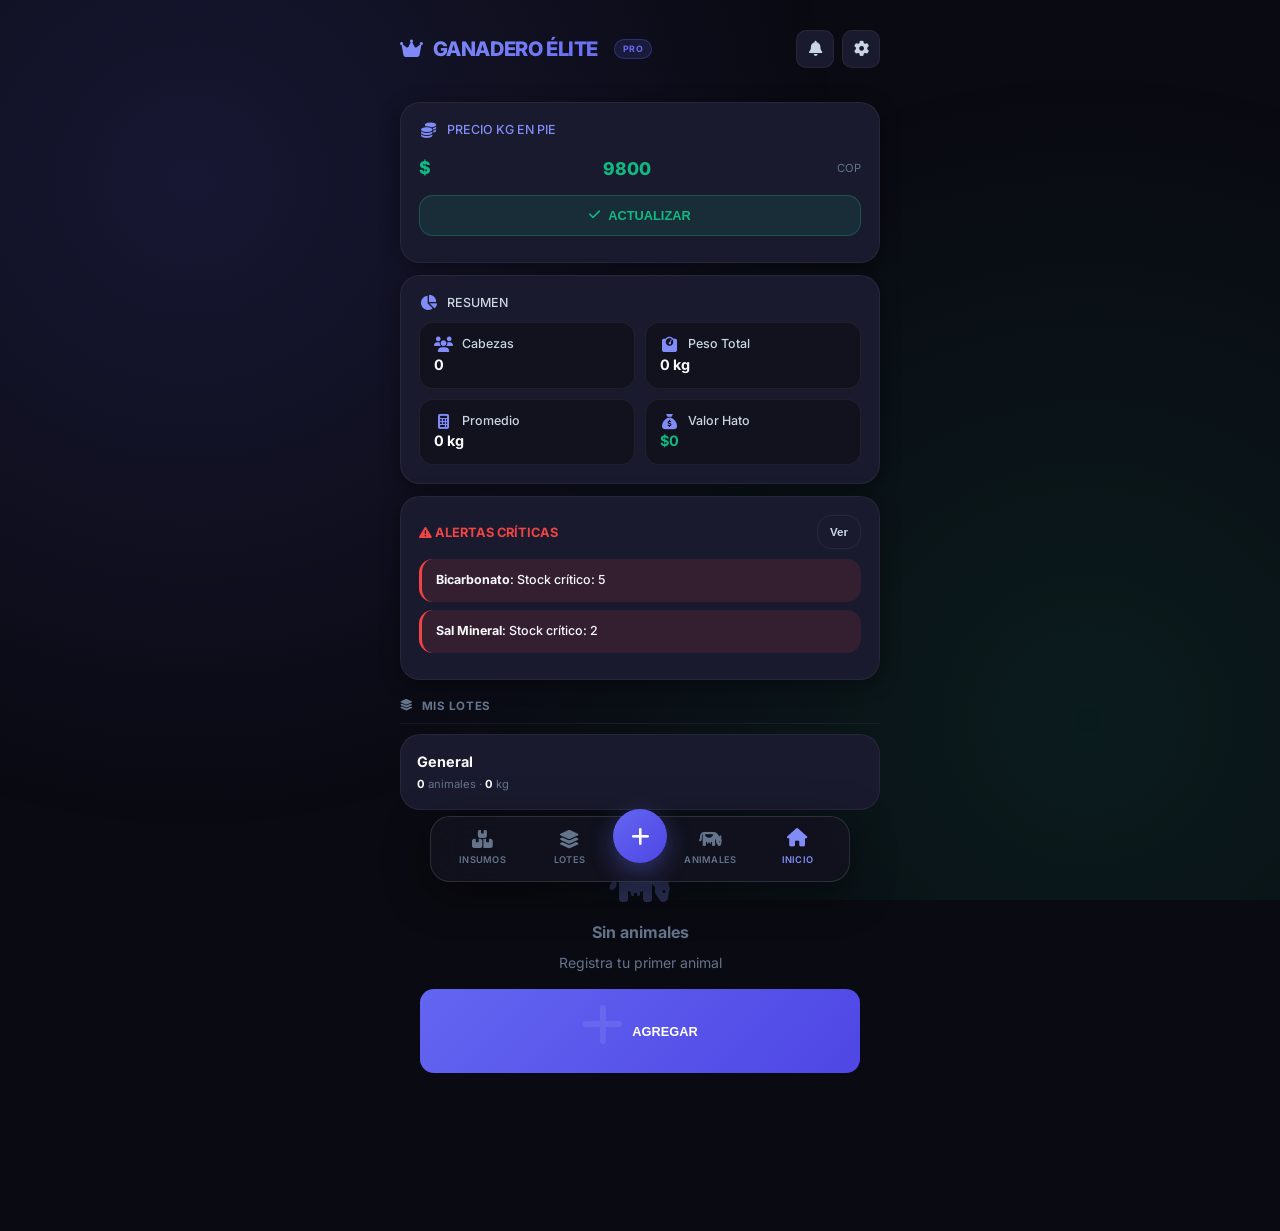
==== commit 2abac64d: "Actualizar index.html" ====
--- a/index.html
+++ b/index.html
@@ -2,1148 +2,670 @@
 <html lang="es-CO">
 <head>
     <meta charset="UTF-8">
-    <meta name="viewport" content="width=device-width, initial-scale=1.0, maximum-scale=1.0, user-scalable=no, viewport-fit=cover">
-    <meta name="theme-color" content="#0f172a">
-    <meta name="apple-mobile-web-app-capable" content="yes">
-    <meta name="apple-mobile-web-app-status-bar-style" content="black-translucent">
-    <meta name="description" content="Gestión ganadera profesional 100% offline">
-    <title>GANADERO ÉLITE PRO</title>
+    <meta name="viewport" content="width=device-width, initial-scale=1.0, maximum-scale=1.0, user-scalable=no">
+    <meta name="theme-color" content="#6366f1">
+    <title>Ganadero Élite Pro</title>
     <link rel="manifest" href="./manifest.json">
     <link rel="apple-touch-icon" href="./icons/icon-192x192.png">
-    <link href="https://fonts.googleapis.com/css2?family=Plus+Jakarta+Sans:wght@300;400;500;600;700;800&display=swap" rel="stylesheet">
+    <link href="https://fonts.googleapis.com/css2?family=Inter:wght@300;400;500;600;700;800;900&display=swap" rel="stylesheet">
     <link rel="stylesheet" href="https://cdnjs.cloudflare.com/ajax/libs/font-awesome/6.4.0/css/all.min.css">
     <style>
         :root {
-            --bg-primary: #0f172a;
-            --bg-secondary: #1e293b;
-            --bg-tertiary: #334155;
-            --card-bg: rgba(30, 41, 59, 0.7);
-            --card-border: rgba(148, 163, 184, 0.1);
-            --accent: #fbbf24;
-            --accent-hover: #f59e0b;
-            --accent-soft: rgba(251, 191, 36, 0.15);
-            --accent-border: rgba(251, 191, 36, 0.3);
-            --accent-glow: rgba(251, 191, 36, 0.4);
-            --text-primary: #f8fafc;
+            --primary: #6366f1;
+            --primary-dark: #4f46e5;
+            --primary-light: #818cf8;
+            --primary-glow: rgba(99, 102, 241, 0.15);
+            --accent: #10b981;
+            --accent-soft: rgba(16, 185, 129, 0.12);
+            --bg: #0a0a12;
+            --bg-secondary: #12121f;
+            --surface: #1a1a2e;
+            --surface-hover: #22223a;
+            --border: rgba(255, 255, 255, 0.06);
+            --border-strong: rgba(255, 255, 255, 0.12);
+            --text: #f8fafc;
             --text-secondary: #cbd5e1;
-            --text-muted: #94a3b8;
-            --success: #10b981;
-            --success-bg: rgba(16, 185, 129, 0.15);
+            --text-muted: #64748b;
             --danger: #ef4444;
-            --danger-bg: rgba(239, 68, 68, 0.15);
+            --danger-soft: rgba(239, 68, 68, 0.12);
+            --warning: #f59e0b;
+            --warning-soft: rgba(245, 158, 11, 0.12);
             --info: #3b82f6;
-            --info-bg: rgba(59, 130, 246, 0.15);
-            --warning: #f59e0b;
-            --warning-bg: rgba(245, 158, 11, 0.15);
+            --info-soft: rgba(59, 130, 246, 0.12);
             --purple: #a855f7;
-            --purple-bg: rgba(168, 85, 247, 0.15);
-            --radius: 24px;
-            --radius-sm: 16px;
-            --radius-xs: 12px;
-            --shadow-sm: 0 2px 8px rgba(0,0,0,0.15);
-            --shadow-md: 0 8px 24px rgba(0,0,0,0.25);
-            --shadow-lg: 0 16px 48px rgba(0,0,0,0.35);
-            --shadow-glow: 0 0 30px rgba(251, 191, 36, 0.3);
-        }
-        
+            --purple-soft: rgba(168, 85, 247, 0.12);
+            --radius: 20px;
+            --radius-sm: 14px;
+            --radius-xs: 10px;
+            --shadow: 0 4px 20px rgba(0,0,0,0.4);
+            --shadow-lg: 0 10px 40px rgba(0,0,0,0.5);
+        }
         * { margin:0; padding:0; box-sizing:border-box; -webkit-tap-highlight-color:transparent; }
         html, body { overflow-x:hidden; max-width:100vw; }
-        
-        body { 
-            font-family:'Plus Jakarta Sans',system-ui,sans-serif; 
-            background: linear-gradient(135deg, #0f172a 0%, #1e1b4b 50%, #0f172a 100%);
-            color:var(--text-primary); 
-            min-height:100vh; 
-            padding:20px 20px 110px; 
-            font-size:15px; 
-            display:flex; 
-            justify-content:center; 
-            font-weight:400; 
-            line-height:1.6; 
-            letter-spacing:-0.01em;
-        }
-        
-        .aurora { 
-            position:fixed; 
-            top:0; 
-            left:0; 
-            width:100%; 
-            height:100%; 
+        body {
+            font-family:'Inter', -apple-system, BlinkMacSystemFont, sans-serif;
+            background: var(--bg);
+            color: var(--text);
+            min-height:100vh;
+            padding:16px 16px 110px;
+            font-size:14px;
+            display:flex;
+            justify-content:center;
+            font-weight:400;
+            line-height:1.5;
+            -webkit-font-smoothing: antialiased;
+        }
+        body::before {
+            content:'';
+            position:fixed;
+            top:0; left:0; right:0; bottom:0;
             background:
-                radial-gradient(circle at 20% 30%, rgba(251, 191, 36, 0.08) 0%, transparent 50%),
-                radial-gradient(circle at 80% 70%, rgba(168, 85, 247, 0.06) 0%, transparent 50%); 
-            z-index:-1; 
+                radial-gradient(circle at 15% 20%, rgba(99, 102, 241, 0.15) 0%, transparent 50%),
+                radial-gradient(circle at 85% 80%, rgba(16, 185, 129, 0.1) 0%, transparent 50%);
+            z-index:-1;
             pointer-events:none;
         }
-        
-        .app { 
-            width:100%; 
-            max-width:480px; 
-            position:relative; 
-            display:flex; 
-            flex-direction:column; 
-            gap:16px; 
-        }
-        
-        @keyframes fadeIn { 
-            from { opacity:0; transform:translateY(12px); } 
-            to { opacity:1; transform:translateY(0); } 
-        }
-        
-        @keyframes slideUp {
-            from { opacity:0; transform:translateY(20px); }
-            to { opacity:1; transform:translateY(0); }
-        }
-        
-        @keyframes pulse-glow {
-            0%, 100% { box-shadow: 0 0 20px rgba(251, 191, 36, 0.3); }
-            50% { box-shadow: 0 0 40px rgba(251, 191, 36, 0.5); }
-        }
-        
-        .toast { 
-            position:fixed; 
-            top:20px; 
-            left:50%; 
-            transform:translateX(-50%); 
-            background: rgba(30, 41, 59, 0.95);
-            backdrop-filter: blur(20px);
-            border:1px solid var(--accent-border); 
-            padding:14px 20px; 
-            border-radius:var(--radius-sm); 
-            z-index:1000; 
-            font-weight:600; 
-            font-size:.85rem; 
-            color:var(--text-primary); 
-            animation:fadeIn .4s cubic-bezier(0.16, 1, 0.3, 1); 
-            box-shadow:var(--shadow-lg); 
-            text-align:center; 
+        .app { width:100%; max-width:480px; position:relative; display:flex; flex-direction:column; gap:14px; }
+        @keyframes fadeIn { from{opacity:0;transform:translateY(8px)} to{opacity:1;transform:translateY(0)} }
+        @keyframes slideUp { from{opacity:0;transform:translateY(20px)} to{opacity:1;transform:translateY(0)} }
+        @keyframes pulse { 0%,100%{transform:scale(1)} 50%{transform:scale(1.05)} }
+
+        .toast {
+            position:fixed; top:20px; left:50%; transform:translateX(-50%);
+            background: var(--surface);
+            border:1px solid var(--border-strong);
+            padding:12px 20px;
+            border-radius:var(--radius-sm);
+            z-index:1000;
+            font-weight:600; font-size:.85rem;
+            color:var(--text);
+            animation:fadeIn .3s ease;
+            box-shadow:var(--shadow-lg);
+            text-align:center;
             max-width:90%;
-        }
-        
-        .page { 
-            animation:fadeIn .4s cubic-bezier(0.16, 1, 0.3, 1); 
-        }
-        
-        header { 
-            display:flex; 
-            justify-content:space-between; 
-            align-items:center; 
-            padding:16px 0; 
-            margin-bottom:8px; 
-        }
-        
-        header h1 { 
-            font-weight:800; 
-            font-size:1.3rem; 
-            letter-spacing:-0.02em; 
-            background:linear-gradient(135deg,#fbbf24,#f59e0b); 
-            -webkit-background-clip:text; 
-            -webkit-text-fill-color:transparent; 
-            display:flex; 
-            align-items:center; 
-            gap:10px; 
-        }
-        
-        .header-actions { 
-            display:flex; 
-            align-items:center; 
-            gap:10px; 
-        }
-        
-        .header-btn { 
-            width:40px; 
-            height:40px; 
-            border-radius:var(--radius-xs); 
-            background:var(--card-bg);
-            backdrop-filter: blur(10px);
-            border:1px solid var(--card-border); 
-            color:var(--text-secondary); 
-            display:flex; 
-            align-items:center; 
-            justify-content:center; 
-            cursor:pointer; 
-            transition:all .3s cubic-bezier(0.16, 1, 0.3, 1); 
-        }
-        
-        .header-btn:hover, .header-btn:active { 
-            background:var(--accent-soft);
-            color:var(--accent);
-            border-color:var(--accent-border);
-            transform:translateY(-2px);
-        }
-        
-        .save-indicator { 
-            font-size:.7rem; 
-            color:var(--success); 
-            opacity:0; 
-            transition:opacity .3s; 
-        }
-        
-        .save-indicator.visible { 
-            opacity:1; 
-        }
-        
-        .pro-tag { 
-            display:inline-flex; 
-            align-items:center; 
-            background:var(--accent-soft); 
-            color:var(--accent); 
-            padding:3px 10px; 
-            border-radius:var(--radius-xs); 
-            font-size:.6rem; 
-            font-weight:700; 
-            margin-left:8px; 
-            border:1px solid var(--accent-border);
-        }
-        
-        .bottom-nav { 
-            position:fixed; 
-            bottom:20px; 
-            left:50%; 
-            transform:translateX(-50%); 
-            width:92%; 
-            max-width:420px; 
-            height:68px; 
-            display:flex; 
-            justify-content:space-around; 
-            align-items:center; 
-            z-index:500; 
-            background: rgba(30, 41, 59, 0.85);
             backdrop-filter:blur(20px);
-            border:1px solid var(--card-border); 
-            border-radius:var(--radius); 
+        }
+        .page { animation:fadeIn .3s ease; }
+
+        header {
+            display:flex;
+            justify-content:space-between;
+            align-items:center;
+            padding:14px 0;
+            margin-bottom:6px;
+        }
+        header h1 {
+            font-weight:800;
+            font-size:1.25rem;
+            letter-spacing:-0.02em;
+            background:linear-gradient(135deg, var(--primary-light), var(--primary));
+            -webkit-background-clip:text;
+            -webkit-text-fill-color:transparent;
+            display:flex;
+            align-items:center;
+            gap:10px;
+        }
+        .header-actions { display:flex; align-items:center; gap:8px; }
+        .header-btn {
+            width:38px; height:38px;
+            border-radius:var(--radius-xs);
+            background:var(--surface);
+            border:1px solid var(--border);
+            color:var(--text-secondary);
+            display:flex; align-items:center; justify-content:center;
+            cursor:pointer;
+            transition:all .2s ease;
+            font-size:.95rem;
+        }
+        .header-btn:hover, .header-btn:active {
+            background:var(--primary-glow);
+            color:var(--primary-light);
+            border-color:var(--primary);
+        }
+        .save-indicator { font-size:.65rem; color:var(--accent); opacity:0; transition:opacity .3s; }
+        .save-indicator.visible { opacity:1; }
+        .pro-tag {
+            display:inline-flex; align-items:center;
+            background:var(--primary-glow);
+            color:var(--primary-light);
+            padding:2px 8px;
+            border-radius:var(--radius-xs);
+            font-size:.55rem;
+            font-weight:700;
+            margin-left:6px;
+            border:1px solid rgba(99, 102, 241, 0.3);
+            letter-spacing:.03em;
+        }
+
+        .bottom-nav {
+            position:fixed; bottom:18px; left:50%; transform:translateX(-50%);
+            width:94%; max-width:420px; height:66px;
+            display:flex; justify-content:space-around; align-items:center;
+            z-index:500;
+            background: rgba(18, 18, 31, 0.9);
+            backdrop-filter:blur(20px);
+            border:1px solid var(--border-strong);
+            border-radius:var(--radius);
             box-shadow:var(--shadow-lg);
             padding:0 8px;
         }
-        
-        .nav-item { 
-            flex:1; 
-            display:flex; 
-            flex-direction:column; 
-            align-items:center; 
-            justify-content:center; 
-            gap:3px; 
-            color:var(--text-muted); 
-            font-size:.6rem; 
-            cursor:pointer; 
-            transition:all .3s cubic-bezier(0.16, 1, 0.3, 1); 
-            font-weight:600; 
-            text-transform:uppercase; 
-            letter-spacing:.03em; 
-        }
-        
-        .nav-item i { 
-            font-size:1.2rem; 
-            margin-bottom:2px; 
-            transition:all .3s cubic-bezier(0.16, 1, 0.3, 1); 
-        }
-        
-        .nav-item.active { 
-            color:var(--accent); 
-        }
-        
-        .nav-item.active i { 
-            transform:translateY(-3px) scale(1.1); 
-        }
-        
-        .nav-center { 
-            width:56px; 
-            height:56px; 
-            border-radius:50%; 
-            background:linear-gradient(135deg,#fbbf24,#f59e0b); 
-            color:#0f172a; 
-            font-size:1.4rem; 
-            display:flex; 
-            align-items:center; 
-            justify-content:center; 
-            border:3px solid var(--bg-primary);
-            box-shadow:var(--shadow-glow);
-            cursor:pointer; 
-            border:none; 
-            transition:all .3s cubic-bezier(0.16, 1, 0.3, 1); 
-            margin-top:-28px; 
-        }
-        
-        .nav-center:hover, .nav-center:active { 
-            transform:scale(1.1) rotate(90deg);
-            box-shadow: 0 0 50px rgba(251, 191, 36, 0.5);
-        }
-        
-        .card { 
-            background:var(--card-bg);
-            backdrop-filter: blur(10px);
-            border:1px solid var(--card-border); 
-            border-radius:var(--radius); 
-            padding:20px; 
-            box-shadow:var(--shadow-md);
-            transition:all .3s cubic-bezier(0.16, 1, 0.3, 1);
-            margin-bottom:14px; 
-        }
-        
-        .card:hover {
+        .nav-item {
+            flex:1;
+            display:flex; flex-direction:column;
+            align-items:center; justify-content:center;
+            gap:3px;
+            color:var(--text-muted);
+            font-size:.58rem;
+            cursor:pointer;
+            transition:all .2s ease;
+            font-weight:600;
+            text-transform:uppercase;
+            letter-spacing:.03em;
+        }
+        .nav-item i { font-size:1.15rem; transition:all .2s ease; }
+        .nav-item.active { color:var(--primary-light); }
+        .nav-item.active i { transform:translateY(-2px); }
+        .nav-center {
+            width:54px; height:54px;
+            border-radius:50%;
+            background:linear-gradient(135deg, var(--primary), var(--primary-dark));
+            color:#fff;
+            font-size:1.3rem;
+            display:flex; align-items:center; justify-content:center;
+            border:3px solid var(--bg);
+            box-shadow:0 8px 24px rgba(99, 102, 241, 0.4);
+            cursor:pointer;
+            border:none;
+            transition:all .2s ease;
+            margin-top:-26px;
+        }
+        .nav-center:hover, .nav-center:active { transform:scale(1.1) rotate(90deg); }
+
+        .card {
+            background:var(--surface);
+            border:1px solid var(--border);
+            border-radius:var(--radius);
+            padding:18px;
+            box-shadow:var(--shadow);
+            margin-bottom:12px;
+            transition:all .2s ease;
+        }
+        .card:hover { border-color:var(--border-strong); }
+
+        input[type=number],input[type=text],input[type=date],select {
+            width:100%;
+            padding:12px 14px;
+            border-radius:var(--radius-sm);
+            border:1px solid var(--border);
+            background:var(--bg-secondary);
+            color:var(--text);
+            font-family:inherit;
+            font-size:14px;
+            font-weight:500;
+            outline:none;
+            transition:all .2s ease;
+        }
+        select {
+            appearance:none;
+            background-image:url("data:image/svg+xml,%3Csvg xmlns='http://www.w3.org/2000/svg' width='12' height='12' viewBox='0 0 12 12'%3E%3Cpath fill='%2364748b' d='M6 8L1 3h10z'/%3E%3C/svg%3E");
+            background-repeat:no-repeat;
+            background-position:right 14px center;
+            padding-right:38px;
+        }
+        select option { background:var(--surface); color:var(--text); }
+        input:focus,select:focus {
+            border-color:var(--primary);
+            box-shadow:0 0 0 3px var(--primary-glow);
+            background:var(--bg);
+        }
+
+        .btn {
+            width:100%;
+            padding:12px 16px;
+            border-radius:var(--radius-sm);
+            border:1px solid var(--border);
+            font-size:.8rem;
+            font-weight:700;
+            display:flex; align-items:center; justify-content:center; gap:8px;
+            transition:all .2s ease;
+            margin-bottom:8px;
+            cursor:pointer;
+            background:var(--primary-glow);
+            color:var(--primary-light);
+        }
+        .btn:active { transform:scale(.98); }
+        .btn-primary { background:linear-gradient(135deg, var(--primary), var(--primary-dark)); color:#fff; border:none; }
+        .btn-accent { background:var(--accent-soft); color:var(--accent); border:1px solid rgba(16, 185, 129, 0.3); }
+        .btn-ghost { background:transparent; color:var(--text-secondary); border:1px solid var(--border); }
+        .btn-danger { background:var(--danger-soft); color:var(--danger); border:1px solid rgba(239, 68, 68, 0.3); }
+        .btn-sm { width:auto; padding:8px 12px; font-size:.72rem; min-height:34px; }
+
+        .row { display:flex; justify-content:space-between; align-items:center; padding:10px 0; border-bottom:1px solid var(--border); }
+        .row:last-child { border-bottom:none; }
+        .row-label { color:var(--text-secondary); font-size:.78rem; font-weight:500; display:flex; align-items:center; gap:10px; }
+        .row-label i { font-size:.95rem; width:18px; text-align:center; color:var(--primary-light); }
+        .row-val { font-weight:700; font-size:.9rem; }
+
+        .stats-grid { display:grid; grid-template-columns:1fr 1fr; gap:10px; margin-top:10px; }
+        .stat-item {
+            background:var(--bg-secondary);
+            padding:12px 14px;
+            border-radius:var(--radius-sm);
+            border:1px solid var(--border);
+        }
+
+        .alert-item {
+            display:flex; align-items:flex-start; gap:10px;
+            padding:12px 14px;
+            border-radius:var(--radius-sm);
+            margin-bottom:8px;
+            font-size:.78rem;
+            font-weight:500;
+        }
+        .alert-danger { background:var(--danger-soft); border-left:3px solid var(--danger); }
+        .alert-warning { background:var(--warning-soft); border-left:3px solid var(--warning); }
+        .alert-info { background:var(--info-soft); border-left:3px solid var(--info); }
+        .alert-purple { background:var(--purple-soft); border-left:3px solid var(--purple); }
+
+        /* TARJETAS DE ANIMALES COMPACTAS - 3 por fila */
+        .animal-grid { display:grid; grid-template-columns:repeat(3, 1fr); gap:10px; }
+        .animal-card {
+            background:var(--surface);
+            border:1px solid var(--border);
+            border-radius:var(--radius-sm);
+            padding:12px 8px 10px;
+            text-align:center;
+            cursor:pointer;
+            position:relative;
+            transition:all .2s ease;
+        }
+        .animal-card:hover, .animal-card:active {
+            background:var(--primary-glow);
+            border-color:var(--primary);
             transform:translateY(-2px);
+            box-shadow:0 8px 20px rgba(99, 102, 241, 0.2);
+        }
+        .animal-card .icon-wrap {
+            width:36px; height:36px;
+            border-radius:10px;
+            background:var(--primary-glow);
+            display:flex; align-items:center; justify-content:center;
+            margin:0 auto 6px;
+            font-size:1.1rem;
+            color:var(--primary-light);
+        }
+        .animal-card .name {
+            font-weight:700;
+            text-transform:uppercase;
+            font-size:.65rem;
+            letter-spacing:.02em;
+            color:var(--text);
+            white-space:nowrap;
+            overflow:hidden;
+            text-overflow:ellipsis;
+        }
+        .animal-card .etapa-tag {
+            display:inline-block;
+            padding:2px 6px;
+            border-radius:6px;
+            font-size:.5rem;
+            font-weight:700;
+            margin:4px 0;
+            background:var(--primary-glow);
+            color:var(--primary-light);
+            border:1px solid rgba(99, 102, 241, 0.3);
+        }
+        .animal-card .weight {
+            color:var(--accent);
+            font-weight:800;
+            font-size:.9rem;
+            margin:3px 0 2px;
+        }
+        .animal-card .cm {
+            font-size:.6rem;
+            font-weight:600;
+        }
+        .mini-led {
+            position:absolute;
+            top:8px; right:8px;
+            width:8px; height:8px;
+            border-radius:50%;
+            box-shadow:0 0 8px currentColor;
+        }
+        .ml-g { background:#10b981; color:#10b981; }
+        .ml-b { background:#3b82f6; color:#3b82f6; }
+        .ml-o { background:#f59e0b; color:#f59e0b; }
+        .ml-r { background:#ef4444; color:#ef4444; }
+
+        .section-title {
+            display:flex; align-items:center; gap:8px;
+            font-size:.72rem;
+            font-weight:700;
+            letter-spacing:.05em;
+            text-transform:uppercase;
+            color:var(--text-muted);
+            margin:18px 0 10px;
+            padding-bottom:8px;
+            border-bottom:1px solid var(--border);
+        }
+
+        .modal-overlay {
+            position:fixed; top:0; left:0; width:100%; height:100%;
+            background:rgba(0,0,0,.85);
+            backdrop-filter:blur(10px);
+            z-index:200;
+            display:flex; align-items:center; justify-content:center;
+            padding:20px;
+            animation:fadeIn .2s ease;
+        }
+        .modal {
+            background:var(--surface);
+            border:1px solid var(--border-strong);
+            border-radius:var(--radius);
+            padding:22px;
+            width:100%; max-width:400px;
+            max-height:85vh; overflow-y:auto;
             box-shadow:var(--shadow-lg);
-        }
-        
-        input[type=number],input[type=text],input[type=date],select { 
-            width:100%; 
-            padding:13px 16px; 
-            border-radius:var(--radius-sm); 
-            border:1px solid var(--card-border); 
-            background:rgba(15, 23, 42, 0.6);
-            backdrop-filter: blur(10px);
-            color:var(--text-primary); 
-            font-family:inherit; 
-            font-size:14px; 
-            font-weight:500; 
-            outline:none; 
-            transition:all .3s cubic-bezier(0.16, 1, 0.3, 1); 
-        }
-        
-        select { 
-            appearance:none; 
-            background-image:url("data:image/svg+xml,%3Csvg xmlns='http://www.w3.org/2000/svg' width='12' height='12' viewBox='0 0 12 12'%3E%3Cpath fill='%2394a3b8' d='M6 8L1 3h10z'/%3E%3C/svg%3E"); 
-            background-repeat:no-repeat; 
-            background-position:right 14px center; 
-            padding-right:38px; 
-        }
-        
-        select option { 
-            background:#1e293b; 
-            color:var(--text-primary); 
-        }
-        
-        input:focus,select:focus { 
-            border-color:var(--accent-border); 
-            box-shadow:0 0 0 4px var(--accent-soft);
-            background:rgba(15, 23, 42, 0.8);
-        }
-        
-        .btn { 
-            width:100%; 
-            padding:14px 18px; 
-            border-radius:var(--radius-sm); 
-            border:1px solid var(--card-border); 
-            font-size:.8rem; 
-            font-weight:700; 
-            display:flex; 
-            align-items:center; 
-            justify-content:center; 
-            gap:10px; 
-            transition:all .3s cubic-bezier(0.16, 1, 0.3, 1); 
-            margin-bottom:10px; 
-            cursor:pointer; 
-            background:var(--accent-soft); 
-            color:var(--accent); 
-        }
-        
-        .btn:hover, .btn:active { 
-            transform:translateY(-2px);
-            box-shadow:var(--shadow-md);
-        }
-        
-        .btn-gold { 
-            background:linear-gradient(135deg, rgba(251, 191, 36, 0.2), rgba(245, 158, 11, 0.1));
-            color:var(--accent); 
-            border:1px solid var(--accent-border); 
-        }
-        
-        .btn-gray { 
-            background:rgba(148, 163, 184, 0.1); 
-            color:var(--text-secondary); 
-            border:1px solid var(--card-border); 
-        }
-        
-        .btn-green { 
-            background:var(--success-bg); 
-            color:var(--success); 
-            border:1px solid rgba(16, 185, 129, 0.3); 
-        }
-        
-        .btn-purple { 
-            background:var(--purple-bg); 
-            color:var(--purple); 
-            border:1px solid rgba(168, 85, 247, 0.3); 
-        }
-        
-        .btn-danger { 
-            background:var(--danger-bg); 
-            color:var(--danger); 
-            border:1px solid rgba(239, 68, 68, 0.3); 
-        }
-        
-        .btn-sm { 
-            width:auto; 
-            padding:9px 14px; 
-            font-size:.72rem; 
-            min-height:36px; 
-        }
-        
-        .row { 
-            display:flex; 
-            justify-content:space-between; 
-            align-items:center; 
-            padding:12px 0; 
-            border-bottom:1px solid var(--card-border); 
-        }
-        
-        .row:last-child { 
-            border-bottom:none; 
-        }
-        
-        .row-label { 
-            color:var(--text-secondary); 
-            font-size:.78rem; 
-            font-weight:500; 
-            display:flex; 
-            align-items:center; 
-            gap:10px; 
-        }
-        
-        .row-label i { 
-            font-size:1rem; 
-            width:18px; 
-            text-align:center; 
-            color:var(--accent);
-        }
-        
-        .row-val { 
-            font-weight:700; 
-            font-size:.9rem; 
-        }
-        
-        .stats-grid { 
-            display:grid; 
-            grid-template-columns:1fr 1fr; 
-            gap:12px; 
-            margin-top:12px; 
-        }
-        
-        .stat-item { 
-            background:rgba(15, 23, 42, 0.5);
-            backdrop-filter: blur(10px);
-            padding:14px 16px; 
-            border-radius:var(--radius-sm); 
-            border:1px solid var(--card-border);
-            transition:all .3s cubic-bezier(0.16, 1, 0.3, 1);
-        }
-        
-        .stat-item:hover {
-            transform:translateY(-2px);
-            box-shadow:var(--shadow-sm);
-        }
-        
-        .alert-item { 
-            display:flex; 
-            align-items:flex-start; 
-            gap:12px; 
-            padding:14px 16px; 
-            border-radius:var(--radius-sm); 
-            margin-bottom:10px; 
-            font-size:.78rem; 
-            font-weight:500; 
-            transition:all .3s cubic-bezier(0.16, 1, 0.3, 1);
-        }
-        
-        .alert-item:hover {
-            transform:translateX(4px);
-        }
-        
-        .alert-danger { 
-            background:var(--danger-bg); 
-            border-left:4px solid var(--danger); 
-        }
-        
-        .alert-warning { 
-            background:var(--warning-bg); 
-            border-left:4px solid var(--warning); 
-        }
-        
-        .alert-info { 
-            background:var(--info-bg); 
-            border-left:4px solid var(--info); 
-        }
-        
-        .alert-purple { 
-            background:var(--purple-bg); 
-            border-left:4px solid var(--purple); 
-        }
-        
-        .animal-card { 
-            background:var(--card-bg);
-            backdrop-filter: blur(10px);
-            border:1px solid var(--card-border); 
-            border-radius:var(--radius); 
-            padding:18px 14px 16px; 
-            text-align:center; 
-            cursor:pointer; 
-            position:relative; 
-            transition:all .3s cubic-bezier(0.16, 1, 0.3, 1); 
-        }
-        
-        .animal-card:hover, .animal-card:active { 
-            background:var(--accent-soft);
-            border-color:var(--accent-border);
-            transform:translateY(-4px);
-            box-shadow:var(--shadow-glow);
-        }
-        
-        .animal-card .name { 
-            font-weight:700; 
-            text-transform:uppercase; 
-            font-size:.75rem; 
-            letter-spacing:.03em; 
-        }
-        
-        .etapa-tag { 
-            display:inline-block; 
-            padding:3px 10px; 
-            border-radius:var(--radius-xs); 
-            font-size:.6rem; 
-            font-weight:700; 
-            margin:4px 0; 
-        }
-        
-        .etapa-inicio { 
-            background:var(--accent-soft); 
-            color:var(--accent); 
-            border:1px solid var(--accent-border); 
-        }
-        
-        .etapa-desarrollo { 
-            background:var(--info-bg); 
-            color:var(--info); 
-            border:1px solid rgba(59, 130, 246, 0.3); 
-        }
-        
-        .etapa-ceba { 
-            background:var(--warning-bg); 
-            color:var(--warning); 
-            border:1px solid rgba(245, 158, 11, 0.3); 
-        }
-        
-        .etapa-madurez { 
-            background:var(--danger-bg); 
-            color:var(--danger); 
-            border:1px solid rgba(239, 68, 68, 0.3); 
-        }
-        
-        .animal-card .weight { 
-            color:var(--accent); 
-            font-weight:800; 
-            font-size:1.1rem; 
-            margin:4px 0; 
-        }
-        
-        .animal-card .cm { 
-            font-size:.7rem; 
-            font-weight:600; 
-            margin-top:4px; 
-        }
-        
-        .mini-led { 
-            position:absolute; 
-            top:12px; 
-            right:12px; 
-            width:12px; 
-            height:12px; 
-            border-radius:50%; 
-            box-shadow: 0 0 10px currentColor;
-        }
-        
-        .ml-g { background:#10b981; color:#10b981; } 
-        .ml-b { background:#3b82f6; color:#3b82f6; } 
-        .ml-o { background:#f59e0b; color:#f59e0b; } 
-        .ml-r { background:#ef4444; color:#ef4444; } 
-        .ml-x { background:#94a3b8; color:#94a3b8; }
-        
-        .section-title { 
-            display:flex; 
-            align-items:center; 
-            gap:10px; 
-            font-size:.72rem; 
-            font-weight:700; 
-            letter-spacing:.06em; 
-            text-transform:uppercase; 
-            color:var(--text-secondary); 
-            margin:20px 0 12px; 
-            padding-bottom:8px; 
-            border-bottom:1px solid var(--card-border); 
-        }
-        
-        .modal-overlay { 
-            position:fixed; 
-            top:0; 
-            left:0; 
-            width:100%; 
-            height:100%; 
-            background:rgba(15, 23, 42, 0.9);
-            backdrop-filter:blur(10px);
-            z-index:200; 
-            display:flex; 
-            align-items:center; 
-            justify-content:center; 
-            padding:20px; 
-            animation:fadeIn .3s cubic-bezier(0.16, 1, 0.3, 1); 
-        }
-        
-        .modal { 
-            background:var(--card-bg);
-            backdrop-filter:blur(20px);
-            border:1px solid var(--card-border); 
-            border-radius:var(--radius); 
-            padding:24px; 
-            width:100%; 
-            max-width:400px; 
-            max-height:85vh; 
-            overflow-y:auto; 
-            box-shadow:var(--shadow-lg); 
-        }
-        
+            animation:slideUp .3s ease;
+        }
         .hidden { display:none!important; }
         .flex-col { display:flex; flex-direction:column; }
-        .gap8 { gap:8px; } 
-        .gap10 { gap:10px; } 
-        .mt8 { margin-top:8px; } 
-        .mt12 { margin-top:12px; }
-        
-        .custom-badge { 
-            background:var(--accent); 
-            color:#0f172a; 
-            font-size:.55rem; 
-            padding:2px 8px; 
-            border-radius:var(--radius-xs); 
-            font-weight:700; 
-            margin-left:6px; 
-        }
-        
-        .sp-container { 
-            background:var(--card-bg);
-            backdrop-filter:blur(10px);
-            border-radius:var(--radius); 
-            overflow:hidden; 
-            border:1px solid var(--card-border); 
-            box-shadow:var(--shadow-md); 
-        }
-        
-        .sp-header { 
-            padding:18px 20px; 
-            display:flex; 
-            justify-content:space-between; 
-            align-items:center; 
-            border-bottom:1px solid var(--card-border); 
-        }
-        
-        .sp-back { 
-            width:38px; 
-            height:38px; 
-            border-radius:var(--radius-xs); 
-            background:rgba(148, 163, 184, 0.1); 
-            border:none; 
-            color:var(--text-secondary); 
-            display:flex; 
-            align-items:center; 
-            justify-content:center; 
+        .gap8 { gap:8px; } .gap10 { gap:10px; } .mt8 { margin-top:8px; } .mt12 { margin-top:12px; }
+
+        .custom-badge {
+            background:var(--accent);
+            color:#000;
+            font-size:.5rem;
+            padding:1px 5px;
+            border-radius:6px;
+            font-weight:700;
+            margin-left:4px;
+        }
+
+        /* PERFIL DEL ANIMAL */
+        .sp-container {
+            background:var(--surface);
+            border-radius:var(--radius);
+            overflow:hidden;
+            border:1px solid var(--border);
+            box-shadow:var(--shadow);
+        }
+        .sp-header {
+            padding:16px 18px;
+            display:flex; justify-content:space-between; align-items:center;
+            border-bottom:1px solid var(--border);
+            background:var(--bg-secondary);
+        }
+        .sp-back {
+            width:36px; height:36px;
+            border-radius:var(--radius-xs);
+            background:var(--surface);
+            border:1px solid var(--border);
+            color:var(--text-secondary);
+            display:flex; align-items:center; justify-content:center;
             cursor:pointer;
-            transition:all .3s cubic-bezier(0.16, 1, 0.3, 1);
-        }
-        
-        .sp-back:hover, .sp-back:active {
-            background:var(--accent-soft);
+            transition:all .2s ease;
+        }
+        .sp-back:hover, .sp-back:active { background:var(--primary-glow); color:var(--primary-light); border-color:var(--primary); }
+        .sp-header-title {
+            font-weight:800;
+            font-size:1.1rem;
+            color:var(--text);
+            flex:1;
+            text-align:center;
+            margin:0 8px;
+            white-space:nowrap;
+            overflow:hidden;
+            text-overflow:ellipsis;
+        }
+        .sp-header-actions { display:flex; gap:8px; }
+        .sp-hero {
+            padding:22px 18px;
+            text-align:center;
+            border-bottom:1px solid var(--border);
+            background:linear-gradient(180deg, var(--bg-secondary) 0%, var(--surface) 100%);
+        }
+        .sp-avatar-large {
+            width:80px; height:80px;
+            border-radius:50%;
+            background:var(--primary-glow);
+            margin:0 auto 14px;
+            display:flex; align-items:center; justify-content:center;
+            font-size:2.5rem;
+            border:3px solid var(--primary);
+            background-size:cover;
+            background-position:center;
+            cursor:pointer;
+            box-shadow:0 8px 24px rgba(99, 102, 241, 0.3);
+            transition:all .2s ease;
+            position:relative;
+        }
+        .sp-avatar-large:hover { transform:scale(1.05); }
+        .sp-avatar-large::after {
+            content:'';
+            position:absolute; bottom:-2px; right:-2px;
+            background:var(--primary);
+            width:26px; height:26px;
+            border-radius:50%;
+            display:flex; align-items:center; justify-content:center;
+            border:3px solid var(--bg);
+            background-image:url("data:image/svg+xml,%3Csvg xmlns='http://www.w3.org/2000/svg' viewBox='0 0 24 24' fill='white'%3E%3Cpath d='M3 17.25V21h3.75L17.81 9.94l-3.75-3.75L3 17.25zM20.71 7.04c.39-.39.39-1.02 0-1.41l-2.34-2.34c-.39-.39-1.02-.39-1.41 0l-1.83 1.83 3.75 3.75 1.83-1.83z'/%3E%3C/svg%3E");
+            background-size:14px;
+            background-position:center;
+            background-repeat:no-repeat;
+        }
+        .sp-hero-name {
+            font-size:1.4rem;
+            font-weight:800;
+            color:var(--text);
+            margin-bottom:6px;
+        }
+        .sp-hero-badges {
+            display:flex; justify-content:center; gap:6px;
+            flex-wrap:wrap;
+            margin-bottom:18px;
+        }
+        .sp-badge {
+            font-size:.65rem;
+            padding:4px 10px;
+            border-radius:20px;
+            background:var(--bg-secondary);
+            border:1px solid var(--border);
+            font-weight:600;
+            color:var(--text-secondary);
+        }
+        .sp-metrics { display:grid; grid-template-columns:repeat(3,1fr); gap:10px; margin-top:14px; }
+        .sp-metric {
+            background:var(--bg-secondary);
+            padding:12px 8px;
+            border-radius:var(--radius-sm);
+            text-align:center;
+            border:1px solid var(--border);
+        }
+        .sp-metric .val {
+            font-size:1rem;
+            font-weight:800;
             color:var(--accent);
-        }
-        
-        .sp-header-title { 
-            font-weight:800; 
-            font-size:1.15rem; 
-            color:var(--text-primary); 
-            flex:1; 
-            text-align:center; 
-            margin:0 10px; 
-            white-space:nowrap; 
-            overflow:hidden; 
-            text-overflow:ellipsis; 
-        }
-        
-        .sp-header-actions { 
-            display:flex; 
-            gap:10px; 
-        }
-        
-        .sp-hero { 
-            padding:24px 20px; 
-            text-align:center; 
-            border-bottom:1px solid var(--card-border); 
-        }
-        
-        .sp-avatar-large { 
-            width:90px; 
-            height:90px; 
-            border-radius:50%; 
-            background:rgba(148, 163, 184, 0.1);
-            margin:0 auto 16px; 
-            display:flex; 
-            align-items:center; 
-            justify-content:center; 
-            font-size:2.8rem; 
-            border:3px solid var(--accent-border); 
-            background-size:cover; 
-            background-position:center; 
+            display:block;
+            margin-bottom:3px;
+        }
+        .sp-metric .lbl {
+            font-size:.58rem;
+            color:var(--text-muted);
+            text-transform:uppercase;
+            font-weight:700;
+            letter-spacing:.03em;
+        }
+        .sp-content { max-height:60vh; overflow-y:auto; padding:18px; }
+        .sp-card {
+            background:var(--bg-secondary);
+            border:1px solid var(--border);
+            border-radius:var(--radius-sm);
+            padding:16px;
+            margin-bottom:12px;
+        }
+        .sp-card-header {
+            display:flex; justify-content:space-between; align-items:center;
+            margin-bottom:12px;
+            padding-bottom:10px;
+            border-bottom:1px solid var(--border);
+        }
+        .sp-card-title {
+            font-size:.75rem;
+            font-weight:700;
+            color:var(--text);
+            text-transform:uppercase;
+            letter-spacing:0.04em;
+            display:flex; align-items:center; gap:8px;
+        }
+        .sp-card-title i { color:var(--primary-light); }
+        .sp-actions-bar {
+            position:sticky; bottom:0;
+            background:var(--bg);
+            backdrop-filter:blur(20px);
+            padding:14px 18px;
+            border-top:1px solid var(--border);
+            display:flex; gap:10px;
+            z-index:10;
+        }
+        .sp-actions-bar .btn { flex:1; margin-bottom:0; padding:12px; font-size:.78rem; border-radius:var(--radius-sm); }
+
+        .chart-box {
+            background:var(--bg-secondary);
+            border:1px solid var(--border);
+            border-radius:var(--radius-sm);
+            padding:12px;
+            margin-top:10px;
+        }
+        .chart-box svg { width:100%; height:auto; display:block; }
+
+        .lote-card {
+            background:var(--surface);
+            border:1px solid var(--border);
+            border-radius:var(--radius);
+            padding:16px;
+            margin-bottom:10px;
             cursor:pointer;
-            box-shadow:var(--shadow-glow);
-            transition:all .3s cubic-bezier(0.16, 1, 0.3, 1);
-        }
-        
-        .sp-avatar-large:hover {
-            transform:scale(1.05);
-        }
-        
-        .sp-avatar-large::after { 
-            content:'📷'; 
-            position:absolute; 
-            bottom:0; 
-            right:0; 
-            background:var(--accent); 
-            width:28px; 
-            height:28px; 
-            border-radius:50%; 
-            display:flex; 
-            align-items:center; 
-            justify-content:center; 
-            font-size:12px; 
-            border:3px solid var(--bg-primary); 
-        }
-        
-        .sp-hero-name { 
-            font-size:1.5rem; 
-            font-weight:800; 
-            color:var(--text-primary); 
-            margin-bottom:6px; 
-        }
-        
-        .sp-hero-badges { 
-            display:flex; 
-            justify-content:center; 
-            gap:8px; 
-            flex-wrap:wrap; 
-            margin-bottom:20px; 
-        }
-        
-        .sp-badge { 
-            font-size:.7rem; 
-            padding:5px 12px; 
-            border-radius:var(--radius-xs); 
-            background:rgba(148, 163, 184, 0.1);
-            border:1px solid var(--card-border); 
-            font-weight:600; 
-        }
-        
-        .sp-metrics { 
-            display:grid; 
-            grid-template-columns:repeat(3,1fr); 
-            gap:14px; 
-            margin-top:16px; 
-        }
-        
-        .sp-metric { 
-            background:rgba(15, 23, 42, 0.5);
-            backdrop-filter:blur(10px);
-            padding:14px 10px; 
-            border-radius:var(--radius-sm); 
+            transition:all .2s ease;
+        }
+        .lote-card:hover { border-color:var(--primary); transform:translateY(-2px); }
+        .lote-card .lote-name { font-weight:700; font-size:.9rem; }
+        .lote-card .lote-stats { font-size:.7rem; color:var(--text-muted); margin-top:4px; }
+        .lote-card .lote-stats b { color:var(--text); }
+
+        .insumos-tabs {
+            display:flex; gap:4px;
+            background:var(--bg-secondary);
+            border-radius:var(--radius);
+            padding:4px;
+            margin-bottom:14px;
+            border:1px solid var(--border);
+        }
+        .insumo-tab {
+            flex:1;
+            padding:10px 6px;
+            border-radius:var(--radius-sm);
+            border:none;
+            background:transparent;
+            color:var(--text-muted);
+            font-size:.7rem;
+            font-weight:600;
+            cursor:pointer;
+            transition:all .2s ease;
+        }
+        .insumo-tab.active { background:var(--primary); color:#fff; }
+
+        .config-item {
+            display:flex; align-items:center; justify-content:space-between;
+            padding:12px 0;
+            border-bottom:1px solid var(--border);
+            cursor:pointer;
+            transition:all .2s ease;
+        }
+        .config-item:hover { padding-left:6px; }
+        .config-item:last-child { border-bottom:none; }
+        .config-item i { font-size:1rem; width:24px; text-align:center; color:var(--primary-light); }
+        .config-item .cfg-text { flex:1; margin-left:10px; }
+        .config-item .cfg-text span { display:block; font-size:.82rem; font-weight:600; }
+        .config-item .cfg-text small { font-size:.65rem; color:var(--text-muted); }
+
+        .filter-chips { display:flex; gap:6px; overflow-x:auto; padding:4px 0 8px; }
+        .filter-chips::-webkit-scrollbar { display:none; }
+        .chip {
+            padding:7px 12px;
+            border-radius:20px;
+            border:1px solid var(--border);
+            background:var(--bg-secondary);
+            font-size:.68rem;
+            font-weight:600;
+            color:var(--text-muted);
+            cursor:pointer;
+            white-space:nowrap;
+            transition:all .2s ease;
+        }
+        .chip.active { background:var(--primary); color:#fff; border-color:var(--primary); }
+
+        .tag-descarte { background:var(--danger-soft); color:var(--danger); padding:2px 6px; border-radius:6px; font-size:.58rem; font-weight:600; margin-left:4px; }
+        .ms-badge { background:var(--info-soft); color:var(--info); padding:2px 6px; border-radius:6px; font-size:.52rem; font-weight:600; margin-left:4px; }
+        .trigger-badge { background:var(--danger-soft); color:var(--danger); padding:2px 6px; border-radius:6px; font-size:.5rem; font-weight:600; margin-left:4px; }
+
+        .cf-table { width:100%; border-collapse:separate; border-spacing:0 4px; margin-top:8px; }
+        .cf-table th { background:var(--bg-secondary); padding:8px 4px; font-weight:700; text-align:left; font-size:.6rem; text-transform:uppercase; color:var(--text-muted); }
+        .cf-table td { padding:8px 4px; font-size:.72rem; }
+        .cf-neg { color:var(--danger); } .cf-pos { color:var(--accent); }
+
+        .estado-simple { display:flex; gap:8px; margin:10px 0; }
+        .estado-pildora {
+            flex:1;
             text-align:center;
-            border:1px solid var(--card-border);
-            transition:all .3s cubic-bezier(0.16, 1, 0.3, 1);
-        }
-        
-        .sp-metric:hover {
-            transform:translateY(-2px);
-        }
-        
-        .sp-metric .val { 
-            font-size:1.1rem; 
-            font-weight:800; 
-            color:var(--accent); 
-            display:block; 
-            margin-bottom:4px; 
-        }
-        
-        .sp-metric .lbl { 
-            font-size:.65rem; 
-            color:var(--text-muted); 
-            text-transform:uppercase; 
-            font-weight:600; 
-        }
-        
-        .sp-content { 
-            max-height:60vh; 
-            overflow-y:auto; 
-            padding:20px; 
-        }
-        
-        .sp-card { 
-            background:rgba(15, 23, 42, 0.5);
-            backdrop-filter:blur(10px);
-            border:1px solid var(--card-border); 
-            border-radius:var(--radius-sm); 
-            padding:18px; 
-            margin-bottom:14px; 
-        }
-        
-        .sp-card-header { 
-            display:flex; 
-            justify-content:space-between; 
-            align-items:center; 
-            margin-bottom:14px; 
-            padding-bottom:10px; 
-            border-bottom:1px solid var(--card-border); 
-        }
-        
-        .sp-card-title { 
-            font-size:.8rem; 
-            font-weight:700; 
-            color:var(--text-primary); 
-            text-transform:uppercase; 
-            letter-spacing:0.05em; 
-            display:flex; 
-            align-items:center; 
-            gap:8px; 
-        }
-        
-        .sp-actions-bar { 
-            position:sticky; 
-            bottom:0; 
-            background:rgba(15, 23, 42, 0.95);
-            backdrop-filter:blur(20px);
-            padding:16px 20px; 
-            border-top:1px solid var(--card-border); 
-            display:flex; 
-            gap:12px; 
-            z-index:10; 
-        }
-        
-        .sp-actions-bar .btn { 
-            flex:1; 
-            margin-bottom:0; 
-            padding:14px; 
-            font-size:.85rem; 
-            border-radius:var(--radius-sm); 
-        }
-        
-        .chart-box { 
-            background:rgba(15, 23, 42, 0.5);
-            backdrop-filter:blur(10px);
-            border-radius:var(--radius-sm); 
-            padding:12px; 
-            margin-top:12px;
-            border:1px solid var(--card-border);
-        }
-        
-        .chart-box svg { 
-            width:100%; 
-            height:auto; 
-            display:block; 
-        }
-        
-        .lote-card { 
-            background:var(--card-bg);
-            backdrop-filter:blur(10px);
-            border:1px solid var(--card-border); 
-            border-radius:var(--radius); 
-            padding:18px; 
-            margin-bottom:12px; 
-            cursor:pointer;
-            transition:all .3s cubic-bezier(0.16, 1, 0.3, 1);
-        }
-        
-        .lote-card:hover {
-            transform:translateY(-2px);
-            box-shadow:var(--shadow-md);
-        }
-        
-        .lote-card .lote-name { 
-            font-weight:700; 
-            font-size:.95rem; 
-        }
-        
-        .lote-card .lote-stats { 
-            font-size:.75rem; 
-            color:var(--text-secondary); 
-            margin-top:6px; 
-        }
-        
-        .lote-card .lote-stats b { 
-            color:var(--text-primary); 
-        }
-        
-        .insumos-tabs { 
-            display:flex; 
-            gap:6px; 
-            background:rgba(15, 23, 42, 0.5);
-            backdrop-filter:blur(10px);
-            border-radius:var(--radius); 
-            padding:6px; 
-            margin-bottom:16px;
-            border:1px solid var(--card-border);
-        }
-        
-        .insumo-tab { 
-            flex:1; 
-            padding:11px 8px; 
-            border-radius:var(--radius-sm); 
-            border:none; 
-            background:transparent; 
-            color:var(--text-muted); 
-            font-size:.72rem; 
-            font-weight:600; 
-            cursor:pointer; 
-            transition:all .3s cubic-bezier(0.16, 1, 0.3, 1); 
-        }
-        
-        .insumo-tab.active { 
-            background:var(--accent); 
-            color:#0f172a; 
-        }
-        
-        .config-item { 
-            display:flex; 
-            align-items:center; 
-            justify-content:space-between; 
-            padding:14px 0; 
-            border-bottom:1px solid var(--card-border); 
-            cursor:pointer;
-            transition:all .3s cubic-bezier(0.16, 1, 0.3, 1);
-        }
-        
-        .config-item:hover {
-            padding-left:8px;
-        }
-        
-        .config-item:last-child { 
-            border-bottom:none; 
-        }
-        
-        .config-item i { 
-            font-size:1.1rem; 
-            width:28px; 
-            text-align:center; 
-            color:var(--accent); 
-        }
-        
-        .config-item .cfg-text { 
-            flex:1; 
-            margin-left:12px; 
-        }
-        
-        .config-item .cfg-text span { 
-            display:block; 
-            font-size:.85rem; 
-            font-weight:600; 
-        }
-        
-        .config-item .cfg-text small { 
-            font-size:.68rem; 
-            color:var(--text-muted); 
-        }
-        
-        .filter-chips { 
-            display:flex; 
-            gap:8px; 
-            overflow-x:auto; 
-            padding:6px 0 10px; 
-            -webkit-overflow-scrolling:touch; 
-        }
-        
-        .filter-chips::-webkit-scrollbar { 
-            display:none; 
-        }
-        
-        .chip { 
-            padding:8px 14px; 
-            border-radius:var(--radius); 
-            border:1px solid var(--card-border); 
-            background:rgba(15, 23, 42, 0.5);
-            backdrop-filter:blur(10px);
-            font-size:.72rem; 
-            font-weight:600; 
-            color:var(--text-muted); 
-            cursor:pointer; 
-            white-space:nowrap;
-            transition:all .3s cubic-bezier(0.16, 1, 0.3, 1);
-        }
-        
-        .chip.active { 
-            background:var(--accent); 
-            color:#0f172a; 
-            border-color:var(--accent-border); 
-        }
-        
-        .tag-descarte { 
-            background:var(--danger-bg); 
-            color:var(--danger); 
-            padding:2px 8px; 
-            border-radius:var(--radius-xs); 
-            font-size:.65rem; 
-            font-weight:600; 
-            margin-left:6px; 
-        }
-        
-        .ms-badge { 
-            background:var(--info-bg); 
-            color:var(--info); 
-            padding:2px 8px; 
-            border-radius:var(--radius-xs); 
-            font-size:.58rem; 
-            font-weight:600; 
-            margin-left:6px; 
-        }
-        
-        .trigger-badge { 
-            background:var(--danger-bg); 
-            color:var(--danger); 
-            padding:2px 8px; 
-            border-radius:var(--radius-xs); 
-            font-size:.55rem; 
-            font-weight:600; 
-            margin-left:6px; 
-        }
-        
-        .cf-table { 
-            width:100%; 
-            border-collapse:separate; 
-            border-spacing:0 6px; 
-            margin-top:10px; 
-        }
-        
-        .cf-table th { 
-            background:rgba(15, 23, 42, 0.5);
-            backdrop-filter:blur(10px);
-            padding:10px 6px; 
-            font-weight:700; 
-            text-align:left; 
-            font-size:.65rem; 
-            text-transform:uppercase; 
-        }
-        
-        .cf-table td { 
-            padding:10px 6px; 
-            font-size:.75rem; 
-        }
-        
-        .cf-neg { color:var(--danger); } 
-        .cf-pos { color:var(--success); }
-        
-        .estado-simple { 
-            display:flex; 
-            gap:10px; 
-            margin:12px 0; 
-        }
-        
-        .estado-pildora { 
-            flex:1; 
-            text-align:center; 
-            padding:12px 8px; 
-            border-radius:var(--radius-sm); 
-            background:rgba(15, 23, 42, 0.5);
-            backdrop-filter:blur(10px);
-            border:1px solid var(--card-border);
-            transition:all .3s cubic-bezier(0.16, 1, 0.3, 1);
-        }
-        
-        .estado-pildora:hover {
-            transform:translateY(-2px);
-        }
-        
-        .estado-pildora .num { 
-            font-size:1.3rem; 
-            font-weight:800; 
-        }
-        
-        .estado-pildora .lbl { 
-            font-size:.6rem; 
-            color:var(--text-muted); 
-            margin-top:4px; 
-            text-transform:uppercase; 
-            font-weight:600; 
-        }
-        
-        .estado-pildora.e .num { color:var(--success); }
+            padding:10px 4px;
+            border-radius:var(--radius-sm);
+            background:var(--bg-secondary);
+            border:1px solid var(--border);
+        }
+        .estado-pildora .num { font-size:1.15rem; font-weight:800; }
+        .estado-pildora .lbl { font-size:.52rem; color:var(--text-muted); margin-top:2px; text-transform:uppercase; font-weight:700; letter-spacing:.02em; }
+        .estado-pildora.e .num { color:var(--accent); }
         .estado-pildora.b .num { color:var(--info); }
         .estado-pildora.r .num { color:var(--warning); }
         .estado-pildora.m .num { color:var(--danger); }
-        
-        .progress { 
-            width:100%; 
-            height:8px; 
-            background:rgba(15, 23, 42, 0.5);
-            border-radius:4px; 
-            overflow:hidden; 
-            margin:10px 0; 
-        }
-        
-        .progress-fill { 
-            height:100%; 
-            border-radius:4px; 
-            transition:width .6s cubic-bezier(0.16, 1, 0.3, 1); 
-        }
-        
-        .insumo-item { 
-            background:var(--card-bg);
-            backdrop-filter:blur(10px);
-            border:1px solid var(--card-border); 
-            border-radius:var(--radius); 
-            padding:18px; 
-            margin-bottom:12px;
-            transition:all .3s cubic-bezier(0.16, 1, 0.3, 1);
-        }
-        
-        .insumo-item:hover {
-            transform:translateY(-2px);
-            box-shadow:var(--shadow-md);
-        }
-        
-        .insumo-item-header { 
-            display:flex; 
-            align-items:center; 
-            gap:12px; 
-            margin-bottom:12px; 
-        }
-        
-        .insumo-item-header i { 
-            font-size:1.2rem; 
-            color:var(--accent); 
-        }
-        
-        .insumo-item-header .info { 
-            flex:1; 
-        }
-        
-        .insumo-item-header .info .name { 
-            font-weight:700; 
-            font-size:.85rem; 
-        }
-        
-        .insumo-item-header .info .consumo { 
-            font-size:.68rem; 
-            color:var(--text-muted); 
-        }
-        
-        .price-grid { 
-            display:grid; 
-            grid-template-columns:1fr 1fr; 
-            gap:10px; 
-            margin-bottom:10px; 
-        }
+
+        .progress { width:100%; height:6px; background:var(--bg-secondary); border-radius:4px; overflow:hidden; margin:8px 0; }
+        .progress-fill { height:100%; border-radius:4px; transition:width .6s ease; background:var(--primary); }
+
+        .insumo-item {
+            background:var(--surface);
+            border:1px solid var(--border);
+            border-radius:var(--radius);
+            padding:14px;
+            margin-bottom:10px;
+            transition:all .2s ease;
+        }
+        .insumo-item:hover { border-color:var(--border-strong); }
+        .insumo-item-header { display:flex; align-items:center; gap:10px; margin-bottom:10px; }
+        .insumo-item-header i { font-size:1.1rem; color:var(--primary-light); }
+        .insumo-item-header .info { flex:1; }
+        .insumo-item-header .info .name { font-weight:700; font-size:.82rem; }
+        .insumo-item-header .info .consumo { font-size:.62rem; color:var(--text-muted); }
+
+        .price-grid { display:grid; grid-template-columns:1fr 1fr; gap:8px; margin-bottom:8px; }
+
+        .empty-state {
+            text-align:center;
+            padding:40px 20px;
+            color:var(--text-muted);
+        }
+        .empty-state i { font-size:3rem; margin-bottom:12px; opacity:0.3; color:var(--primary-light); }
     </style>
 </head>
 <body>
-<div class="aurora"></div>
 <div id="toastContainer"></div>
 <div id="modalContainer"></div>
 
 <div class="app" id="appContainer">
     <header>
         <h1>
-            <i class="fa-solid fa-crown" style="color:var(--accent)"></i>
+            <i class="fa-solid fa-crown"></i>
             GANADERO ÉLITE
             <span class="pro-tag">PRO</span>
         </h1>
@@ -1153,7 +675,6 @@
             <div class="header-btn" onclick="goPage('config')"><i class="fa-solid fa-gear"></i></div>
         </div>
     </header>
-    
     <div id="v-inicio" class="page"></div>
     <div id="v-lotes" class="hidden page"></div>
     <div id="v-animales" class="hidden page"></div>
@@ -1166,18 +687,18 @@
 <nav class="bottom-nav">
     <div class="nav-item" data-p="insumos"><i class="fa-solid fa-boxes-stacked"></i><span>Insumos</span></div>
     <div class="nav-item" data-p="lotes"><i class="fa-solid fa-layer-group"></i><span>Lotes</span></div>
-    <div class="nav-center" onclick="showAddAnimalModal()"><i class="fa-solid fa-plus"></i></div>
+    <button class="nav-center" onclick="showAddAnimalModal()"><i class="fa-solid fa-plus"></i></button>
     <div class="nav-item" data-p="animales"><i class="fa-solid fa-cow"></i><span>Animales</span></div>
     <div class="nav-item active" data-p="inicio"><i class="fa-solid fa-house"></i><span>Inicio</span></div>
 </nav>
 
 <script>
-const APP_VERSION = '5.0.4';
+const APP_VERSION = '6.0.0';
 const STORAGE_KEY = 'ganadero_elite_v' + APP_VERSION.replace('.','_');
 
 let DB = {
     animales: [],
-    lotes: [{id:'lot_general', nombre:'General', color:'#fbbf24'}],
+    lotes: [{id:'lot_general', nombre:'General', color:'#6366f1'}],
     config: {
         precios: {pasto:80, salvado:900, melaza:1400, levadura:9000, bicarb:2500, sal:3000, urea:4000},
         stock: {pasto:500, salvado:200, melaza:50, levadura:10, bicarb:5, sal:2, urea:20},
@@ -1270,7 +791,7 @@
 }
 
 function randColor() {
-    return ['#fbbf24','#10b981','#3b82f6','#ef4444','#a855f7','#f59e0b'][Math.floor(Math.random()*6)];
+    return ['#6366f1','#10b981','#3b82f6','#ef4444','#a855f7','#f59e0b'][Math.floor(Math.random()*6)];
 }
 
 function formatTimeAgo(ts) {
@@ -1292,9 +813,7 @@
             saveTimeout = setTimeout(() => el.classList.remove('visible'), 2000);
         }
         lastSaveTime = Date.now();
-    } catch(e) {
-        console.error('Error guardando:', e);
-    }
+    } catch(e) { console.error('Error guardando:', e); }
 }
 
 const TRIGGERS = { ureaMinWeight: 150, pregnancyUreaBlockDay: 210, maxRumenVolumePct: 0.12 };
@@ -1306,7 +825,7 @@
 function getAllSanidad() {
     const nativa = [
         {id:'modificador', nombre:'Modificador Orgánico', dosis:50, diasEfecto:90, retiro:0, icono:'fa-flask', color:'#10b981'},
-        {id:'vitaminaA', nombre:'Vitamina ADE', dosis:50, diasEfecto:60, retiro:30, icono:'fa-sun', color:'#fbbf24'},
+        {id:'vitaminaA', nombre:'Vitamina ADE', dosis:50, diasEfecto:60, retiro:30, icono:'fa-sun', color:'#f59e0b'},
         {id:'complejoB', nombre:'Complejo B (B12)', dosis:50, diasEfecto:20, retiro:0, icono:'fa-capsules', color:'#3b82f6'},
         {id:'ivermectina1', nombre:'Ivermectina 1%', dosis:50, diasEfecto:30, retiro:28, icono:'fa-shield-virus', color:'#ef4444'},
         {id:'ivermectina315', nombre:'Ivermectina 3.15%', dosis:50, diasEfecto:90, retiro:122, icono:'fa-shield-halved', color:'#dc2626'},
@@ -1326,7 +845,6 @@
     const ureaOk = !(pv < TRIGGERS.ureaMinWeight || dg >= TRIGGERS.pregnancyUreaBlockDay);
     const parts = { pasto: 0.50, salvado: 0.30, melaza: 0.20 };
     const dieta = {};
-    
     getInsumosActivos().forEach(k => {
         const part = parts[k] || (1 / getInsumosActivos().length);
         const ms = baseSup * part;
@@ -1377,7 +895,7 @@
 
 function calcRepro(a) {
     if (a.proposito !== 'leche' && !a.fechaUltimoParto) return null;
-    if (!a.fechaUltimoParto) return {diasPP:0, diasParaParto:999, fechaProxParto:null, semaforo:{color:'#94a3b8', txt:'📅 Sin registro'}, estadoLactancia:'novilla', avisoSecado:false, diasGestacion:0};
+    if (!a.fechaUltimoParto) return {diasPP:0, diasParaParto:999, fechaProxParto:null, semaforo:{color:'#64748b', txt:'Sin registro'}, estadoLactancia:'novilla', avisoSecado:false, diasGestacion:0};
     const hoy = new Date();
     const parto = new Date(a.fechaUltimoParto.split('/').reverse().join('-'));
     const diasPP = Math.max(0, Math.floor((hoy - parto) / 864e5));
@@ -1390,20 +908,20 @@
         dg = Math.max(0, Math.floor((hoy - ins) / 864e5));
     }
     let sem, est = a.estadoReproductivo || 'parida';
-    if (dpp <= 60 && dpp > 0) { sem = {color:'#3b82f6', txt:'🔵 Secado (' + dpp + 'd)'}; est = 'seca'; } 
-    else if (diasPP <= 60) { sem = {color:'#10b981', txt:'🟢 Recuperación'}; } 
-    else if (diasPP <= 150) { sem = {color:'#f59e0b', txt:'🟡 Ventana Monta'}; } 
-    else { sem = {color:'#ef4444', txt:'🔴 ALERTA Vacía'}; }
+    if (dpp <= 60 && dpp > 0) { sem = {color:'#3b82f6', txt:'Secado (' + dpp + 'd)'}; est = 'seca'; }
+    else if (diasPP <= 60) { sem = {color:'#10b981', txt:'Recuperación'}; }
+    else if (diasPP <= 150) { sem = {color:'#f59e0b', txt:'Ventana Monta'}; }
+    else { sem = {color:'#ef4444', txt:'ALERTA Vacía'}; }
     return {diasPP, diasParaParto:dpp, fechaProxParto:fpp.toLocaleDateString('es-CO'), semaforo:sem, estadoLactancia:est, avisoSecado:dpp<=60&&dpp>0, diasGestacion:dg};
 }
 
 function getEtapa(pv, rep) {
     const e = rep ? rep.estadoLactancia : 'auto';
-    if (e === 'seca') return {nombre:'Vaca Seca', clase:'etapa-madurez', icono:'🥛', color:'#3b82f6'};
-    if (e === 'parida') return {nombre:'Producción', clase:'etapa-ceba', icono:'', color:'#10b981'};
-    if (pv < 150) return {nombre:'Cría', clase:'etapa-inicio', icono:'🐮', color:'#fbbf24'};
-    if (pv < 350) return {nombre:'Levante', clase:'etapa-desarrollo', icono:'🐂', color:'#3b82f6'};
-    return {nombre:'Ceba', clase:'etapa-madurez', icono:'🐃', color:'#fb923c'};
+    if (e === 'seca') return {nombre:'Vaca Seca', clase:'etapa-madurez', icono:'fa-cow', color:'#3b82f6'};
+    if (e === 'parida') return {nombre:'Producción', clase:'etapa-ceba', icono:'fa-cow', color:'#10b981'};
+    if (pv < 150) return {nombre:'Cría', clase:'etapa-inicio', icono:'fa-baby', color:'#f59e0b'};
+    if (pv < 350) return {nombre:'Levante', clase:'etapa-desarrollo', icono:'fa-cow', color:'#3b82f6'};
+    return {nombre:'Ceba', clase:'etapa-madurez', icono:'fa-cow', color:'#fb923c'};
 }
 
 function getCostoSanidadDiario(aid) {
@@ -1460,33 +978,31 @@
         const ing = calcularIngresoDiario(a, gmd, getCfg('precioKG'));
         const roia = cd > 0 ? ing / cd : 0;
         const nombre = a.nombre || 'Animal';
-        
-        if (roia < 1.0 && gmd > 0) alertas.push({id:a.id, nombre, tipo:'critical', mensaje:`📉 ROIA bajo (${roia.toFixed(1)}x). Evaluar descarte.`});
-        if (gmd > 0 && gmd < 0.4) alertas.push({id:a.id, nombre, tipo:'warning', mensaje:`⚠️ GMD bajo (${gmd.toFixed(2)})`});
-        if (a.bloqueadoPorRetiro) alertas.push({id:a.id, nombre, tipo:'critical', mensaje:`🚫 En retiro sanitario`});
-        
+        if (roia < 1.0 && gmd > 0) alertas.push({id:a.id, nombre, tipo:'critical', mensaje:'ROIA bajo (' + roia.toFixed(1) + 'x). Evaluar descarte.'});
+        if (gmd > 0 && gmd < 0.4) alertas.push({id:a.id, nombre, tipo:'warning', mensaje:'GMD bajo (' + gmd.toFixed(2) + ')'});
+        if (a.bloqueadoPorRetiro) alertas.push({id:a.id, nombre, tipo:'critical', mensaje:'En retiro sanitario'});
         const apps = (DB.aplicaciones || []).filter(x => x.animalId === a.id);
         const tiv = apps.some(ap => {
             const prod = getAllSanidad().find(x => x.id === ap.productoId);
             return prod && prod.nombre.toLowerCase().includes('ivermectina') && getDiasDesde(ap.fecha) < (prod.diasEfecto || 30);
         });
-        if (!tiv) alertas.push({id:a.id, nombre, tipo:'critical', mensaje:`🛡️ Desparasitación vencida`});
+        if (!tiv) alertas.push({id:a.id, nombre, tipo:'critical', mensaje:'Desparasitación vencida'});
     });
     const stock = getCfg('stock') || {};
     getInsumosActivos().forEach(k => {
         const s = stock[k] || DB.inventario[k]?.stock || 0;
-        if (s < 10) alertas.push({id:'inv', nombre: DB.inventario[k]?.nombre || k, tipo:'critical', mensaje:`📦 Stock crítico: ${Math.round(s)}`});
+        if (s < 10) alertas.push({id:'inv', nombre: DB.inventario[k]?.nombre || k, tipo:'critical', mensaje:'Stock crítico: ' + Math.round(s)});
     });
     return alertas;
 }
 
 function verificarNotificaciones() {
     const alertas = generarAlertasCompletas().filter(a => a.tipo === 'critical');
-    if (alertas.length) showToast(`⚠️ ${alertas.length} alertas críticas`, 8000);
+    if (alertas.length) showToast('⚠️ ' + alertas.length + ' alertas críticas', 8000);
 }
 
 function renderGraficoEvolucion(historial) {
-    if (historial.length < 2) return '<div style="text-align:center;color:var(--text-muted);padding:16px;font-size:.85rem">Se necesitan ≥2 pesajes</div>';
+    if (historial.length < 2) return '<div class="empty-state"><i class="fa-solid fa-chart-line"></i><div>Se necesitan 2+ pesajes</div></div>';
     const datos = historial.map(h => {
         const p = h.fecha.split('/');
         return {fecha: new Date(p[2], p[1]-1, p[0]), peso: h.peso, fechaStr: h.fecha};
@@ -1503,10 +1019,10 @@
         peso: d.peso,
         fecha: d.fechaStr
     }));
-    const pathD = pts.map((p, i) => `${i===0?'M':'L'}${p.x},${p.y}`).join(' ');
-    const circles = pts.map(p => `<circle cx="${p.x}" cy="${p.y}" r="4" fill="var(--accent)" stroke="#0f172a" stroke-width="2"/>`).join('');
-    const dates = pts.map((p, i) => i % Math.ceil(pts.length/3) === 0 ? `<text x="${p.x}" y="${h-4}" fill="var(--text-muted)" font-size="9" text-anchor="middle">${p.fecha}</text>` : '').join('');
-    return `<div class="chart-box"><svg viewBox="0 0 ${w} ${h}" style="display:block"><path d="${pathD}" fill="none" stroke="var(--accent)" stroke-width="2.5" stroke-linecap="round" stroke-linejoin="round"/>${circles}${dates}</svg></div>`;
+    const pathD = pts.map((p, i) => (i===0?'M':'L') + p.x + ',' + p.y).join(' ');
+    const circles = pts.map(p => '<circle cx="' + p.x + '" cy="' + p.y + '" r="4" fill="#10b981" stroke="#0a0a12" stroke-width="2"/>').join('');
+    const dates = pts.map((p, i) => i % Math.ceil(pts.length/3) === 0 ? '<text x="' + p.x + '" y="' + (h-4) + '" fill="#64748b" font-size="9" text-anchor="middle">' + p.fecha + '</text>' : '').join('');
+    return '<div class="chart-box"><svg viewBox="0 0 ' + w + ' ' + h + '" style="display:block"><path d="' + pathD + '" fill="none" stroke="#10b981" stroke-width="2.5" stroke-linecap="round" stroke-linejoin="round"/>' + circles + dates + '</svg></div>';
 }
 
 function goPage(p) {
@@ -1533,7 +1049,6 @@
     const totalDiet = {};
     const insumos = getInsumosActivos();
     insumos.forEach(k => totalDiet[k] = 0);
-    
     DB.animales.forEach(a => {
         if (!a.historial?.length) return;
         const p = a.historial[a.historial.length-1].peso;
@@ -1544,142 +1059,85 @@
         const diet = getDiet(p, a.proposito, rep?.estadoLactancia || 'auto');
         insumos.forEach(k => { if (diet[k]) totalDiet[k] += diet[k]; });
     });
-    
     const prom = ta ? tKg / ta : 0;
     const ab = calcularAutonomiaBodega().autonomia;
-    
-    let html = `<div class="card">
-        <div class="row-label" style="color:var(--accent);margin-bottom:10px"><i class="fa-solid fa-coins"></i> PRECIO KG EN PIE</div>
-        <div style="display:flex;align-items:center;gap:10px">
-            <span style="font-size:1.2rem;font-weight:800;color:var(--accent)">$</span>
-            <input id="inpPKG" type="number" value="${getCfg('precioKG') || 9800}" style="font-size:1.2rem;font-weight:800;text-align:center;background:transparent;border:none;color:var(--accent);padding:10px;width:100%">
-            <span style="font-size:.75rem;color:var(--text-muted)">COP</span>
-        </div>
-        <button class="btn btn-green mt12" onclick="setCfg('precioKG', parseFloat(document.getElementById('inpPKG').value) || 0); renderInicio(); showToast('✅ Actualizado')"><i class="fa-solid fa-check"></i> ACTUALIZAR</button>
-    </div>`;
-    
-    html += `<div class="card">
-        <div class="row-label" style="margin-bottom:10px"><i class="fa-solid fa-chart-pie"></i> RESUMEN</div>
-        <div class="stats-grid">
-            <div class="stat-item"><div class="row-label"><i class="fa-solid fa-users"></i> Cabezas</div><div class="row-val">${ta}</div></div>
-            <div class="stat-item"><div class="row-label"><i class="fa-solid fa-weight-scale"></i> Peso Total</div><div class="row-val">${fm(tKg)} kg</div></div>
-            <div class="stat-item"><div class="row-label"><i class="fa-solid fa-calculator"></i> Promedio</div><div class="row-val">${fm(prom)} kg</div></div>
-            <div class="stat-item"><div class="row-label"><i class="fa-solid fa-sack-dollar"></i> Valor Hato</div><div class="row-val" style="color:var(--accent)">$${fm(tKg * (getCfg('precioKG') || 9800))}</div></div>
-        </div>
-    </div>`;
-    
+    let html = '<div class="card">';
+    html += '<div class="row-label" style="color:var(--primary-light);margin-bottom:10px"><i class="fa-solid fa-coins"></i> PRECIO KG EN PIE</div>';
+    html += '<div style="display:flex;align-items:center;gap:10px"><span style="font-size:1.1rem;font-weight:800;color:var(--accent)">$</span>';
+    html += '<input id="inpPKG" type="number" value="' + (getCfg('precioKG') || 9800) + '" style="font-size:1.1rem;font-weight:800;text-align:center;background:transparent;border:none;color:var(--accent);padding:8px;width:100%">';
+    html += '<span style="font-size:.7rem;color:var(--text-muted)">COP</span></div>';
+    html += '<button class="btn btn-accent mt8" onclick="setCfg(\'precioKG\', parseFloat(document.getElementById(\'inpPKG\').value) || 0); renderInicio(); showToast(\'✅ Actualizado\')"><i class="fa-solid fa-check"></i> ACTUALIZAR</button></div>';
+    html += '<div class="card"><div class="row-label" style="margin-bottom:10px"><i class="fa-solid fa-chart-pie"></i> RESUMEN</div><div class="stats-grid">';
+    html += '<div class="stat-item"><div class="row-label"><i class="fa-solid fa-users"></i> Cabezas</div><div class="row-val">' + ta + '</div></div>';
+    html += '<div class="stat-item"><div class="row-label"><i class="fa-solid fa-weight-scale"></i> Peso Total</div><div class="row-val">' + fm(tKg) + ' kg</div></div>';
+    html += '<div class="stat-item"><div class="row-label"><i class="fa-solid fa-calculator"></i> Promedio</div><div class="row-val">' + fm(prom) + ' kg</div></div>';
+    html += '<div class="stat-item"><div class="row-label"><i class="fa-solid fa-sack-dollar"></i> Valor Hato</div><div class="row-val" style="color:var(--accent)">$' + fm(tKg * (getCfg('precioKG') || 9800)) + '</div></div>';
+    html += '</div></div>';
     if (ta > 0) {
-        html += `<div class="card">
-            <div style="font-weight:700;font-size:.85rem;margin-bottom:12px;color:var(--text-secondary)"><i class="fa-solid fa-warehouse"></i> AUTONOMÍA BODEGA</div>
-            <div class="stats-grid">`;
+        html += '<div class="card"><div style="font-weight:700;font-size:.8rem;margin-bottom:10px;color:var(--text-secondary)"><i class="fa-solid fa-warehouse"></i> AUTONOMÍA BODEGA</div><div class="stats-grid">';
         insumos.slice(0, 4).forEach(k => {
             const days = ab[k];
-            const color = days < 7 ? 'var(--danger)' : days < 14 ? 'var(--warning)' : 'var(--success)';
-            html += `<div class="stat-item"><div class="row-label">${DB.inventario[k]?.nombre || k}</div><div class="row-val" style="color:${color}">${days === 999 ? '∞' : days}d</div></div>`;
+            const color = days < 7 ? 'var(--danger)' : days < 14 ? 'var(--warning)' : 'var(--accent)';
+            html += '<div class="stat-item"><div class="row-label">' + (DB.inventario[k]?.nombre || k) + '</div><div class="row-val" style="color:' + color + '">' + (days === 999 ? '∞' : days) + 'd</div></div>';
         });
-        html += `</div></div>`;
-        
-        html += `<div class="card">
-            <div style="font-weight:700;font-size:.85rem;margin-bottom:12px;color:var(--text-secondary)"><i class="fa-solid fa-chart-simple"></i> ESTADO HATO</div>
-            <div class="estado-simple">
-                <div class="estado-pildora e"><div class="num">${est.verde}</div><div class="lbl">Excelente</div></div>
-                <div class="estado-pildora b"><div class="num">${est.azul}</div><div class="lbl">Bueno</div></div>
-                <div class="estado-pildora r"><div class="num">${est.naranja}</div><div class="lbl">Regular</div></div>
-                <div class="estado-pildora m"><div class="num">${est.rojo}</div><div class="lbl">Bajo</div></div>
-            </div>
-        </div>`;
+        html += '</div></div>';
+        html += '<div class="card"><div style="font-weight:700;font-size:.8rem;margin-bottom:10px;color:var(--text-secondary)"><i class="fa-solid fa-chart-simple"></i> ESTADO HATO</div><div class="estado-simple">';
+        html += '<div class="estado-pildora e"><div class="num">' + est.verde + '</div><div class="lbl">Excelente</div></div>';
+        html += '<div class="estado-pildora b"><div class="num">' + est.azul + '</div><div class="lbl">Bueno</div></div>';
+        html += '<div class="estado-pildora r"><div class="num">' + est.naranja + '</div><div class="lbl">Regular</div></div>';
+        html += '<div class="estado-pildora m"><div class="num">' + est.rojo + '</div><div class="lbl">Bajo</div></div>';
+        html += '</div></div>';
     }
-    
     const criticas = generarAlertasCompletas().filter(a => a.tipo === 'critical');
     if (criticas.length) {
-        html += `<div class="card">
-            <div style="display:flex;justify-content:space-between;align-items:center;margin-bottom:12px">
-                <span style="font-weight:700;font-size:.85rem;color:var(--danger)"><i class="fa-solid fa-triangle-exclamation"></i> ALERTAS CRÍTICAS</span>
-                <button class="btn btn-sm btn-gray" style="width:auto;margin:0" onclick="goPage('alertas')">Ver todas</button>
-            </div>`;
+        html += '<div class="card"><div style="display:flex;justify-content:space-between;align-items:center;margin-bottom:10px"><span style="font-weight:700;font-size:.8rem;color:var(--danger)"><i class="fa-solid fa-triangle-exclamation"></i> ALERTAS CRÍTICAS</span>';
+        html += '<button class="btn btn-sm btn-ghost" style="width:auto;margin:0" onclick="goPage(\'alertas\')">Ver</button></div>';
         criticas.slice(0, 3).forEach(a => {
-            html += `<div class="alert-item alert-danger"><div style="flex:1"><b>${a.nombre}</b>: ${a.mensaje}</div></div>`;
+            html += '<div class="alert-item alert-danger"><div style="flex:1"><b>' + a.nombre + '</b>: ' + a.mensaje + '</div></div>';
         });
-        html += `</div>`;
+        html += '</div>';
     }
-    
-    html += `<div class="section-title"><i class="fa-solid fa-layer-group"></i> MIS LOTES</div><div class="grid">`;
+    html += '<div class="section-title"><i class="fa-solid fa-layer-group"></i> MIS LOTES</div><div class="grid" style="grid-template-columns:1fr 1fr;gap:10px">';
     DB.lotes.forEach(l => {
         const na = getAnimalesByLote(l.id).length;
         const pt = getAnimalesByLote(l.id).reduce((s, a) => s + (a.historial?.[a.historial.length-1]?.peso || 0), 0);
-        html += `<div class="lote-card" onclick="animalFilterLote='${l.id}'; goPage('animales')">
-            <div class="lote-name">${l.nombre}</div>
-            <div class="lote-stats"><b>${na}</b> animales · <b>${fm(pt)}</b> kg</div>
-        </div>`;
-    });
-    html += `</div>`;
-    
+        html += '<div class="lote-card" onclick="animalFilterLote=\'' + l.id + '\'; goPage(\'animales\')"><div class="lote-name">' + l.nombre + '</div><div class="lote-stats"><b>' + na + '</b> animales · <b>' + fm(pt) + '</b> kg</div></div>';
+    });
+    html += '</div>';
     if (ta === 0) {
-        html += `<div class="card" style="text-align:center;padding:40px 24px">
-            <div style="font-size:3.5rem;margin-bottom:16px">🐄</div>
-            <h3 style="margin-bottom:10px;font-size:1.1rem">Sin animales</h3>
-            <p style="color:var(--text-muted);margin-bottom:20px">Registra tu primer animal</p>
-            <button class="btn btn-gold" onclick="showAddAnimalModal()"><i class="fa-solid fa-plus"></i> AGREGAR</button>
-        </div>`;
+        html += '<div class="empty-state"><i class="fa-solid fa-cow"></i><h3 style="margin-bottom:8px;font-size:1rem">Sin animales</h3><p style="color:var(--text-muted);margin-bottom:16px">Registra tu primer animal</p><button class="btn btn-primary" onclick="showAddAnimalModal()"><i class="fa-solid fa-plus"></i> AGREGAR</button></div>';
     }
     document.getElementById('v-inicio').innerHTML = html;
 }
 
 function renderLotes() {
-    let h = `<div class="card">
-        <div style="display:flex;justify-content:space-between;align-items:center;margin-bottom:14px">
-            <span style="font-weight:800;font-size:1.05rem"><i class="fa-solid fa-layer-group"></i> LOTES</span>
-            <button class="btn btn-sm btn-gold" style="width:auto" onclick="showAddLoteModal()"><i class="fa-solid fa-plus"></i> Crear</button>
-        </div>`;
-    if (!DB.lotes?.length) h += '<div style="text-align:center;padding:24px;color:var(--text-muted)">Sin lotes</div>';
+    let h = '<div class="card"><div style="display:flex;justify-content:space-between;align-items:center;margin-bottom:12px"><span style="font-weight:800;font-size:1rem"><i class="fa-solid fa-layer-group"></i> LOTES</span>';
+    h += '<button class="btn btn-sm btn-accent" style="width:auto" onclick="showAddLoteModal()"><i class="fa-solid fa-plus"></i> Crear</button></div>';
+    if (!DB.lotes?.length) h += '<div class="empty-state"><i class="fa-solid fa-layer-group"></i><div>Sin lotes</div></div>';
     DB.lotes.forEach(l => {
         const na = getAnimalesByLote(l.id).length;
         const pt = getAnimalesByLote(l.id).reduce((s, a) => s + (a.historial?.[a.historial.length-1]?.peso || 0), 0);
-        h += `<div class="lote-card" onclick="animalFilterLote='${l.id}'; goPage('animales')">
-            <div style="display:flex;justify-content:space-between;align-items:center">
-                <div>
-                    <div class="lote-name">${l.nombre}</div>
-                    <div class="lote-stats"><b>${na}</b> animales · <b>${fm(pt)}</b> kg</div>
-                </div>
-                <div style="display:flex;gap:8px" onclick="event.stopPropagation()">
-                    <button class="btn btn-sm btn-gray" style="width:36px;height:36px;padding:0" onclick="showEditLoteColor('${l.id}')"><i class="fa-solid fa-palette"></i></button>
-                    <button class="btn btn-sm btn-danger" style="width:36px;height:36px;padding:0" onclick="deleteLote('${l.id}')"><i class="fa-solid fa-trash"></i></button>
-                </div>
-            </div>
-        </div>`;
-    });
-    h += `</div>`;
+        h += '<div class="lote-card" onclick="animalFilterLote=\'' + l.id + '\'; goPage(\'animales\')"><div style="display:flex;justify-content:space-between;align-items:center"><div><div class="lote-name">' + l.nombre + '</div><div class="lote-stats"><b>' + na + '</b> animales · <b>' + fm(pt) + '</b> kg</div></div><div style="display:flex;gap:6px" onclick="event.stopPropagation()">';
+        h += '<button class="btn btn-sm btn-ghost" style="width:34px;height:34px;padding:0" onclick="showEditLoteColor(\'' + l.id + '\')"><i class="fa-solid fa-palette"></i></button>';
+        h += '<button class="btn btn-sm btn-danger" style="width:34px;height:34px;padding:0" onclick="deleteLote(\'' + l.id + '\')"><i class="fa-solid fa-trash"></i></button></div></div></div>';
+    });
+    h += '</div>';
     document.getElementById('v-lotes').innerHTML = h;
 }
 
 function renderAnimales() {
     if (!DB.animales || !DB.animales.length) {
-        document.getElementById('v-animales').innerHTML = `<div style="text-align:center;padding:48px 24px;color:var(--text-muted)">
-            <div style="font-size:3.5rem;margin-bottom:16px">🐄</div>
-            <div style="font-size:1.05rem;font-weight:700">No hay animales</div>
-            <button class="btn btn-gold mt12" style="width:auto" onclick="showAddAnimalModal()">+ Agregar</button>
-        </div>`;
+        document.getElementById('v-animales').innerHTML = '<div class="empty-state"><i class="fa-solid fa-cow"></i><div style="font-size:1rem;font-weight:700">No hay animales</div><button class="btn btn-primary mt12" style="width:auto" onclick="showAddAnimalModal()">+ Agregar</button></div>';
         return;
     }
     let f = DB.animales;
     if (animalFilterLote !== 'all') f = f.filter(a => a.loteId === animalFilterLote);
     if (animalSearch) f = f.filter(a => (a.nombre || '').toLowerCase().includes(animalSearch.toLowerCase()));
-    
-    let h = `<div class="card" style="padding:14px">
-        <input id="animSearch" type="text" placeholder="🔍 Buscar..." value="${animalSearch}" style="padding:12px 16px">
-    </div>`;
-    h += `<div class="filter-chips">
-        <div class="chip ${animalFilterLote === 'all' ? 'active' : ''}" onclick="animalFilterLote='all'; renderAnimales()">Todos</div>`;
-    DB.lotes.forEach(l => h += `<div class="chip ${animalFilterLote === l.id ? 'active' : ''}" onclick="animalFilterLote='${l.id}'; renderAnimales()">${l.nombre}</div>`);
-    h += `</div><div class="grid">`;
-    
-    if (f.length === 0) {
-        h += `<div style="grid-column:1/-1;text-align:center;padding:48px;color:var(--text-muted)">
-            <div style="font-size:2.5rem;margin-bottom:12px"></div>
-            <div style="font-size:1rem;font-weight:700">Ningún animal coincide</div>
-        </div>`;
-    }
-    
+    let h = '<div class="card" style="padding:12px"><input id="animSearch" type="text" placeholder="Buscar..." value="' + animalSearch + '" style="padding:10px 14px"></div>';
+    h += '<div class="filter-chips"><div class="chip ' + (animalFilterLote === 'all' ? 'active' : '') + '" onclick="animalFilterLote=\'all\'; renderAnimales()">Todos</div>';
+    DB.lotes.forEach(l => h += '<div class="chip ' + (animalFilterLote === l.id ? 'active' : '') + '" onclick="animalFilterLote=\'' + l.id + '\'; renderAnimales()">' + l.nombre + '</div>');
+    h += '</div><div class="animal-grid">';
+    if (f.length === 0) h += '<div style="grid-column:1/-1;text-align:center;padding:40px;color:var(--text-muted)"><i class="fa-solid fa-filter" style="font-size:2rem;margin-bottom:10px;opacity:0.3"></i><div style="font-size:.9rem;font-weight:700">Ningún animal coincide</div></div>';
     f.forEach(a => {
         if (!a.historial?.length) return;
         const p = a.historial[a.historial.length-1].peso;
@@ -1687,17 +1145,15 @@
         const et = getEtapa(p, rep);
         const r = getRendimiento(a.historial, getGMD(a.historial));
         const lm = {verde:'ml-g', azul:'ml-b', naranja:'ml-o', rojo:'ml-r'};
-        h += `<div class="animal-card" onclick="showProfile(${a.id})">
-            <div class="mini-led ${lm[r.nivel]}"></div>
-            <div style="font-size:2.2rem;margin-bottom:8px">${et.icono}</div>
-            <div class="name">${a.nombre}</div>
-            <span class="etapa-tag ${et.clase}">${et.nombre}</span>
-            <div style="font-size:.65rem;color:var(--text-muted);margin-top:4px">${getLoteName(a.loteId)}</div>
-            <div class="weight">${fm(p)} kg</div>
-            <div class="cm" style="color:${r.cm >= 0 ? 'var(--success)' : 'var(--danger)'}">${r.cm >= 0 ? '+' : ''}${r.cm.toFixed(1)}%</div>
-        </div>`;
-    });
-    h += `</div>`;
+        h += '<div class="animal-card" onclick="showProfile(' + a.id + ')">';
+        h += '<div class="mini-led ' + lm[r.nivel] + '"></div>';
+        h += '<div class="icon-wrap"><i class="fa-solid ' + et.icono + '"></i></div>';
+        h += '<div class="name">' + a.nombre + '</div>';
+        h += '<span class="etapa-tag">' + et.nombre + '</span>';
+        h += '<div class="weight">' + fm(p) + ' kg</div>';
+        h += '<div class="cm" style="color:' + (r.cm >= 0 ? 'var(--accent)' : 'var(--danger)') + '">' + (r.cm >= 0 ? '+' : '') + r.cm.toFixed(1) + '%</div></div>';
+    });
+    h += '</div>';
     document.getElementById('v-animales').innerHTML = h;
     const si = document.getElementById('animSearch');
     if (si) {
@@ -1712,10 +1168,7 @@
 }
 
 function renderInsumos() {
-    const h = `<div class="insumos-tabs">
-        <button class="insumo-tab ${insumoTab === 'alimentos' ? 'active' : ''}" onclick="insumoTab='alimentos'; renderInsumos()"><i class="fa-solid fa-wheat-awn"></i> Alimentos</button>
-        <button class="insumo-tab ${insumoTab === 'sanidad' ? 'active' : ''}" onclick="insumoTab='sanidad'; renderInsumos()"><i class="fa-solid fa-syringe"></i> Sanidad</button>
-    </div><div id="insumoContent"></div>`;
+    const h = '<div class="insumos-tabs"><button class="insumo-tab ' + (insumoTab === 'alimentos' ? 'active' : '') + '" onclick="insumoTab=\'alimentos\'; renderInsumos()"><i class="fa-solid fa-wheat-awn"></i> Alimentos</button><button class="insumo-tab ' + (insumoTab === 'sanidad' ? 'active' : '') + '" onclick="insumoTab=\'sanidad\'; renderInsumos()"><i class="fa-solid fa-syringe"></i> Sanidad</button></div><div id="insumoContent"></div>';
     document.getElementById('v-insumos').innerHTML = h;
     if (insumoTab === 'alimentos') renderInsumoAlimentos();
     else renderInsumoSanidad();
@@ -1724,109 +1177,55 @@
 function renderInsumoAlimentos() {
     const {autonomia} = calcularAutonomiaBodega();
     const insumos = getInsumosActivos();
-    let h = `<div class="card">
-        <div style="display:flex;justify-content:space-between;align-items:center;margin-bottom:14px">
-            <span style="font-weight:800;font-size:1.05rem"><i class="fa-solid fa-warehouse"></i> INVENTARIO</span>
-            <button class="btn btn-sm btn-green" style="width:auto" onclick="showModalGestionAlimentos()"><i class="fa-solid fa-plus"></i> Nuevo</button>
-        </div>`;
+    let h = '<div class="card"><div style="display:flex;justify-content:space-between;align-items:center;margin-bottom:12px"><span style="font-weight:800;font-size:1rem"><i class="fa-solid fa-warehouse"></i> INVENTARIO</span>';
+    h += '<button class="btn btn-sm btn-accent" style="width:auto" onclick="showModalGestionAlimentos()"><i class="fa-solid fa-plus"></i> Nuevo</button></div>';
     insumos.forEach(k => {
         const data = DB.inventario[k] || {nombre: k, icono: 'fa-seedling', unidad: 'kg'};
         const st = getCfg('stock')?.[k] || data.stock || 0;
         const pr = getCfg('precios')?.[k] || data.precioUnitario || 0;
         const au = autonomia[k] || 999;
-        const dc = au < 7 ? 'var(--danger)' : au < 14 ? 'var(--warning)' : 'var(--success)';
+        const dc = au < 7 ? 'var(--danger)' : au < 14 ? 'var(--warning)' : 'var(--accent)';
         const esNativo = data.esNativo || ['pasto','salvado','melaza','levadura','bicarb','sal','urea'].includes(k);
-        h += `<div class="insumo-item">
-            <div class="insumo-item-header">
-                <i class="fa-solid ${data.icono || 'fa-seedling'}"></i>
-                <div class="info">
-                    <div class="name">${data.nombre} ${esNativo ? '' : '<span class="custom-badge">CUST</span>'}</div>
-                    <div class="consumo">Autonomía: <span style="color:${dc};font-weight:700">${au === 999 ? '∞' : au + 'd'}</span></div>
-                </div>
-                ${esNativo ? 
-                    `<button class="btn btn-sm btn-gray" style="width:36px;height:36px;padding:0" onclick="toggleInsumoNativo('${k}')"><i class="fa-solid fa-eye-slash"></i></button>` :
-                    `<button class="btn btn-sm btn-danger" style="width:36px;height:36px;padding:0" onclick="deleteAlimentoCustom('${k}')"><i class="fa-solid fa-trash"></i></button>`
-                }
-            </div>
-            <div class="price-grid">
-                <div>
-                    <div style="font-size:.65rem;color:var(--text-muted);margin-bottom:6px">PRECIO</div>
-                    <input id="pr-${k}" type="number" value="${pr}" style="padding:10px">
-                </div>
-                <div>
-                    <div style="font-size:.65rem;color:var(--text-muted);margin-bottom:6px">STOCK</div>
-                    <input id="st-${k}" type="number" value="${Math.round(st)}" style="padding:10px">
-                </div>
-            </div>
-        </div>`;
-    });
-    h += `<button class="btn btn-gold mt12" onclick="saveInventario()"><i class="fa-solid fa-check"></i> GUARDAR</button></div>`;
+        h += '<div class="insumo-item"><div class="insumo-item-header"><i class="fa-solid ' + (data.icono || 'fa-seedling') + '"></i><div class="info"><div class="name">' + data.nombre + (esNativo ? '' : ' <span class="custom-badge">CUST</span>') + '</div><div class="consumo">Autonomía: <span style="color:' + dc + ';font-weight:700">' + (au === 999 ? '∞' : au + 'd') + '</span></div></div>';
+        if (esNativo) h += '<button class="btn btn-sm btn-ghost" style="width:34px;height:34px;padding:0" onclick="toggleInsumoNativo(\'' + k + '\')"><i class="fa-solid fa-eye-slash"></i></button>';
+        else h += '<button class="btn btn-sm btn-danger" style="width:34px;height:34px;padding:0" onclick="deleteAlimentoCustom(\'' + k + '\')"><i class="fa-solid fa-trash"></i></button>';
+        h += '</div><div class="price-grid"><div><div style="font-size:.6rem;color:var(--text-muted);margin-bottom:4px">PRECIO</div><input id="pr-' + k + '" type="number" value="' + pr + '" style="padding:9px"></div>';
+        h += '<div><div style="font-size:.6rem;color:var(--text-muted);margin-bottom:4px">STOCK</div><input id="st-' + k + '" type="number" value="' + Math.round(st) + '" style="padding:9px"></div></div></div>';
+    });
+    h += '<button class="btn btn-primary mt8" onclick="saveInventario()"><i class="fa-solid fa-check"></i> GUARDAR</button></div>';
     document.getElementById('insumoContent').innerHTML = h;
 }
 
 function renderInsumoSanidad() {
-    let h = `<div class="card">
-        <div style="display:flex;justify-content:space-between;align-items:center;margin-bottom:14px">
-            <span style="font-weight:800;font-size:1.05rem"><i class="fa-solid fa-kit-medical"></i> SANIDAD</span>
-            <button class="btn btn-sm btn-green" style="width:auto" onclick="showModalGestionSanidad()"><i class="fa-solid fa-plus"></i> Nuevo</button>
-        </div>`;
+    let h = '<div class="card"><div style="display:flex;justify-content:space-between;align-items:center;margin-bottom:12px"><span style="font-weight:800;font-size:1rem"><i class="fa-solid fa-kit-medical"></i> SANIDAD</span>';
+    h += '<button class="btn btn-sm btn-accent" style="width:auto" onclick="showModalGestionSanidad()"><i class="fa-solid fa-plus"></i> Nuevo</button></div>';
     getAllSanidad().forEach(p => {
         const esNativo = !p.esCustom;
         const st = p.esBase ? (getCfg('stockSanidad') || {})[p.id] || 0 : (p.stockML || 0);
         const pr = p.esBase ? (getCfg('preciosSanidad') || {})[p.id] || 0 : (p.precioML || 0);
-        h += `<div class="insumo-item">
-            <div class="insumo-item-header">
-                <i class="fa-solid ${p.icono}" style="color:${p.color}"></i>
-                <div class="info">
-                    <div class="name">${p.nombre} ${esNativo ? '' : '<span class="custom-badge">CUST</span>'}</div>
-                    <div class="consumo">${p.diasEfecto}d efecto · ${p.retiro}d retiro</div>
-                </div>
-                ${esNativo ? 
-                    `<button class="btn btn-sm btn-gray" style="width:36px;height:36px;padding:0" onclick="toggleSanidadNativa('${p.id}')"><i class="fa-solid fa-eye-slash"></i></button>` :
-                    `<button class="btn btn-sm btn-danger" style="width:36px;height:36px;padding:0" onclick="deleteSanidadCustom('${p.id}')"><i class="fa-solid fa-trash"></i></button>`
-                }
-            </div>
-            <div class="price-grid">
-                <div>
-                    <div style="font-size:.65rem;color:var(--text-muted);margin-bottom:6px">PRECIO ($/ml)</div>
-                    <input id="pr-${p.id}" type="number" value="${pr}" style="padding:10px">
-                </div>
-                <div>
-                    <div style="font-size:.65rem;color:var(--text-muted);margin-bottom:6px">STOCK (ml)</div>
-                    <input id="st-${p.id}" type="number" value="${Math.round(st)}" style="padding:10px">
-                </div>
-            </div>
-        </div>`;
-    });
-    h += `<button class="btn btn-gold mt12" onclick="saveInventarioSanidad()"><i class="fa-solid fa-check"></i> GUARDAR</button></div>`;
+        h += '<div class="insumo-item"><div class="insumo-item-header"><i class="fa-solid ' + p.icono + '" style="color:' + p.color + '"></i><div class="info"><div class="name">' + p.nombre + (esNativo ? '' : ' <span class="custom-badge">CUST</span>') + '</div><div class="consumo">' + p.diasEfecto + 'd efecto · ' + p.retiro + 'd retiro</div></div>';
+        if (esNativo) h += '<button class="btn btn-sm btn-ghost" style="width:34px;height:34px;padding:0" onclick="toggleSanidadNativa(\'' + p.id + '\')"><i class="fa-solid fa-eye-slash"></i></button>';
+        else h += '<button class="btn btn-sm btn-danger" style="width:34px;height:34px;padding:0" onclick="deleteSanidadCustom(\'' + p.id + '\')"><i class="fa-solid fa-trash"></i></button>';
+        h += '</div><div class="price-grid"><div><div style="font-size:.6rem;color:var(--text-muted);margin-bottom:4px">PRECIO ($/ml)</div><input id="pr-' + p.id + '" type="number" value="' + pr + '" style="padding:9px"></div>';
+        h += '<div><div style="font-size:.6rem;color:var(--text-muted);margin-bottom:4px">STOCK (ml)</div><input id="st-' + p.id + '" type="number" value="' + Math.round(st) + '" style="padding:9px"></div></div></div>';
+    });
+    h += '<button class="btn btn-primary mt8" onclick="saveInventarioSanidad()"><i class="fa-solid fa-check"></i> GUARDAR</button></div>';
     document.getElementById('insumoContent').innerHTML = h;
 }
 
 function toggleInsumoNativo(id) {
     const isActive = getInsumosActivos().includes(id);
-    if (isActive) {
-        DB.config.insumosActivos = DB.config.insumosActivos.filter(x => x !== id);
-        showToast('👁️ Insumo ocultado');
-    } else {
-        DB.config.insumosActivos.push(id);
-        showToast('✅ Insumo agregado');
-    }
-    guardarDatos();
-    renderInsumos();
+    if (isActive) { DB.config.insumosActivos = DB.config.insumosActivos.filter(x => x !== id); showToast('Insumo ocultado'); }
+    else { DB.config.insumosActivos.push(id); showToast('Insumo agregado'); }
+    guardarDatos(); renderInsumos();
 }
 
 function toggleSanidadNativa(id) {
     if (!DB.config.sanidadNativaOcultada) DB.config.sanidadNativaOcultada = [];
     const idx = DB.config.sanidadNativaOcultada.indexOf(id);
-    if (idx === -1) {
-        DB.config.sanidadNativaOcultada.push(id);
-        showToast('👁️ Producto ocultado');
-    } else {
-        DB.config.sanidadNativaOcultada.splice(idx, 1);
-        showToast('✅ Producto visible');
-    }
-    guardarDatos();
-    renderInsumos();
+    if (idx === -1) { DB.config.sanidadNativaOcultada.push(id); showToast('Producto ocultado'); }
+    else { DB.config.sanidadNativaOcultada.splice(idx, 1); showToast('Producto visible'); }
+    guardarDatos(); renderInsumos();
 }
 
 function saveInventario() {
@@ -1834,158 +1233,101 @@
     const pr = getCfg('precios') || {};
     const insumos = getInsumosActivos();
     insumos.forEach(id => {
-        const prEl = document.getElementById(`pr-${id}`);
-        const stEl = document.getElementById(`st-${id}`);
+        const prEl = document.getElementById('pr-' + id);
+        const stEl = document.getElementById('st-' + id);
         if (prEl) pr[id] = parseFloat(prEl.value) || 0;
         if (stEl) st[id] = parseFloat(stEl.value) || 0;
-        if (DB.inventario[id]) {
-            DB.inventario[id].precioUnitario = pr[id];
-            DB.inventario[id].stock = st[id];
-        }
-    });
-    setCfg('stock', st);
-    setCfg('precios', pr);
-    guardarDatos();
-    showToast('✅ Inventario actualizado');
+        if (DB.inventario[id]) { DB.inventario[id].precioUnitario = pr[id]; DB.inventario[id].stock = st[id]; }
+    });
+    setCfg('stock', st); setCfg('precios', pr); guardarDatos(); showToast('Inventario actualizado');
 }
 
 function saveInventarioSanidad() {
     const stS = getCfg('stockSanidad') || {};
     const prS = getCfg('preciosSanidad') || {};
     getAllSanidad().forEach(p => {
-        const prEl = document.getElementById(`pr-${p.id}`);
-        const stEl = document.getElementById(`st-${p.id}`);
-        if (prEl) {
-            prS[p.id] = parseFloat(prEl.value) || 0;
-            if (p.esCustom) {
-                const c = DB.sanidad[p.id];
-                if (c) c.precioML = prS[p.id];
-            }
-        }
+        const prEl = document.getElementById('pr-' + p.id);
+        const stEl = document.getElementById('st-' + p.id);
+        if (prEl) { prS[p.id] = parseFloat(prEl.value) || 0; if (p.esCustom) { const c = DB.sanidad[p.id]; if (c) c.precioML = prS[p.id]; } }
         if (stEl) stS[p.id] = parseFloat(stEl.value) || 0;
     });
-    setCfg('stockSanidad', stS);
-    setCfg('preciosSanidad', prS);
-    guardarDatos();
-    showToast('✅ Sanidad actualizada');
+    setCfg('stockSanidad', stS); setCfg('preciosSanidad', prS); guardarDatos(); showToast('Sanidad actualizada');
 }
 
 function renderAlertas() {
     const todas = generarAlertasCompletas();
-    let html = `<div class="card">
-        <div style="font-weight:800;font-size:1.05rem;margin-bottom:10px"><i class="fa-solid fa-bell"></i> NOTIFICACIONES</div>
-        <div style="font-size:.8rem;color:var(--text-secondary);margin-bottom:14px">Monitoreo automático</div>`;
-    if (!todas.length) {
-        html += `<div style="text-align:center;padding:36px;color:var(--success)">✅ Todo en orden</div>`;
-    } else {
+    let html = '<div class="card"><div style="font-weight:800;font-size:1rem;margin-bottom:8px"><i class="fa-solid fa-bell"></i> NOTIFICACIONES</div><div style="font-size:.75rem;color:var(--text-secondary);margin-bottom:12px">Monitoreo automático</div>';
+    if (!todas.length) html += '<div class="empty-state"><i class="fa-solid fa-check-circle"></i><div>Todo en orden</div></div>';
+    else {
         ['critical', 'warning', 'info'].forEach(tipo => {
             const filtradas = todas.filter(a => a.tipo === tipo);
             if (filtradas.length) {
-                const titulo = tipo === 'critical' ? '🔴 Críticas' : tipo === 'warning' ? '🟡 Advertencias' : '🔵 Info';
-                html += `<div style="margin-top:14px;font-size:.8rem;font-weight:700;color:var(--text-secondary);margin-bottom:10px">${titulo} (${filtradas.length})</div>`;
+                const titulo = tipo === 'critical' ? 'Críticas' : tipo === 'warning' ? 'Advertencias' : 'Info';
+                html += '<div style="margin-top:12px;font-size:.75rem;font-weight:700;color:var(--text-secondary);margin-bottom:8px">' + titulo + ' (' + filtradas.length + ')</div>';
                 filtradas.forEach(a => {
                     const cls = tipo === 'critical' ? 'alert-danger' : tipo === 'warning' ? 'alert-warning' : 'alert-info';
-                    html += `<div class="alert-item ${cls}"><div style="flex:1"><b>${a.nombre}</b>: ${a.mensaje}</div></div>`;
+                    html += '<div class="alert-item ' + cls + '"><div style="flex:1"><b>' + a.nombre + '</b>: ' + a.mensaje + '</div></div>';
                 });
             }
         });
     }
-    html += `</div>`;
+    html += '</div>';
     document.getElementById('v-alertas').innerHTML = html;
 }
 
 function renderConfig() {
     const ls = lastSaveTime ? formatTimeAgo(lastSaveTime) : 'Nunca';
-    document.getElementById('v-config').innerHTML = `<div class="card">
-        <div class="config-item" onclick="exportData()">
-            <i class="fa-solid fa-download"></i>
-            <div class="cfg-text"><span>Exportar Respaldo</span><small>JSON completo</small></div>
-        </div>
-        <div class="config-item" onclick="importData()">
-            <i class="fa-solid fa-upload"></i>
-            <div class="cfg-text"><span>Importar Datos</span><small>Restaurar archivo</small></div>
-        </div>
-        <div class="config-item" onclick="if(confirm('⚠️ ¿Borrar TODO?')){clearAllData();}">
-            <i class="fa-solid fa-trash-can" style="color:var(--danger)"></i>
-            <div class="cfg-text"><span style="color:var(--danger)">Borrar Todo</span><small>Reiniciar app</small></div>
-        </div>
-        <div class="row">
-            <span class="row-label"><i class="fa-solid fa-floppy-disk"></i> Auto-guardado</span>
-            <span style="color:var(--success)">✅ Activo</span>
-        </div>
-        <div class="row">
-            <span class="row-label"><i class="fa-solid fa-clock"></i> Último guardado</span>
-            <span>${ls}</span>
-        </div>
-    </div>
-    <div class="card" style="text-align:center;padding:28px 20px">
-        <div style="font-size:2.5rem;margin-bottom:10px"><i class="fa-solid fa-crown" style="color:var(--accent)"></i></div>
-        <div style="font-weight:800;color:var(--text-primary)">GANADERO ÉLITE</div>
-        <div style="font-size:.7rem;color:var(--text-muted);margin-top:6px">v${APP_VERSION}</div>
-        <input type="file" id="importFile" accept=".json" style="display:none" onchange="handleImport(event)">
-    </div>`;
+    let html = '<div class="card">';
+    html += '<div class="config-item" onclick="exportData()"><i class="fa-solid fa-download"></i><div class="cfg-text"><span>Exportar Respaldo</span><small>JSON completo</small></div></div>';
+    html += '<div class="config-item" onclick="importData()"><i class="fa-solid fa-upload"></i><div class="cfg-text"><span>Importar Datos</span><small>Restaurar archivo</small></div></div>';
+    html += '<div class="config-item" onclick="if(confirm(\'¿Borrar TODO?\')){clearAllData();}"><i class="fa-solid fa-trash-can" style="color:var(--danger)"></i><div class="cfg-text"><span style="color:var(--danger)">Borrar Todo</span><small>Reiniciar app</small></div></div>';
+    html += '<div class="row"><span class="row-label"><i class="fa-solid fa-floppy-disk"></i> Auto-guardado</span><span style="color:var(--accent)">Activo</span></div>';
+    html += '<div class="row"><span class="row-label"><i class="fa-solid fa-clock"></i> Último guardado</span><span>' + ls + '</span></div></div>';
+    html += '<div class="card" style="text-align:center;padding:24px 18px"><div style="font-size:2rem;margin-bottom:8px;color:var(--primary-light)"><i class="fa-solid fa-crown"></i></div><div style="font-weight:800;color:var(--text)">GANADERO ÉLITE</div><div style="font-size:.65rem;color:var(--text-muted);margin-top:4px">v' + APP_VERSION + '</div><input type="file" id="importFile" accept=".json" style="display:none" onchange="handleImport(event)"></div>';
+    document.getElementById('v-config').innerHTML = html;
 }
 
 function exportData() {
     const b = new Blob([JSON.stringify(DB)], {type: 'application/json'});
     const u = URL.createObjectURL(b);
     const a = document.createElement('a');
-    a.href = u;
-    a.download = `ganadero_backup_${new Date().toISOString().slice(0,10)}.json`;
-    a.click();
-    showToast('✅ Respaldo descargado');
+    a.href = u; a.download = 'ganadero_backup_' + new Date().toISOString().slice(0,10) + '.json';
+    a.click(); showToast('Respaldo descargado');
 }
 
 function importData() { document.getElementById('importFile').click(); }
 
 function handleImport(e) {
-    const f = e.target.files[0];
-    if (!f) return;
+    const f = e.target.files[0]; if (!f) return;
     const r = new FileReader();
     r.onload = ev => {
         try {
             const d = JSON.parse(ev.target.result);
-            if (d.animales && d.lotes) {
-                DB = d;
-                guardarDatos();
-                showToast('✅ Importado');
-                renderInicio();
-            } else {
-                showToast('️ Archivo inválido');
-            }
-        } catch {
-            showToast('⚠️ Error al leer');
-        }
+            if (d.animales && d.lotes) { DB = d; guardarDatos(); showToast('Importado'); renderInicio(); }
+            else showToast('Archivo inválido');
+        } catch { showToast('Error al leer'); }
     };
     r.readAsText(f);
 }
 
-function clearAllData() {
-    localStorage.clear();
-    location.reload();
-}
+function clearAllData() { localStorage.clear(); location.reload(); }
 
 function showAddAnimalModal() {
-    let opts = DB.lotes.map(l => `<option value="${l.id}">${l.nombre}</option>`).join('');
+    let opts = DB.lotes.map(l => '<option value="' + l.id + '">' + l.nombre + '</option>').join('');
     let moms = '<option value="">-- Sin Madre --</option>';
-    DB.animales.forEach(a => { if (a.proposito === 'leche') moms += `<option value="${a.id}">${a.nombre}</option>`; });
-    showModal(`<div style="font-weight:800;margin-bottom:16px"><i class="fa-solid fa-cow"></i> NUEVO ANIMAL</div>
-    <div class="flex-col gap10">
-        <input id="addN" type="text" placeholder="Nombre">
-        <input id="addW" type="number" placeholder="Peso (kg)" min="20" max="2000">
-        <select id="addLote">${opts}</select>
-        <div class="grid">
-            <select id="addProp"><option value="carne">🥩 CARNE</option><option value="leche">🥛 LECHE</option></select>
-            <select id="addOrig" onchange="toggleOrigenFields()"><option value="nacimiento">🐄 Nacimiento</option><option value="comprado">💰 Comprado</option></select>
-        </div>
-        <div id="nacimientoFields" class="flex-col gap8">
-            <div class="row-label">Fecha Nacimiento</div><input id="addFechaNac" type="date">
-            <div class="row-label">Madre</div><select id="addMama">${moms}</select>
-        </div>
-        <div id="compradoFields" class="hidden"><input id="addPrice" type="number" placeholder="Valor compra ($)"></div>
-        <button class="btn btn-gold mt12" onclick="guardarNuevoAnimal()"><i class="fa-solid fa-check"></i> REGISTRAR</button>
-        <button class="btn btn-gray" onclick="document.querySelector('.modal-overlay').remove()">CANCELAR</button>
-    </div>`);
+    DB.animales.forEach(a => { if (a.proposito === 'leche') moms += '<option value="' + a.id + '">' + a.nombre + '</option>'; });
+    let html = '<div style="font-weight:800;margin-bottom:14px"><i class="fa-solid fa-cow"></i> NUEVO ANIMAL</div>';
+    html += '<div class="flex-col gap10"><input id="addN" type="text" placeholder="Nombre">';
+    html += '<input id="addW" type="number" placeholder="Peso (kg)" min="20" max="2000">';
+    html += '<select id="addLote">' + opts + '</select>';
+    html += '<div class="grid"><select id="addProp"><option value="carne">Carne</option><option value="leche">Leche</option></select>';
+    html += '<select id="addOrig" onchange="toggleOrigenFields()"><option value="nacimiento">Nacimiento</option><option value="comprado">Comprado</option></select></div>';
+    html += '<div id="nacimientoFields" class="flex-col gap8"><div class="row-label">Fecha Nacimiento</div><input id="addFechaNac" type="date">';
+    html += '<div class="row-label">Madre</div><select id="addMama">' + moms + '</select></div>';
+    html += '<div id="compradoFields" class="hidden"><input id="addPrice" type="number" placeholder="Valor compra ($)"></div>';
+    html += '<button class="btn btn-primary mt12" onclick="guardarNuevoAnimal()"><i class="fa-solid fa-check"></i> REGISTRAR</button>';
+    html += '<button class="btn btn-ghost" onclick="document.querySelector(\'.modal-overlay\').remove()">CANCELAR</button></div>';
+    showModal(html);
 }
 
 function toggleOrigenFields() {
@@ -2005,7 +1347,7 @@
     const fn = document.getElementById('addFechaNac')?.value;
     const mi = document.getElementById('addMama')?.value;
     const pr = parseFloat(document.getElementById('addPrice')?.value) || 0;
-    if (!n || isNaN(w) || w < 20 || w > 2000) { showToast('⚠️ Verifica datos'); return; }
+    if (!n || isNaN(w) || w < 20 || w > 2000) { showToast('Verifica datos'); return; }
     const fh = new Date().toLocaleDateString();
     const fr = (orig === 'nacimiento' && fn) ? fn.split('-').reverse().join('/') : fh;
     const newAnimal = {
@@ -2017,59 +1359,42 @@
     DB.animales.push(newAnimal);
     guardarDatos();
     document.querySelector('.modal-overlay').remove();
-    showToast(`✅ ${n} registrado`);
+    showToast(n + ' registrado');
     renderAnimales();
 }
 
 function showAddLoteModal() {
-    showModal(`<div style="font-weight:800;margin-bottom:14px"><i class="fa-solid fa-plus"></i> NUEVO LOTE</div>
-    <div class="flex-col gap10">
-        <input id="nlNombre" type="text" placeholder="Nombre">
-        <input id="nlColor" type="color" value="${randColor()}" style="width:100%;height:44px">
-        <button class="btn btn-gold mt12" onclick="guardarLote()"><i class="fa-solid fa-check"></i> CREAR</button>
-        <button class="btn btn-gray" onclick="document.querySelector('.modal-overlay').remove()">CANCELAR</button>
-    </div>`);
+    showModal('<div style="font-weight:800;margin-bottom:12px"><i class="fa-solid fa-plus"></i> NUEVO LOTE</div><div class="flex-col gap10"><input id="nlNombre" type="text" placeholder="Nombre"><input id="nlColor" type="color" value="' + randColor() + '" style="width:100%;height:42px"><button class="btn btn-primary mt8" onclick="guardarLote()"><i class="fa-solid fa-check"></i> CREAR</button><button class="btn btn-ghost" onclick="document.querySelector(\'.modal-overlay\').remove()">CANCELAR</button></div>');
 }
 
 function guardarLote() {
     const n = document.getElementById('nlNombre').value.trim();
     const c = document.getElementById('nlColor').value;
-    if (!n) { showToast('⚠️ Ingresa nombre'); return; }
+    if (!n) { showToast('Ingresa nombre'); return; }
     const l = {id: 'lot_' + Date.now(), nombre: n, color: c};
-    DB.lotes.push(l);
-    guardarDatos();
+    DB.lotes.push(l); guardarDatos();
     document.querySelector('.modal-overlay').remove();
-    showToast(`✅ Lote "${n}" creado`);
+    showToast('Lote "' + n + '" creado');
     renderLotes();
 }
 
 function showEditLoteColor(lid) {
-    const l = DB.lotes.find(x => x.id === lid);
-    if (!l) return;
-    showModal(`<div style="font-weight:800;margin-bottom:14px"><i class="fa-solid fa-palette"></i> COLOR</div>
-    <div class="flex-col gap10">
-        <input id="elColor" type="color" value="${l.color}" style="width:100%;height:48px">
-        <button class="btn btn-green mt12" onclick="guardarColorLote('${lid}')"><i class="fa-solid fa-check"></i> GUARDAR</button>
-        <button class="btn btn-gray" onclick="document.querySelector('.modal-overlay').remove()">CANCELAR</button>
-    </div>`);
+    const l = DB.lotes.find(x => x.id === lid); if (!l) return;
+    showModal('<div style="font-weight:800;margin-bottom:12px"><i class="fa-solid fa-palette"></i> COLOR</div><div class="flex-col gap10"><input id="elColor" type="color" value="' + l.color + '" style="width:100%;height:42px"><button class="btn btn-accent mt8" onclick="guardarColorLote(\'' + lid + '\')"><i class="fa-solid fa-check"></i> GUARDAR</button><button class="btn btn-ghost" onclick="document.querySelector(\'.modal-overlay\').remove()">CANCELAR</button></div>');
 }
 
 function guardarColorLote(lid) {
     const l = DB.lotes.find(x => x.id === lid);
     if (l) { l.color = document.getElementById('elColor').value; guardarDatos(); }
-    document.querySelector('.modal-overlay').remove();
-    renderLotes();
-    showToast('✅ Color actualizado');
+    document.querySelector('.modal-overlay').remove(); renderLotes(); showToast('Color actualizado');
 }
 
 function deleteLote(lid) {
-    if (lid === 'lot_general') { showToast('⚠️ No eliminar General'); return; }
+    if (lid === 'lot_general') { showToast('No eliminar General'); return; }
     if (!confirm('¿Eliminar? Animales a General')) return;
     DB.animales.forEach(a => { if (a.loteId === lid) a.loteId = 'lot_general'; });
     DB.lotes = DB.lotes.filter(l => l.id !== lid);
-    guardarDatos();
-    renderLotes();
-    showToast('✅ Lote eliminado');
+    guardarDatos(); renderLotes(); showToast('Lote eliminado');
 }
 
 function showProfile(id) {
@@ -2084,10 +1409,10 @@
     let etxt = '--';
     if (a.fechaNacimiento) {
         const n = new Date(a.fechaNacimiento), h = new Date(), d = Math.ceil(Math.abs(h - n) / 864e5);
-        etxt = d > 60 ? `${Math.floor(d/30)}m` : `${d}d`;
+        etxt = d > 60 ? Math.floor(d/30) + 'm' : d + 'd';
     }
     const mama = a.madreId ? (DB.animales.find(x => x.id == a.madreId)?.nombre || '--') : '--';
-    const fotoStyle = a.foto ? `background-image:url('${a.foto}')` : '';
+    const fotoStyle = a.foto ? 'background-image:url(\'' + a.foto + '\')' : '';
     const gv = gmd > 0 ? gmd : 0;
     const cd = getCostoDiario(p, a.proposito, rep?.estadoLactancia || 'auto');
     const csd = getCostoSanidadDiario(id);
@@ -2096,76 +1421,65 @@
     const mgDiario = ingresoDiario - costoDiarioTotal;
     const roia = calcularROIA(gv, getCfg('precioKG') || 9800, costoDiarioTotal);
     const ckp = gv > 0 ? costoDiarioTotal / gv : null;
-    const gmdColor = gmd > 0.3 ? 'var(--success)' : gmd > 0 ? 'var(--warning)' : 'var(--danger)';
-    const mgColor = mgDiario >= 0 ? 'var(--success)' : 'var(--danger)';
+    const gmdColor = gmd > 0.3 ? 'var(--accent)' : gmd > 0 ? 'var(--warning)' : 'var(--danger)';
+    const mgColor = mgDiario >= 0 ? 'var(--accent)' : 'var(--danger)';
     const mgSign = mgDiario >= 0 ? '+' : '-';
-    
-    let html = `<div class="sp-container">
-        <div class="sp-header">
-            <button class="sp-back" onclick="closeProfile()"><i class="fa-solid fa-arrow-left"></i></button>
-            <div class="sp-header-title">${a.nombre}</div>
-            <div class="sp-header-actions">
-                <button class="sp-back" onclick="confirmDeleteAnimal(${id})" style="color:var(--danger)"><i class="fa-solid fa-trash-can"></i></button>
-            </div>
-        </div>
-        <div class="sp-hero">
-            <input type="file" id="photoInput" accept="image/*" style="display:none" onchange="handlePhotoUpload(this.files[0], ${id})">
-            <div class="sp-avatar-large" style="${fotoStyle}" onclick="document.getElementById('photoInput').click()">${!a.foto ? '🐄' : ''}</div>
-            <div class="sp-hero-name">${a.nombre}</div>
-            <div class="sp-hero-badges">
-                <span class="sp-badge" style="border-color:${et.color};color:${et.color}">${et.nombre}</span>
-                <span class="sp-badge">${getLoteName(a.loteId)}</span>
-                <span class="sp-badge">${a.proposito === 'carne' ? '🥩 Carne' : '🥛 Leche'}</span>
-            </div>
-            <div class="sp-metrics">
-                <div class="sp-metric"><span class="val">${fm(p)} kg</span><span class="lbl">Peso</span></div>
-                <div class="sp-metric"><span class="val" style="color:${gmdColor}">${gmd !== 0 ? gmd.toFixed(2) : '--'}</span><span class="lbl">GMD</span></div>
-                <div class="sp-metric"><span class="val" style="color:var(--accent)">$${fm(valA)}</span><span class="lbl">Valor</span></div>
-            </div>
-            <div style="font-size:.75rem;color:var(--text-muted);margin-top:14px">Edad: <b>${etxt}</b> · Mama: <b>${mama}</b></div>
-        </div>
-        <div class="sp-content">
-            ${getAlertasAnimal(a).map(s => `<div class="alert-item alert-${s.t === 'r' ? 'danger' : s.t === 'purple' ? 'purple' : 'warning'}"><div style="flex:1"><b>${a.nombre}</b>: ${s.m}</div></div>`).join('')}
-            <div class="sp-card">
-                <div class="sp-card-header"><div class="sp-card-title"><i class="fa-solid fa-chart-line"></i> Evolución de Peso</div></div>
-                ${renderGraficoEvolucion(a.historial)}
-            </div>
-            <div class="sp-card">
-                <div class="sp-card-header"><div class="sp-card-title"><i class="fa-solid fa-chart-line"></i> RENTABILIDAD</div></div>
-                <div class="sp-metrics">
-                    <div class="sp-metric"><span class="val" style="color:${mgColor}">${mgSign}$${fm(Math.abs(mgDiario))}</span><span class="lbl">Margen/Día</span></div>
-                    <div class="sp-metric"><span class="val">${roia.toFixed(2)}x</span><span class="lbl">ROIA</span></div>
-                    <div class="sp-metric"><span class="val">${ckp !== null ? '$' + fm(ckp) : '--'}</span><span class="lbl">Costo/kg</span></div>
-                </div>
-            </div>
-            <div class="sp-card">
-                <div class="sp-card-header"><div class="sp-card-title"><i class="fa-solid fa-wheat-awn"></i> DIETA & COSTOS</div></div>
-                <div class="row"><span class="row-label"><i class="fa-solid fa-receipt"></i> Costo Diario</span><span class="row-val" style="color:var(--warning)">$ ${fm(costoDiarioTotal)}</span></div>
-                ${getInsumosActivos().map(k => {
-                    const d = getDiet(p, a.proposito, rep?.estadoLactancia || 'auto');
-                    const data = getInsumoData(k);
-                    const v = d[k];
-                    const u = data.unidad || 'kg';
-                    const dp = u === 'kg' ? v.toFixed(1) : Math.round(v);
-                    return `<div class="row"><span class="row-label"><i class="fa-solid ${data.icono || 'fa-seedling'}"></i> ${data.nombre || k}</span><span class="row-val">${dp}${u}</span></div>`;
-                }).join('')}
-            </div>
-            ${a.proposito === 'leche' && rep ? `
-            <div class="sp-card" style="border-left:4px solid ${rep.semaforo.color}">
-                <div class="sp-card-header"><div class="sp-card-title" style="color:${rep.semaforo.color}"><i class="fa-solid fa-heart"></i> REPRODUCTIVO</div></div>
-                <div style="text-align:center;padding:12px;background:rgba(255,255,255,0.03);border-radius:14px;margin-bottom:12px">
-                    <div style="font-size:1.15rem;font-weight:800;color:${rep.semaforo.color}">${rep.semaforo.txt}</div>
-                </div>
-                <div class="row"><span class="row-label"><i class="fa-solid fa-clock"></i> Días Post-Parto</span><span class="row-val">${rep.diasPP}d</span></div>
-                <div class="row"><span class="row-label"><i class="fa-solid fa-baby"></i> Próximo parto</span><span class="row-val">${rep.fechaProxParto || '--'}</span></div>
-                <button class="btn btn-sm btn-purple mt12" onclick="showReproModal(${id})"><i class="fa-solid fa-pen"></i> Registrar</button>
-            </div>` : ''}
-        </div>
-        <div class="sp-actions-bar">
-            <button class="btn btn-gold" onclick="updateWeight(${id})"><i class="fa-solid fa-scale-balanced"></i> Pesaje</button>
-            <button class="btn btn-purple" onclick="openAplicarProducto(${id})"><i class="fa-solid fa-syringe"></i> Sanidad</button>
-        </div>
-    </div>`;
+
+    let html = '<div class="sp-container">';
+    html += '<div class="sp-header"><button class="sp-back" onclick="closeProfile()"><i class="fa-solid fa-arrow-left"></i></button>';
+    html += '<div class="sp-header-title">' + a.nombre + '</div>';
+    html += '<div class="sp-header-actions"><button class="sp-back" onclick="confirmDeleteAnimal(' + id + ')" style="color:var(--danger)"><i class="fa-solid fa-trash-can"></i></button></div></div>';
+
+    html += '<div class="sp-hero"><input type="file" id="photoInput" accept="image/*" style="display:none" onchange="handlePhotoUpload(this.files[0], ' + id + ')">';
+    html += '<div class="sp-avatar-large" style="' + fotoStyle + '" onclick="document.getElementById(\'photoInput\').click()"></div>';
+    html += '<div class="sp-hero-name">' + a.nombre + '</div>';
+    html += '<div class="sp-hero-badges"><span class="sp-badge" style="border-color:' + et.color + ';color:' + et.color + '">' + et.nombre + '</span>';
+    html += '<span class="sp-badge">' + getLoteName(a.loteId) + '</span>';
+    html += '<span class="sp-badge">' + (a.proposito === 'carne' ? 'Carne' : 'Leche') + '</span></div>';
+    html += '<div class="sp-metrics"><div class="sp-metric"><span class="val">' + fm(p) + ' kg</span><span class="lbl">Peso</span></div>';
+    html += '<div class="sp-metric"><span class="val" style="color:' + gmdColor + '">' + (gmd !== 0 ? gmd.toFixed(2) : '--') + '</span><span class="lbl">GMD</span></div>';
+    html += '<div class="sp-metric"><span class="val" style="color:var(--accent)">$' + fm(valA) + '</span><span class="lbl">Valor</span></div></div>';
+    html += '<div style="font-size:.7rem;color:var(--text-muted);margin-top:12px">Edad: <b>' + etxt + '</b> · Mama: <b>' + mama + '</b></div></div>';
+
+    html += '<div class="sp-content">';
+    getAlertasAnimal(a).forEach(s => {
+        const cls = s.t === 'r' ? 'danger' : s.t === 'purple' ? 'purple' : 'warning';
+        html += '<div class="alert-item alert-' + cls + '"><div style="flex:1"><b>' + a.nombre + '</b>: ' + s.m + '</div></div>';
+    });
+
+    html += '<div class="sp-card"><div class="sp-card-header"><div class="sp-card-title"><i class="fa-solid fa-chart-line"></i> Evolución de Peso</div></div>' + renderGraficoEvolucion(a.historial) + '</div>';
+
+    html += '<div class="sp-card"><div class="sp-card-header"><div class="sp-card-title"><i class="fa-solid fa-chart-line"></i> RENTABILIDAD</div></div><div class="sp-metrics">';
+    html += '<div class="sp-metric"><span class="val" style="color:' + mgColor + '">' + mgSign + '$' + fm(Math.abs(mgDiario)) + '</span><span class="lbl">Margen/Día</span></div>';
+    html += '<div class="sp-metric"><span class="val">' + roia.toFixed(2) + 'x</span><span class="lbl">ROIA</span></div>';
+    html += '<div class="sp-metric"><span class="val">' + (ckp !== null ? '$' + fm(ckp) : '--') + '</span><span class="lbl">Costo/kg</span></div></div></div>';
+
+    html += '<div class="sp-card"><div class="sp-card-header"><div class="sp-card-title"><i class="fa-solid fa-wheat-awn"></i> DIETA & COSTOS</div></div>';
+    html += '<div class="row"><span class="row-label"><i class="fa-solid fa-receipt"></i> Costo Diario</span><span class="row-val" style="color:var(--warning)">$ ' + fm(costoDiarioTotal) + '</span></div>';
+    getInsumosActivos().forEach(k => {
+        const d = getDiet(p, a.proposito, rep?.estadoLactancia || 'auto');
+        const data = getInsumoData(k);
+        const v = d[k];
+        const u = data.unidad || 'kg';
+        const dp = u === 'kg' ? v.toFixed(1) : Math.round(v);
+        html += '<div class="row"><span class="row-label"><i class="fa-solid ' + (data.icono || 'fa-seedling') + '"></i> ' + (data.nombre || k) + '</span><span class="row-val">' + dp + u + '</span></div>';
+    });
+    html += '</div>';
+
+    if (a.proposito === 'leche' && rep) {
+        html += '<div class="sp-card" style="border-left:3px solid ' + rep.semaforo.color + '">';
+        html += '<div class="sp-card-header"><div class="sp-card-title" style="color:' + rep.semaforo.color + '"><i class="fa-solid fa-heart"></i> REPRODUCTIVO</div></div>';
+        html += '<div style="text-align:center;padding:10px;background:var(--bg-secondary);border-radius:12px;margin-bottom:10px"><div style="font-size:1rem;font-weight:800;color:' + rep.semaforo.color + '">' + rep.semaforo.txt + '</div></div>';
+        html += '<div class="row"><span class="row-label"><i class="fa-solid fa-clock"></i> Días Post-Parto</span><span class="row-val">' + rep.diasPP + 'd</span></div>';
+        html += '<div class="row"><span class="row-label"><i class="fa-solid fa-baby"></i> Próximo parto</span><span class="row-val">' + (rep.fechaProxParto || '--') + '</span></div>';
+        html += '<button class="btn btn-sm btn-purple mt8" onclick="showReproModal(' + id + ')"><i class="fa-solid fa-pen"></i> Registrar</button></div>';
+    }
+
+    html += '</div><div class="sp-actions-bar">';
+    html += '<button class="btn btn-primary" onclick="updateWeight(' + id + ')"><i class="fa-solid fa-scale-balanced"></i> Pesaje</button>';
+    html += '<button class="btn btn-purple" onclick="openAplicarProducto(' + id + ')"><i class="fa-solid fa-syringe"></i> Sanidad</button>';
+    html += '</div></div>';
+
     document.querySelectorAll('.page').forEach(el => el.classList.add('hidden'));
     document.getElementById('v-perfil').classList.remove('hidden');
     document.getElementById('v-perfil').innerHTML = html;
@@ -2173,13 +1487,7 @@
 
 function confirmDeleteAnimal(id) {
     const a = DB.animales.find(x => x.id === id);
-    showModal(`<div style="text-align:center;padding:24px">
-        <div style="font-size:3rem;margin-bottom:18px">🗑️</div>
-        <h3 style="margin-bottom:10px">¿Eliminar ${a.nombre}?</h3>
-        <p style="color:var(--text-muted);margin-bottom:20px">Se borrará todo el historial.</p>
-        <button class="btn btn-danger" onclick="deleteAnimal(${id})"><i class="fa-solid fa-trash-can"></i> SÍ</button>
-        <button class="btn btn-gray mt12" onclick="document.querySelector('.modal-overlay').remove()">CANCELAR</button>
-    </div>`);
+    showModal('<div style="text-align:center;padding:20px"><div style="font-size:2.5rem;margin-bottom:14px;color:var(--danger)"><i class="fa-solid fa-trash-can"></i></div><h3 style="margin-bottom:8px">¿Eliminar ' + a.nombre + '?</h3><p style="color:var(--text-muted);margin-bottom:16px">Se borrará todo el historial.</p><button class="btn btn-danger" onclick="deleteAnimal(' + id + ')"><i class="fa-solid fa-trash-can"></i> SÍ</button><button class="btn btn-ghost mt8" onclick="document.querySelector(\'.modal-overlay\').remove()">CANCELAR</button></div>');
 }
 
 function closeProfile() {
@@ -2193,40 +1501,30 @@
     guardarDatos();
     document.querySelector('.modal-overlay').remove();
     closeProfile();
-    showToast('✅ Eliminado');
+    showToast('Eliminado');
 }
 
 function updateWeight(id) {
-    const a = DB.animales.find(x => x.id === id);
-    if (!a) return;
+    const a = DB.animales.find(x => x.id === id); if (!a) return;
     const ow = a.historial[a.historial.length-1].peso;
-    const p = prompt(`⚖️ Nuevo peso (kg):\nActual: ${ow}kg`, '');
+    const p = prompt('Nuevo peso (kg):\nActual: ' + ow + 'kg', '');
     if (!p) return;
     const peso = parseFloat(p);
-    if (isNaN(peso) || peso < 20 || peso > 2000) { showToast('⚠️ Peso inválido'); return; }
-    if (peso < ow && !confirm('⚠️ Peso menor. ¿Continuar?')) return;
-    const fechaInput = prompt(`📅 Fecha:\nFormato: DD/MM/AAAA`, new Date().toLocaleDateString());
+    if (isNaN(peso) || peso < 20 || peso > 2000) { showToast('Peso inválido'); return; }
+    if (peso < ow && !confirm('Peso menor. ¿Continuar?')) return;
+    const fechaInput = prompt('Fecha:\nFormato: DD/MM/AAAA', new Date().toLocaleDateString());
     const fechaFinal = fechaInput ? fechaInput : new Date().toLocaleDateString();
     const partes = fechaFinal.split('/');
-    if (partes.length !== 3) { showToast('⚠️ Formato inválido'); return; }
+    if (partes.length !== 3) { showToast('Formato inválido'); return; }
     a.historial.push({fecha: fechaFinal, peso: peso});
-    guardarDatos();
-    showProfile(id);
+    guardarDatos(); showProfile(id);
 }
 
 function openAplicarProducto(id) {
-    const a = DB.animales.find(x => x.id === id);
-    if (!a) return;
+    const a = DB.animales.find(x => x.id === id); if (!a) return;
     const p = a.historial[a.historial.length-1].peso;
-    let opts = getAllSanidad().map(pr => `<option value="${pr.id}">${pr.nombre} (${pr.diasEfecto}d)</option>`).join('');
-    showModal(`<div style="font-weight:800;margin-bottom:14px"><i class="fa-solid fa-syringe"></i> APLICAR</div>
-    <div class="flex-col gap10">
-        <select id="aplProducto" onchange="calcDosisModal(${p})">${opts}</select>
-        <div id="dosisInfo" style="font-size:.8rem;color:var(--text-muted);background:rgba(148, 163, 184, 0.1);padding:12px;border-radius:12px">📋 Selecciona</div>
-        <input id="aplML" type="number" placeholder="ml" step=".1">
-        <button class="btn btn-green mt12" onclick="aplicarProducto(${id})"><i class="fa-solid fa-check"></i> CONFIRMAR</button>
-        <button class="btn btn-gray" onclick="document.querySelector('.modal-overlay').remove()">CANCELAR</button>
-    </div>`);
+    let opts = getAllSanidad().map(pr => '<option value="' + pr.id + '">' + pr.nombre + ' (' + pr.diasEfecto + 'd)</option>').join('');
+    showModal('<div style="font-weight:800;margin-bottom:12px"><i class="fa-solid fa-syringe"></i> APLICAR</div><div class="flex-col gap10"><select id="aplProducto" onchange="calcDosisModal(' + p + ')">' + opts + '</select><div id="dosisInfo" style="font-size:.75rem;color:var(--text-muted);background:var(--bg-secondary);padding:10px;border-radius:10px">Selecciona un producto</div><input id="aplML" type="number" placeholder="ml" step=".1"><button class="btn btn-accent mt8" onclick="aplicarProducto(' + id + ')"><i class="fa-solid fa-check"></i> CONFIRMAR</button><button class="btn btn-ghost" onclick="document.querySelector(\'.modal-overlay\').remove()">CANCELAR</button></div>');
     setTimeout(() => calcDosisModal(p), 100);
 }
 
@@ -2235,86 +1533,56 @@
     const i = document.getElementById('dosisInfo');
     if (!s || !i) return;
     const pr = getAllSanidad().find(x => x.id === s.value);
-    if (pr) i.innerHTML = `📋 Dosis: <b>${(p / pr.dosis).toFixed(1)} ml</b>`;
+    if (pr) i.innerHTML = 'Dosis: <b>' + (p / pr.dosis).toFixed(1) + ' ml</b>';
 }
 
 function aplicarProducto(id) {
     const pid = document.getElementById('aplProducto').value;
     const ml = parseFloat(document.getElementById('aplML').value);
-    if (isNaN(ml) || ml <= 0) { showToast('⚠️ ml inválidos'); return; }
-    const pr = getAllSanidad().find(x => x.id === pid);
-    if (!pr) return;
+    if (isNaN(ml) || ml <= 0) { showToast('ml inválidos'); return; }
+    const pr = getAllSanidad().find(x => x.id === pid); if (!pr) return;
     const stS = getCfg('stockSanidad') || {};
-    if (ml > (stS[pid] || 0)) { showToast('⚠️ Stock insuficiente'); return; }
+    if (ml > (stS[pid] || 0)) { showToast('Stock insuficiente'); return; }
     const cu = pr.precioML || (getCfg('preciosSanidad') || {})[pid] || 0;
     const ct = ml * cu;
     if (!DB.aplicaciones) DB.aplicaciones = [];
     DB.aplicaciones.push({animalId: id, productoId: pid, producto: pr.nombre, ml: ml, costo: ct, fecha: new Date().toLocaleDateString()});
     stS[pid] = Math.max(0, (stS[pid] || 0) - ml);
-    setCfg('stockSanidad', stS);
-    guardarDatos();
+    setCfg('stockSanidad', stS); guardarDatos();
     document.querySelector('.modal-overlay').remove();
-    verificarRetiro(id);
-    showToast('✅ Aplicado');
-    showProfile(id);
+    verificarRetiro(id); showToast('Aplicado'); showProfile(id);
 }
 
 function verificarRetiro(id) {
-    const a = DB.animales.find(x => x.id === id);
-    if (!a) return;
+    const a = DB.animales.find(x => x.id === id); if (!a) return;
     let mx = 0;
     const apps = DB.aplicaciones ? DB.aplicaciones.filter(x => x.animalId === id) : [];
     apps.forEach(ap => {
         const pr = getAllSanidad().find(x => x.id === ap.productoId);
-        if (pr && pr.retiro > 0) {
-            const d = getDiasDesde(ap.fecha);
-            const r = pr.retiro - d;
-            if (r > mx) mx = r;
-        }
-    });
-    if (mx > 0) { a.bloqueadoPorRetiro = true; guardarDatos(); showToast(`⚠️ Retiro: ${mx}d`); } 
-    else { a.bloqueadoPorRetiro = false; }
+        if (pr && pr.retiro > 0) { const d = getDiasDesde(ap.fecha), r = pr.retiro - d; if (r > mx) mx = r; }
+    });
+    if (mx > 0) { a.bloqueadoPorRetiro = true; guardarDatos(); showToast('Retiro: ' + mx + 'd'); }
+    else a.bloqueadoPorRetiro = false;
 }
 
 function showReproModal(id) {
-    showModal(`<div style="font-weight:800;margin-bottom:14px"><i class="fa-solid fa-calendar-check"></i> REGISTRO</div>
-    <div class="flex-col gap10">
-        <select id="reTipo"><option value="parto">🐣 Parto</option><option value="insem">🐄 Inseminación</option><option value="secado">🛑 Secado</option></select>
-        <input id="reFecha" type="date">
-        <button class="btn btn-green" onclick="guardarRepro(${id})"><i class="fa-solid fa-check"></i> GUARDAR</button>
-        <button class="btn btn-gray" onclick="document.querySelector('.modal-overlay').remove()">CANCELAR</button>
-    </div>`);
+    showModal('<div style="font-weight:800;margin-bottom:12px"><i class="fa-solid fa-calendar-check"></i> REGISTRO</div><div class="flex-col gap10"><select id="reTipo"><option value="parto">Parto</option><option value="insem">Inseminación</option><option value="secado">Secado</option></select><input id="reFecha" type="date"><button class="btn btn-accent" onclick="guardarRepro(' + id + ')"><i class="fa-solid fa-check"></i> GUARDAR</button><button class="btn btn-ghost" onclick="document.querySelector(\'.modal-overlay\').remove()">CANCELAR</button></div>');
 }
 
 function guardarRepro(id) {
     const t = document.getElementById('reTipo').value;
     const f = document.getElementById('reFecha').value;
-    if (!f) { showToast('⚠️ Selecciona fecha'); return; }
+    if (!f) { showToast('Selecciona fecha'); return; }
     const fd = f.split('-').reverse().join('/');
     const a = DB.animales.find(x => x.id === id);
     if (t === 'parto') { a.fechaUltimoParto = fd; a.estadoReproductivo = 'parida'; a.diasGestacion = 0; }
     if (t === 'insem') { a.fechaUltimaInseminacion = fd; a.estadoReproductivo = 'gestando'; }
     if (t === 'secado') { a.estadoReproductivo = 'seca'; }
-    guardarDatos();
-    document.querySelector('.modal-overlay').remove();
-    showToast('✅ Registrado');
+    guardarDatos(); document.querySelector('.modal-overlay').remove(); showToast('Registrado');
 }
 
 function showModalGestionAlimentos() {
-    showModal(`<div style="font-weight:800;margin-bottom:14px"><i class="fa-solid fa-plus"></i> NUEVO ALIMENTO</div>
-    <div class="flex-col gap8">
-        <input id="acNombre" type="text" placeholder="Nombre">
-        <div class="grid">
-            <select id="acIcono"><option value="fa-wheat-awn">🌾 Grano</option><option value="fa-seedling">🌱 Forraje</option></select>
-            <select id="acUnidad"><option value="kg">Kilogramos</option><option value="g">Gramos</option></select>
-        </div>
-        <div class="grid">
-            <input id="acDosis" type="number" step="0.001" placeholder="Dosis/kg">
-            <input id="acPrecioTotal" type="number" placeholder="Precio $">
-        </div>
-        <div class="grid"><input id="acCantidadTotal" type="number" step="0.1" placeholder="Cantidad"></div>
-        <button class="btn btn-green" onclick="guardarAlimentoCustom()"><i class="fa-solid fa-check"></i> GUARDAR</button>
-    </div>`);
+    showModal('<div style="font-weight:800;margin-bottom:12px"><i class="fa-solid fa-plus"></i> NUEVO ALIMENTO</div><div class="flex-col gap8"><input id="acNombre" type="text" placeholder="Nombre"><div class="grid"><select id="acIcono"><option value="fa-wheat-awn">Grano</option><option value="fa-seedling">Forraje</option></select><select id="acUnidad"><option value="kg">Kilogramos</option><option value="g">Gramos</option></select></div><div class="grid"><input id="acDosis" type="number" step="0.001" placeholder="Dosis/kg"><input id="acPrecioTotal" type="number" placeholder="Precio $"></div><div class="grid"><input id="acCantidadTotal" type="number" step="0.1" placeholder="Cantidad"></div><button class="btn btn-accent" onclick="guardarAlimentoCustom()"><i class="fa-solid fa-check"></i> GUARDAR</button></div>');
 }
 
 function guardarAlimentoCustom() {
@@ -2322,44 +1590,23 @@
     const d = parseFloat(document.getElementById('acDosis').value);
     const pt = parseFloat(document.getElementById('acPrecioTotal').value);
     const ct = parseFloat(document.getElementById('acCantidadTotal').value);
-    if (!n || isNaN(d) || isNaN(pt) || isNaN(ct)) { showToast('⚠️ Completa todos los campos'); return; }
+    if (!n || isNaN(d) || isNaN(pt) || isNaN(ct)) { showToast('Completa todos los campos'); return; }
     const id = 'ac_' + Date.now();
     const item = {id: id, nombre: n, icono: document.getElementById('acIcono').value, unidad: document.getElementById('acUnidad').value, dosisPorKg: d, precioUnitario: pt / ct, stock: ct, esNativo: false};
     DB.inventario[id] = item;
     if (!DB.config.insumosActivos.includes(id)) DB.config.insumosActivos.push(id);
-    guardarDatos();
-    document.querySelector('.modal-overlay').remove();
-    showToast('✅ Agregado');
-    renderInsumos();
+    guardarDatos(); document.querySelector('.modal-overlay').remove(); showToast('Agregado'); renderInsumos();
 }
 
 function deleteAlimentoCustom(id) {
     if (!confirm('¿Eliminar?')) return;
     delete DB.inventario[id];
     DB.config.insumosActivos = DB.config.insumosActivos.filter(x => x !== id);
-    guardarDatos();
-    renderInsumos();
+    guardarDatos(); renderInsumos();
 }
 
 function showModalGestionSanidad() {
-    showModal(`<div style="font-weight:800;margin-bottom:14px"><i class="fa-solid fa-plus"></i> NUEVO PRODUCTO</div>
-    <div class="flex-col gap8">
-        <input id="scNombre" type="text" placeholder="Nombre">
-        <div class="grid">
-            <select id="scIcono"><option value="fa-syringe">💉</option><option value="fa-pills">💊</option></select>
-            <input id="scColor" type="color" value="#a855f7" style="width:100%;height:42px">
-        </div>
-        <input id="scDosis" type="number" step="0.01" placeholder="ml/kg">
-        <div class="grid">
-            <input id="scEfecto" type="number" placeholder="Días efecto">
-            <input id="scRetiro" type="number" placeholder="Días retiro">
-        </div>
-        <div class="grid">
-            <input id="scPrecioTotal" type="number" placeholder="Precio $">
-            <input id="scMlTotal" type="number" placeholder="Mililitros">
-        </div>
-        <button class="btn btn-green" onclick="guardarSanidadCustom()"><i class="fa-solid fa-check"></i> GUARDAR</button>
-    </div>`);
+    showModal('<div style="font-weight:800;margin-bottom:12px"><i class="fa-solid fa-plus"></i> NUEVO PRODUCTO</div><div class="flex-col gap8"><input id="scNombre" type="text" placeholder="Nombre"><div class="grid"><select id="scIcono"><option value="fa-syringe">Inyección</option><option value="fa-pills">Pastilla</option></select><input id="scColor" type="color" value="#a855f7" style="width:100%;height:38px"></div><input id="scDosis" type="number" step="0.01" placeholder="ml/kg"><div class="grid"><input id="scEfecto" type="number" placeholder="Días efecto"><input id="scRetiro" type="number" placeholder="Días retiro"></div><div class="grid"><input id="scPrecioTotal" type="number" placeholder="Precio $"><input id="scMlTotal" type="number" placeholder="Mililitros"></div><button class="btn btn-accent" onclick="guardarSanidadCustom()"><i class="fa-solid fa-check"></i> GUARDAR</button></div>');
 }
 
 function guardarSanidadCustom() {
@@ -2369,26 +1616,21 @@
     const ret = parseInt(document.getElementById('scRetiro').value) || 0;
     const pt = parseFloat(document.getElementById('scPrecioTotal').value);
     const ml = parseFloat(document.getElementById('scMlTotal').value);
-    if (!n || isNaN(d) || isNaN(pt) || isNaN(ml)) { showToast('⚠️ Completa todos los campos'); return; }
+    if (!n || isNaN(d) || isNaN(pt) || isNaN(ml)) { showToast('Completa todos los campos'); return; }
     const id = 'sc_' + Date.now();
     const item = {id: id, nombre: n, icono: document.getElementById('scIcono').value, color: document.getElementById('scColor').value, dosis: d, diasEfecto: ef, retiro: ret, precioML: pt / ml, stockML: ml, esCustom: true};
     DB.sanidad[id] = item;
-    guardarDatos();
-    document.querySelector('.modal-overlay').remove();
-    showToast('✅ Agregado');
-    renderInsumos();
+    guardarDatos(); document.querySelector('.modal-overlay').remove(); showToast('Agregado'); renderInsumos();
 }
 
 function deleteSanidadCustom(id) {
     if (!confirm('¿Eliminar?')) return;
-    delete DB.sanidad[id];
-    guardarDatos();
-    renderInsumos();
+    delete DB.sanidad[id]; guardarDatos(); renderInsumos();
 }
 
 async function handlePhotoUpload(file, animalId) {
-    if (!file || !file.type.startsWith('image/')) { showToast('⚠️ Solo imágenes'); return; }
-    if (file.size > 5 * 1024 * 1024) { showToast('️ Máximo 5MB'); return; }
+    if (!file || !file.type.startsWith('image/')) { showToast('Solo imágenes'); return; }
+    if (file.size > 5 * 1024 * 1024) { showToast('Máximo 5MB'); return; }
     const img = new Image();
     img.onload = () => {
         const canvas = document.createElement('canvas');
@@ -2398,27 +1640,17 @@
         canvas.width = w; canvas.height = h;
         canvas.getContext('2d').drawImage(img, 0, 0, w, h);
         const a = DB.animales.find(x => x.id === animalId);
-        if (a) {
-            a.foto = canvas.toDataURL('image/jpeg', 0.7);
-            guardarDatos();
-            showProfile(animalId);
-            showToast('✅ Foto guardada');
-        }
+        if (a) { a.foto = canvas.toDataURL('image/jpeg', 0.7); guardarDatos(); showProfile(animalId); showToast('Foto guardada'); }
     };
-    img.onerror = () => showToast('⚠️ Error al cargar');
+    img.onerror = () => showToast('Error al cargar');
     img.src = URL.createObjectURL(file);
 }
 
-// Registrar Service Worker
 if ('serviceWorker' in navigator) {
     window.addEventListener('load', () => {
         navigator.serviceWorker.register('./sw.js')
-            .then(registration => {
-                console.log('✅ SW registrado:', registration.scope);
-            })
-            .catch(error => {
-                console.log('❌ Error SW:', error);
-            });
+            .then(registration => console.log('SW registrado:', registration.scope))
+            .catch(error => console.log('Error SW:', error));
     });
 }
 
